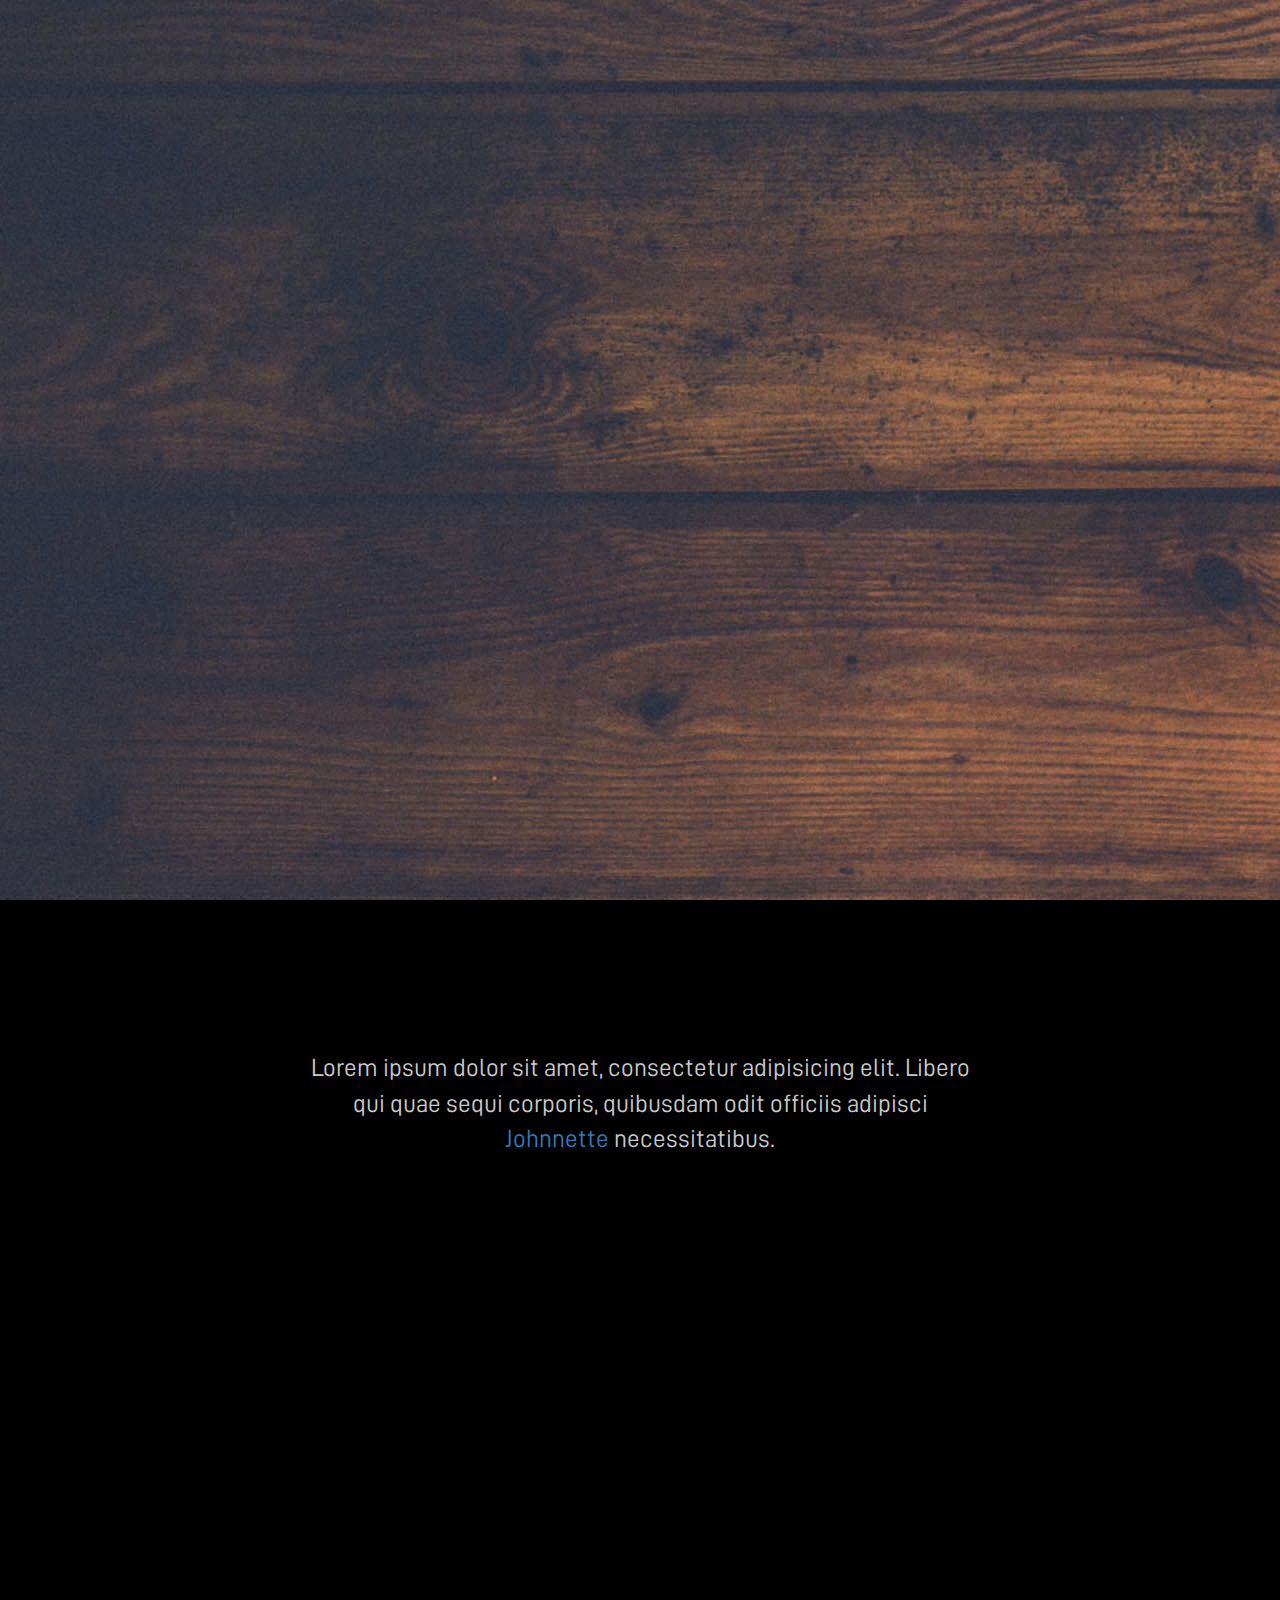
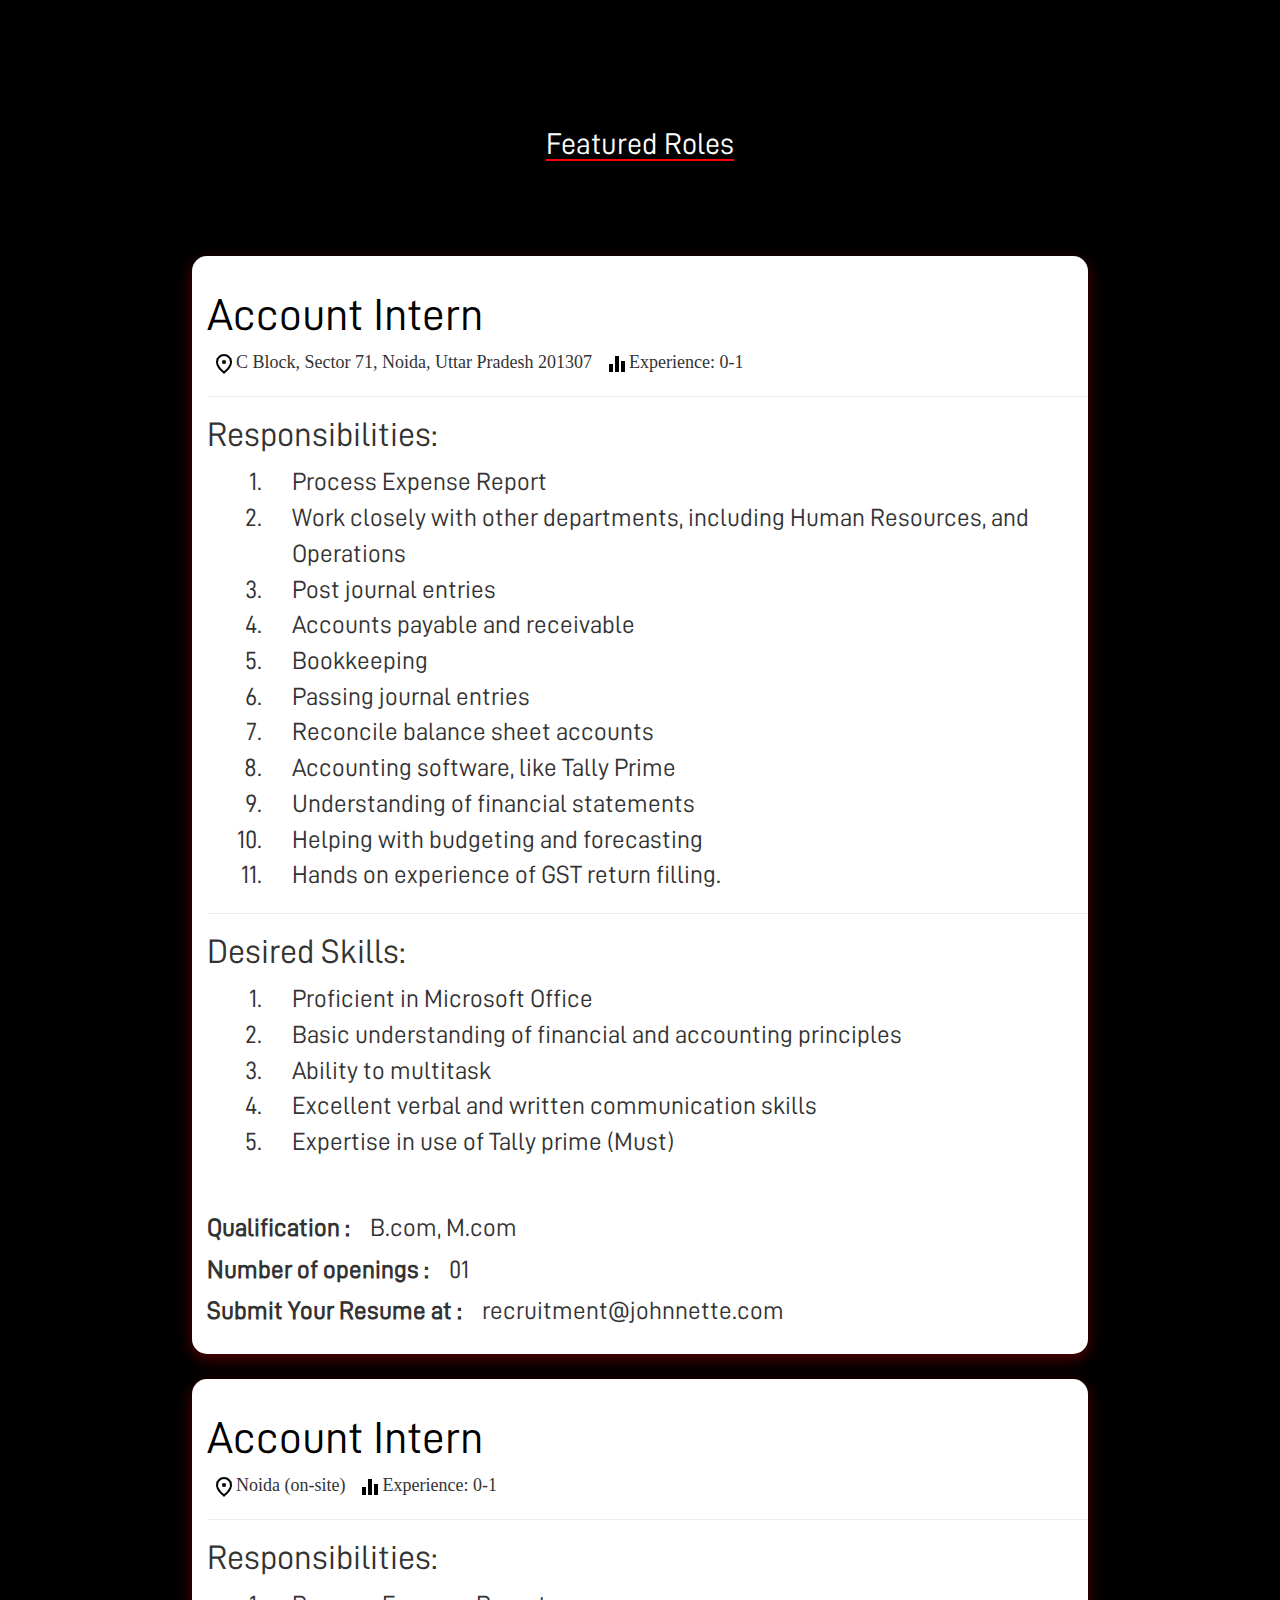
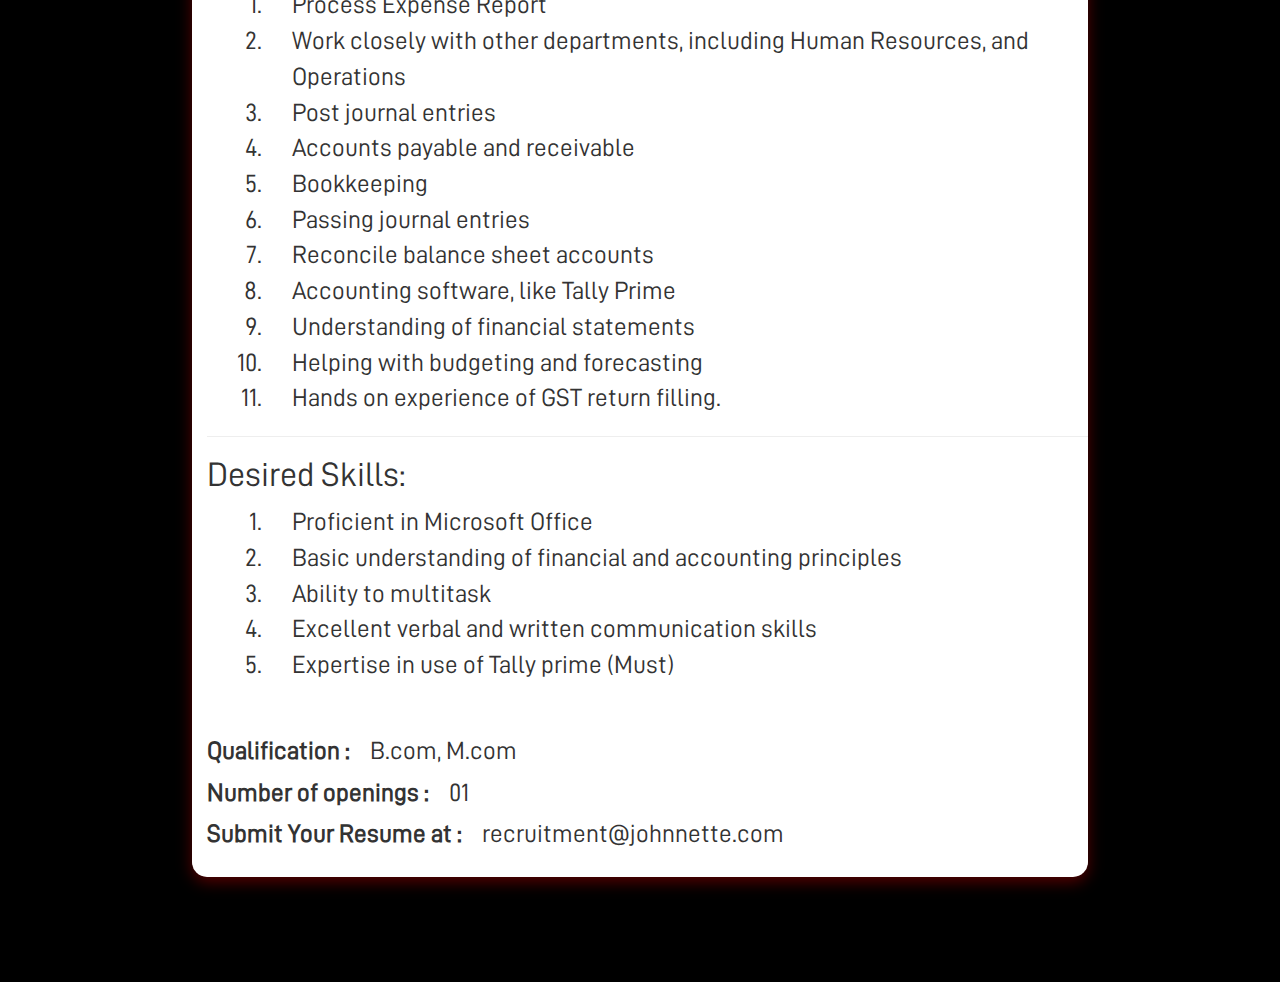
==== index.html @ 4ac19c7b "adding images" ====
<!DOCTYPE html>
<html lang="en">

<head>

    <!-- Google tag (gtag.js) -->
    <script async src="https://www.googletagmanager.com/gtag/js?id=UA-248379699-1"></script>
    <script>
        window.dataLayer = window.dataLayer || [];

        function gtag() {
            dataLayer.push(arguments);
        }
        gtag('js', new Date());

        gtag('config', 'UA-248379699-1');
    </script>


    <meta charset="UTF-8">
    <meta http-equiv="X-UA-Compatible" content="IE=edge">
    <meta name="viewport" content="width=device-width, initial-scale=1.0">
    <title>Career | Johnnette Technologies</title>
    <meta name="keywords"
        content="johnnette technologies manufactures drone, quadcopter, Fixed Wing UAVs and other Micro Drones in India for Defence, Commercial and Industrial applications">
    <meta name="description"
        content="johnnette technologies manufactures drone, quadcopter, Fixed Wing UAVs and other Micro Drones in India for Defence, Commercial and Industrial applications">
    <link rel="icon" href="img/logo/logo.webp ">

    <!-- <link href="http://fonts.cdnfonts.com/css/d-din" rel="stylesheet"> -->

    <!-- font awesome cdn link -->
    <link rel="stylesheet" href="https://use.fontawesome.com/releases/v5.1.1/css/all.css"
        integrity="sha384-O8whS3fhG2OnA5Kas0Y9l3cfpmYjapjI0E4theH4iuMD+pLhbf6JI0jIMfYcK3yZ" crossorigin="anonymous">

    <!-- CSS only -->
    <link href="https://cdn.jsdelivr.net/npm/bootstrap@5.1.3/dist/css/bootstrap.min.css" rel="stylesheet"
        integrity="sha384-1BmE4kWBq78iYhFldvKuhfTAU6auU8tT94WrHftjDbrCEXSU1oBoqyl2QvZ6jIW3" crossorigin="anonymous">
    <!-- Latest compiled and minified CSS -->
    <link rel="stylesheet" href="https://maxcdn.bootstrapcdn.com/bootstrap/3.3.7/css/bootstrap.min.css"
        integrity="sha384-BVYiiSIFeK1dGmJRAkycuHAHRg32OmUcww7on3RYdg4Va+PmSTsz/K68vbdEjh4u" crossorigin="anonymous">

    <!-- custom css file link -->
    <link rel="stylesheet" href="css/career.css">

    <!-- to link header footer -->
    <script src="https://code.jquery.com/jquery-3.3.1.js"
        integrity="sha256-2Kok7MbOyxpgUVvAk/HJ2jigOSYS2auK4Pfzbm7uH60=" crossorigin="anonymous">
        </script>
    <script>
        $(function () {
            $("#header").load("header.html");
            $("#footer").load("footer.html");
        });
    </script>

    <!-- Global css for whole page -->
    <style>
        @font-face {
            font-family: "d-din";
            src: url("fonts/D-DIN-Bold.otf");
            src: url("fonts/D-DIN-Italic.otf");
            src: url("fonts/D-DINExp.otf");
            src: url("fonts/D-DINCondensed.otf");
            src: url("fonts/D-DINCondensed-Bold.otf");
            src: url("fonts/D-DINExp-Italic.otf");
            src: url("fonts/D-DIN.otf");
        }

        * {
            font-family: 'D-DIN Condensed', sans-serif;
            font-family: 'D-DIN Exp', sans-serif;
            font-family: 'D-DIN', sans-serif;
            font-family: d-din;
        }
    </style>

</head>

<body style="background-color: black;">

    <!--== header link ==-->
    <div id="header"></div>

    <!-- =============== new banner =============== -->
    <section>
        <div class="new-banner"></div>

        <div class="banner-text">
            <p>Lorem ipsum dolor sit amet, consectetur adipisicing elit. Libero qui quae sequi corporis, quibusdam odit
                officiis adipisci <a href="https://www.johnnette.com/career.html" target="_blank">Johnnette</a>
                necessitatibus.</p>
        </div>

<!--===================== Career Box ASR ============================ -->
        <div class="career-page-box hidden2" id="animated-content2">
            <div class="header">
                <h1 style="text-align: center; color:rgb(0, 0, 0);  margin:0px;">Why Should You Join Us?</h1>
            </div>

            <div class="career-outer-box">
                <div class="career-box">
                    <div class="career-inner-box">
                        <div class="career-card-text">
                            <p>Work culture that encourages innovation.</p>
                        </div>
                        <div class="career-image">
                            <img src="/img/career/Blue-star.png" alt="like png">
                        </div>
                    </div>
                </div>
                <div class="career-box">
                    <div class="career-inner-box">
                        <div class="career-card-text">
                            <p>Lorem ipsum dolor sit dfsgsgfg amet consectetur.</p>
                        </div>
                        <div class="career-image">
                            <img src="/img/career/like.png" alt="like png ">
                        </div>
                    </div>
                </div>
                <div class="career-box">
                    <div class="career-inner-box">
                        <div class="career-card-text">
                            <p>Opportunities galore to make a difference.</p>
                        </div>
                        <div class="career-image">
                            <img src="/img/career/Blue-star.png" alt="like png ">
                        </div>
                    </div>
                </div>
                <div class="career-box">
                    <div class="career-inner-box">
                        <div class="career-card-text">
                            <p>Best-in-industry pay and employee benefits. </p>
                        </div>
                        <div class="career-image">
                            <img src="/img/career/like.png" alt="like png ">
                        </div>
                    </div>
                </div>
                <div class="career-box">
                    <div class="career-inner-box">
                        <div class="career-card-text">
                            <p>Best-in-industry pay and employee benefits.</p>
                        </div>
                        <div class="career-image">
                            <img src="/img/career/like.png" alt="like png ">
                        </div>
                    </div>
                </div>
            </div>

        </div>
    </section>
    <!-- <a href="mailto:asr@johnnette.com" target="_blank" class="send-email">Send Email</a> -->
    <!-- For sending the mail -->
    <!-- <a href="mailto:recipient@example.com?subject=Subject%20Here&body=Body%20of%20the%20email%20here">Send Email</a> -->

    <!-- <button onclick="openEmailClient()" class="send-email">Send Email</button> -->
    <!-- for sending the mail to the user -->


<!-- ====================== Javascript Start ============================ -->

    <script>
        function openEmailClient() {
            // Replace 'recipient@example.com' with the recipient's email address
            // Replace 'subject' with your desired email subject
            // Replace 'body' with your desired email body
            var mailtoLink = 'mailto:asr@johnnette.com?subject=For the Recruiter Position %20Here&body=Body%20of%20the%20email%20here';
        
            // Open the default email client
            window.location.href = mailtoLink;
          }
    </script>
    

<script>
const animatedContent2 = document.getElementById('animated-content2');

function showContentOnScroll2() {
  const contentPosition = animatedContent2.getBoundingClientRect().top; 
  const screenPosition = window.innerHeight / 0.5;

  if (contentPosition < screenPosition) {
    animatedContent2.classList.add('visible2'); 
    animatedContent2.classList.remove('hidden2'); 
  }
}

window.addEventListener('scroll', showContentOnScroll2);
</script>
<!-- ====================== Javascript End ============================ -->


<!--===================== Career Box ASR Ended ======================== -->
<h2 class="Featured-roles"><span style="border-bottom: 2px solid red;">Featured Roles</span></h2>
<!-- <section class="job-description">
    <div class="container-1">
        
        <div class="role">
            <h3>Position:- Recruitment specialist</h3>
        </div>
        <div class="description-box">
            <div class="left-description">
                <h4>Responsibilities: - </h4>
                <p>
                    <ol type="1">
                        <li>Design and develop advanced applications for the Android platform.</li>
                        <li>Ensure the applications are optimized for the best user experience.</li>
                        <li>Collaborate with cross-functional teams to define, design, and deploy new features.</li>
                        <li>Perform unit testing on code for robustness, including edge cases, usability, and
                            general reliability.</li>
                        <li>Address bug fixes and enhance application performance.</li>
                        <li>Monitor app reviews to identify areas for improvement.</li>
                        <li>Create app updates, including bug fixes and additional features, for release.</li>
                    </ol>
                </p>
            </div>
            <div class="right-description">
                <h4>Desired Skills: - </h4>
                <p>
                    <ol type="1">
                        <li>Hiring, Recruiting, and Interviewing skills.</li>
                        <li>Excellent Communication skills.</li>
                        <li>Knowledge of recruitment software and platforms.</li>
                        <li>Experience in managing candidate profiles and job postings.</li>
                        <li> Training and Development skills.</li>
                        <li>Ability to work collaboratively with teams.</li>
                        <li>Experience in the aerospace or defence industry is a plus.</li>
                    </ol>
                </p>
            </div>
        </div>
        <div class="lower-des-box">
            <div class="lower-left-des">
                <h4 class="lower-des">Qualification : </h4>
                <p style="display: inline;"> Bachelor's degree in Human Resources, Business Administration, or related field</p>
                <p><strong>Experience : &nbsp;&nbsp;</strong> 0-1 years</p>
                <p><strong>Location : &nbsp;&nbsp;</strong> Noida (Onsite)</p>
                <h4><strong>Number of openings : &nbsp;&nbsp;</strong> 01</h4>
                <p><strong>Submit Your Resume at : &nbsp;&nbsp;</strong> recruitment@johnnette.com</p>
            </div>
        </div>
            
    </div>  
</section> -->

<section class="job-box">
    <div class="container-box">
        <h3>Account Intern</h3>

        <span class="span-des"><img src="../img/career/location.png" alt="">C Block, Sector 71, Noida, Uttar Pradesh 201307</span>
        <span class="span-des"><img src="../img/career/level.png" alt="">Experience: 0-1</span>
        <hr>
        
        <h4>Responsibilities:</h4>
            <p>
                <ol type="1">
                    <li>Process Expense Report</li>
                    <li>Work closely with other departments, including Human Resources, and Operations</li>
                    <li>Post journal entries</li>
                    <li>Accounts payable and receivable</li>
                    <li>Bookkeeping</li>
                    <li>Passing journal entries</li>
                    <li>Reconcile balance sheet accounts</li>
                    <li>Accounting software, like Tally Prime</li>
                    <li>Understanding of financial statements</li>
                    <li>Helping with budgeting and forecasting</li>
                    <li>Hands on experience of GST return filling.</li>
                </ol>
            </p>
<hr>
        <h4>Desired Skills:</h4>
            <p>
            <ol type="1">
                <li>Proficient in Microsoft Office</li>
                <li>Basic understanding of financial and accounting principles</li>
                <li>Ability to multitask</li>
                <li>Excellent verbal and written communication skills</li>
                <li>Expertise in use of Tally prime (Must)</li>
            </ol>
            </p>
<br><br>
        <p class="p-lower"><strong>Qualification : &nbsp;&nbsp;</strong> B.com, M.com</p>
        <h5 class="p-lower"><strong>Number of openings : &nbsp;&nbsp;</strong> 01</h5>
        <p class="p-lower"><strong>Submit Your Resume at : &nbsp;&nbsp;</strong> recruitment@johnnette.com</p>
    </div>
</section>


<section class="job-box">
    <div class="container-box">
        <h3>Account Intern</h3>

        <span class="span-des"><img src="/img/career/location.png" alt="">Noida (on-site)</span>
        <span class="span-des"><img src="/img/career/level.png" alt="">Experience: 0-1</span>
        <hr>
        
        <h4>Responsibilities:</h4>
            <p>
                <ol type="1">
                    <li>Process Expense Report</li>
                    <li>Work closely with other departments, including Human Resources, and Operations</li>
                    <li>Post journal entries</li>
                    <li>Accounts payable and receivable</li>
                    <li>Bookkeeping</li>
                    <li>Passing journal entries</li>
                    <li>Reconcile balance sheet accounts</li>
                    <li>Accounting software, like Tally Prime</li>
                    <li>Understanding of financial statements</li>
                    <li>Helping with budgeting and forecasting</li>
                    <li>Hands on experience of GST return filling.</li>
                </ol>
            </p>
<hr>
        <h4>Desired Skills:</h4>
            <p>
            <ol type="1">
                <li>Proficient in Microsoft Office</li>
                <li>Basic understanding of financial and accounting principles</li>
                <li>Ability to multitask</li>
                <li>Excellent verbal and written communication skills</li>
                <li>Expertise in use of Tally prime (Must)</li>
            </ol>
            </p>
<br><br>
        <p class="p-lower"><strong>Qualification : &nbsp;&nbsp;</strong> B.com, M.com</p>
        <h5 class="p-lower"><strong>Number of openings : &nbsp;&nbsp;</strong> 01</h5>
        <p class="p-lower"><strong>Submit Your Resume at : &nbsp;&nbsp;</strong> recruitment@johnnette.com</p>
    </div>
</section>


    <!--================ banner ================-->
    <!-- <section>
        <div class="head_banner">
            <div class="background_img banner">
                <div class="banner_text">
                    <div>
                        <h2>Discover Your New Career</h2>
                        <p style=" text-align: center;">
                            Explore Opportunities
                        </p>
                    </div>
                </div>
            </div>
        </div>
    </section> -->
    <!--========X======== banner ========X========-->
    <br><br><br>

    <!--============= job description =============-->
    <!-- <section class="job">
        <div class="containerr">
            <div class="jobInfo">
                <div class="box">
                    <div class="text">
                        <h3>1. &nbsp; Recruitment specialist</h3>
                        <h4>Company description: - </h4>
                        <p>Johnnette Technologies Pvt Ltd. is an ISO 9001:2008 certified company and a pioneer in the
                            development of Unmanned Systems Technology in India. Since 2014, our expertise in Unmanned
                            Systems Technology has helped to develop cutting edge UAVs and UGVs that are capable of
                            carrying out tasks impossible for humans. Our technologies have been awarded many
                            prestigious awards including the Best Technology Product Startup of the Year at SEDI Awards
                            2015, Industrial Excellence Award in 2017, Top 200 MSME Award in 2019 and Industrial Product
                            Finder Award in 2020.</p>

                        <h4>Responsibilities: - </h4>
                        <p>
                        <ol type="1">
                            <li>This is a full-time on-site Recruitment Specialist Intern role located in Noida. As a
                                Recruitment Specialist Intern, you will be responsible for tasks such as screening
                                resumes, interviewing candidates, and ensuring a smooth recruitment process. You will
                                also be responsible for training new hires, managing candidate profiles, and providing
                                hiring related administrative support.</li>
                        </ol>

                        </p>
                        <h4>Desired Skills: - </h4>
                        <p>
                        <ol type="1">
                            <li>Hiring, Recruiting, and Interviewing skills.</li>
                            <li>Excellent Communication skills.</li>
                            <li>Knowledge of recruitment software and platforms.</li>
                            <li>Experience in managing candidate profiles and job postings.</li>
                            <li> Training and Development skills.</li>
                            <li>Ability to work collaboratively with teams.</li>
                            <li>Experience in the aerospace or defence industry is a plus.</li>
                        </ol>
                        </p>
                        <h4>Qualification: -</h4>
                        <p>Bachelor's degree in Human Resources, Business Administration, or related field</p>
                        <p><strong>Experience : &nbsp;&nbsp;</strong> 0-1 years</p>
                        <p><strong>Location : &nbsp;&nbsp;</strong> Noida (Onsite)</p>
                        <h4><strong>Number of openings : &nbsp;&nbsp;</strong> 01</h4>
                        <p><strong>Submit Your Resume at : &nbsp;&nbsp;</strong> recruitment@johnnette.com</p>
                    </div>
                </div>
            </div>
            <div class="jobImg"
                style="background-image: url(img/career/recruiter.jpg); background-size: cover; opacity: .9;">
                <img style="visibility: hidden;" src="img/career/recruiter.jpg" class="img-fluid" alt="video-editor">
            </div>
        </div>
    </section> -->
    <!--=======X====== job description =======X======-->


    <!--============= job description =============-->
    <!-- <section class="job2">
        <div class="containerr2">
            <div class="jobImg"
                style="background-image: url(img/career/integration-process.png); background-size: cover; opacity: .9;">
                <img style="visibility: hidden;" src="img/career/integration-process.png" class="img-fluid"
                    alt="Embedded Hardware Integration Engineer">
            </div>
            <div class="jobInfo">
                <div class="box">
                    <div class="text">
                        <h3>2. &nbsp; Embedded Hardware Integration Engineer</h3>
                        <h4>Responsibilities: - </h4>
                        <p>
                        <ol type="1">
                            <li>Debug and perform analysis on electronic systems/subsystems in UAVs.</li>
                            <li>Integrate and troubleshoot electronic components in UAVs.</li>
                            <li>Assist the senior team with the testing process.</li>
                            <li>Prepare relevant documentation and records.</li>
                        </ol>
                        <p><strong>Qualification : &nbsp;&nbsp;</strong> B/Tech/B.E./Diploma in Electronics or any other
                            relevant specialization</p>
                        <p><strong>Experience : &nbsp;&nbsp;</strong> 0-2 years</p>
                        <p><strong>Location : &nbsp;&nbsp;</strong> Noida (Onsite)</p>
                        <h4><strong>Number of openings : &nbsp;&nbsp;</strong> 02</h4>
                        <p><strong>Submit Your Resume at : &nbsp;&nbsp;</strong> recruitment@johnnette.com</p>
                    </div>
                </div>
            </div>
        </div>
    </section> -->
    <!--=======X====== job description =======X======-->


    <!--============= job description =============-->
    <!-- ==============  Andorid Developer ======= -->
    <!-- <section class="job">
        <div class="containerr">
            <div class="jobInfo">
                <div class="box">
                    <div class="text">
                        <h3>2. &nbsp; Android Developer Intern</h3>
                        <h4>Job description: - </h4>
                        <p>We are seeking an Android Developer who possesses a passion for pushing mobile technologies
                            to their limits. The Android app developer will collaborate with our team of talented
                            engineers to design and construct the next generation of our mobile applications. They will
                            work closely with other app development and technical teams.</p>

                        <h4>Responsibilities: - </h4>
                        <p>
                        <ol type="1">
                            <li>Design and develop advanced applications for the Android platform.</li>
                            <li>Ensure the applications are optimized for the best user experience.</li>
                            <li>Collaborate with cross-functional teams to define, design, and deploy new features.</li>
                            <li>Perform unit testing on code for robustness, including edge cases, usability, and
                                general reliability.</li>
                            <li>Address bug fixes and enhance application performance.</li>
                            <li>Monitor app reviews to identify areas for improvement.</li>
                            <li>Create app updates, including bug fixes and additional features, for release.</li>
                        </ol>

                        </p>
                        <h4>Desired Skills: - </h4>
                        <p>
                        <ol type="1">
                            <li>Demonstrated software development experience and proficiency in Android app development.
                            </li>
                            <li>At least 1 year of practical experience in Android app development.</li>
                            <li>A track record of publishing at least one original Android app.</li>
                            <li>Proficiency with the Android SDK.</li>
                            <li>Hands-on experience in Java, Kotlin, Python, or C++.</li>
                            <li>Working knowledge of the broader mobile landscape, architectures, trends, and emerging
                                technologies.</li>
                            <li>Solid understanding of the entire mobile development life cycle.</li>
                            <li>Strong grasp of data structures and algorithms.</li>
                        </ol>
                        </p>
                        <h4>Qualification: -</h4>
                        <p>BCA /MCA / B.Tech/ M.Tech degree in Computer Science, or a related field.</p>
                        <p><strong>Experience : &nbsp;&nbsp;</strong> 0-1 years</p>
                        <p><strong>Location : &nbsp;&nbsp;</strong> Noida (Onsite)</p>
                        <h4><strong>Number of openings : &nbsp;&nbsp;</strong> 01</h4>
                        <p><strong>Submit Your Resume at : &nbsp;&nbsp;</strong> recruitment@johnnette.com</p>
                    </div>
                </div>
            </div>
            <div class="jobImg"
                style="background-image: url(img/career/android-developer.jpg); background-size: cover; opacity: .9;">
                <img style="visibility: hidden;" src="img/career/android-developer.jpg" class="img-fluid"
                    alt="video-editor">
            </div>
        </div>
    </section> -->
    <!--=======X====== job description =======X======-->


    <!--============= job description =============-->
    <!-- <section class="job">
        <div class="containerr">
            <div class="jobInfo">
                <div class="box">
                    <div class="text">
                        <h3>3. &nbsp; JUNIOR ASSOCIATE SALES AND MARKETING</h3>
                        <h4>Responsibilities: - </h4>
                        <h4>Marketing:</h4>
                        <p>
                        <ol type="1">
                            <li>Assist in the development and execution of marketing campaigns across multiple channels,
                                including digital, social media, email marketing, and traditional advertising</li>
                            <li>Support the creation of compelling marketing content, including blog posts, social media
                                updates, website copy, and email newsletters.</li>
                            <li>Monitor and analyse marketing campaign performance metrics, providing insights and
                                recommendations for optimization.</li>
                            <li>Assist in the management of social media accounts, including creating and scheduling
                                posts, responding to comments and messages, and engaging with followers</li>
                        </ol>
                        </p>
                        <h4>Sales: - </h4>
                        <ol>
                            <li> Assist in the identification and qualification of potential leads through research and
                                prospecting</li>
                            <li>Support the sales team in preparing sales collateral, presentations, and proposals for
                                client meetings</li>
                            <li>Assist with lead generation activities, including cold calling, email outreach, and
                                networking events</li>
                            <li>Maintain accurate and up-to-date records of sales activities, prospects, and customer
                                interactions in the CRM system</li>
                            <li>Assist in coordinating and attending sales meetings, conferences, and trade shows</li>
                            <li>Support the sales team in maintaining strong customer relationships and providing
                                excellent customer service</li>
                        </ol>

                        <h4>Desired Skills: - </h4>
                        <li>Good communication skills in English and Hindi.</li>

                        <h4>Qualification: -</h4>
                        <p>Currently pursuing a bachelor's degree in Marketing, Business Administration, Sales, or a
                            related field(Any Degree)</p>
                        <h4><strong>Number of openings : &nbsp;&nbsp;</strong> 01</h4>
                        <p><strong>Location : &nbsp;&nbsp;</strong> Noida (Onsite)</p>
                        <p><strong>Submit Your Resume at : &nbsp;&nbsp;</strong>recruitment@johnnette.com</p>
                    </div>
                </div>
            </div>
            <div class="jobImg"
                style="background-image: url(img/career/sales&marketing.jpg); background-size: cover; opacity: .9;">
                <img style="visibility: hidden;" src="img/career/sales&marketing.jpg" class="img-fluid"
                    alt="video-editor">
            </div>
        </div>
    </section> -->
    <!--=======X====== job description =======X======-->


    <!--============= job description =============-->






    <!-- <section class="job2">
        <div class="containerr2">
            <div class="jobImg"
                style="background-image: url(img/career/Associate-Account.jpg); background-size: cover; opacity: .9;">
                <img style="visibility: hidden;" src="img/career/Associate-Account.jpg" class="img-fluid"
                    alt="Junior Associate Operations">
            </div>
            <div class="jobInfo">
                <div class="box">
                    <div class="text">
                        <h3>4. &nbsp; Account Intern</h3>
                        <h4>Responsibilities: - </h4>
                        <p>
                        <ol type="1">
                            <li>Process Expense Report</li>
                            <li>Work closely with other departments, including Human Resources, and Operations</li>
                            <li>Post journal entries</li>
                            <li>Accounts payable and receivable</li>
                            <li>Bookkeeping</li>
                            <li>Passing journal entries</li>
                            <li>Reconcile balance sheet accounts</li>
                            <li>Accounting software, like Tally Prime</li>
                            <li>Understanding of financial statements</li>
                            <li>Helping with budgeting and forecasting</li>
                            <li>Hands on experience of GST return filling.</li>
                        </ol>
                        </p>
                        <h4>Desired Skills: -</h4>
                        <p>
                        <ol type="1">
                            <li>Proficient in Microsoft Office</li>
                            <li>Basic understanding of financial and accounting principles</li>
                            <li>Ability to multitask</li>
                            <li>Excellent verbal and written communication skills</li>
                            <li>Expertise in use of Tally prime (Must)</li>
                        </ol>
                        </p>
                        <p><strong>Qualification : &nbsp;&nbsp;</strong> B.com, M.com</p>
                        <p><strong>Experience : &nbsp;&nbsp;</strong> 1 - 2 Years</p>
                        <p><strong>Location : &nbsp;&nbsp;</strong> Noida (Work from Office)</p>
                        <h4><strong>Number of openings : &nbsp;&nbsp;</strong> 01</h4>
                        <p><strong>Submit Your Resume at : &nbsp;&nbsp;</strong> recruitment@johnnette.com</p>
                    </div>
                </div>
            </div>
        </div>
    </section> -->
    <!--=======X====== job description =======X======-->


    <!--============= job description =============-->
    <!-- <section class="job">
        <div class="containerr">
            <div class="jobInfo">
                <div class="box">
                    <div class="text">
                        <h3>3. &nbsp; Associate Inventory Assistant</h3>
                        <h4>Job Description: - </h4>
                        <p>
                            <ol type="1">
                                <li>Design and implement an inventory tracking system to optimize inventory control procedures.</li>
                                <li>Examine the levels of supplies and raw materials to determine shortages.</li>
                                <li>Document daily deliveries and shipments to update inventory.</li>
                                <li>Prepare detailed reports on inventory operations, stock levels, and adjustments.</li>
                                <li>Evaluate new inventory to ensure it’s ready for shipment.</li>
                                <li>Perform daily analysis to predict potential inventory problems.</li>
                                <li>Order new supplies to avoid inefficiencies or excessive surplus.</li>
                                <li>Analyze different suppliers to obtain the best cost-effective deals.</li>
                            </ol>
                        </p>
                        <h4>Requirements: - </h4>
                        <li>Bachelor’s degree in finance or a relevant field.</li>
                        <li>Expert In MS - OFFICE</li>
                        <li>Basic knowledge of data analysis, inventory management software, and forecasting techniques.</li>
                        <li>An analytical mind with strong attention to detail.</li>
                        <li>Outstanding organizational and problem-solving skills.</li>
                        <li>Excellent communication and leadership abilities.</li>
                        <h4>Qualification: -</h4>
                        <p>Bachelor's or Master's Degree in HR</p>
                        <p><strong>Experience : &nbsp;&nbsp;</strong> 1-2 years</p>
                        <h4><strong>Number of openings : &nbsp;&nbsp;</strong> 01</h4>
                        <p><strong>Location : &nbsp;&nbsp;</strong> Noida (Onsite)</p>
                        <p><strong>Submit Your Resume at : &nbsp;&nbsp;</strong> hr@johnnette.com</p>
                    </div>
                </div>
            </div>
            <div class="jobImg" style="background-image: url(img/career/procurement-manager.jpg); background-size: cover; opacity: .9;">
                <img style="visibility: hidden;" src="img/career/procurement-manager.jpg" class="img-fluid" alt="video-editor">
            </div>
        </div>
    </section> -->
    <!--=======X====== job description =======X======-->

    <!--============= job description =============-->
    <!-- <section class="job2">
        <div class="containerr2">
            <div class="jobImg" style="background-image: url(img/career/sales&marketing.jpg); background-size: cover; opacity: .9;">
                <img style="visibility: hidden;" src="img/career/sales&marketing.jpg" class="img-fluid" alt="Junior Associate Operations">
            </div>
            <div class="jobInfo">
                <div class="box">
                    <div class="text">
                        <h3>4. &nbsp; Associate Sales & Communications</h3>
                        <h4>Responsibilities: - </h4>
                        <p>
                            <ol type="1">
                                <li>Preparing market analysis reports and competitor analysis.</li>
                                <li>Work on planning, coordinating, and executing, marketing events.</li>
                                <li>Writing marketing literature (brochures, press releases, etc).</li>
                                <li>Identify and nurture potential clients.</li>
                                <li>Handling on field demonstrations in tandem with the operations team.</li>
                                <li>Preparing bid documents and bidding on the GeM portal.</li>
                            </ol>
                        </p>
                        <h4>Desired Skills: -</h4>
                        <p>
                            <ol type="1">
                                <li>Preferable to have working experience in the Drone Industry.</li>
                                <li>Preferable to know Graphic Designing and Video Editing.</li>
                                <li>Hands-on experience with MS Office.</li>
                                <li>Good communication skills in English and Hindi.</li>
                                <li>Educational Experience: Any Degree</li>
                            </ol>
                        </p>

                        <p><strong>Experience : &nbsp;&nbsp;</strong> 0 - 2 Years</p>
                        <p><strong>Location : &nbsp;&nbsp;</strong> Noida (Work from Office)</p>
                        <h4><strong>Number of openings : &nbsp;&nbsp;</strong> 01</h4>
                        <p><strong>Submit Your Resume at : &nbsp;&nbsp;</strong> hr@johnnette.com</p>
                    </div>
                </div>
            </div>
        </div>
    </section> -->
    <!--=======X====== job description =======X======-->


    <br>
    <!--========X======== main content ==========X======-->




    <!-- page footer link -->
    <div id="footer"></div>

</body>

</html>
---- css/career.css ----
/* head_banner */

.head_banner {
    width: 100%;
    height: 100vh;
}

.head_banner .background_img {
    height: 100vh;
    width: 100%;
    background-image: url(../img/career/banner1.jpg);
    background-size: cover;
    background-repeat: no-repeat;
    background-position: left center;
    position: relative;
}

.banner_text {
    height: 100vh;
    width: 100%;
    position: absolute;
    display: flex;
    justify-content: center;
    align-items: center;
    background-color: rgba(14, 13, 13, 0.5);
}

.banner_text h1 {
    font-weight: 700;
    font-size: 50px;
    color: white;
    text-shadow: 2px 2px black;
    text-transform: uppercase;
    text-align: center;
}

.banner_text p {
    text-align: center;
    font-size: 25px;
    color: white;
    text-transform: capitalize;
}


/* head_banner end*/

@media screen and (max-width: 768px) {
    .head_banner .background_img {
        height: 100vh;
        width: 100%;
        background-image: url(../img/career/banner2.jpg);
        background-size: cover;
        background-repeat: no-repeat;
        background-position: 49% center;
        position: relative;
    }
    .banner_text h1 {
        font-size: 40px;
    }
    .banner_text p {
        font-size: 18px;
        max-width: 650px;
    }
}


/* ===============---------------================= */

.job,
.job2 {
    position: relative;
    min-height: 100vh;
    display: flex;
    justify-content: center;
    align-items: center;
    flex-direction: column;
    background-repeat: no-repeat;
    background-size: cover;
}

.job .content,
.job2 .content {
    text-align: center;
    color: #fff;
}

.job .content h2,
.job2 .content h2 {
    font-size: 46px;
    font-weight: 500;
    color: white;
}

.containerr {
    width: 100%;
    display: flex;
    justify-content: center;
    align-items: center;
    margin-top: 30px;
}

.job2 .containerr2 {
    width: 100%;
    display: flex;
    justify-content: center;
    align-items: center;
    margin-top: 30px;
}

.containerr .jobInfo {
    width: 40%;
    display: flex;
    flex-direction: column;
    padding-right: 30px;
}

.containerr2 .jobInfo {
    width: 40%;
    display: flex;
    flex-direction: column;
    padding-left: 30px;
}

.containerr .jobInfo .box {
    position: relative;
    padding: 20px 0;
    display: flex;
    align-items: center;
}

.containerr2 .jobInfo .box {
    position: relative;
    padding: 20px 0;
    display: flex;
    align-items: center;
}

.containerr .jobInfo .box .text {
    display: flex;
    margin-left: 20px;
    margin-left: 30px;
    font-size: 16px;
    color: #fff;
    flex-direction: column;
    font-weight: 300;
}

.containerr2 .jobInfo .box .text {
    display: flex;
    margin-right: 20px;
    font-size: 16px;
    color: #fff;
    flex-direction: column;
    font-weight: 300;
}

.containerr .jobInfo .box .text h4,
.containerr2 .jobInfo .box .text h4 {
    color: white;
}

.containerr .jobInfo .box .text h3,
.containerr2 .jobInfo .box .text h3 {
    font-weight: 500;
    font-size: 23px;
    color: white;
}

.jobImg {
    width: 50%;
    width: 45%;
    padding: 40px;
    background: #fff;
}

@media screen and (max-width: 1300px) {
    .job,
    .job2 {
        padding: 20px;
    }
}

@media screen and (max-width: 991px) {
    .job,
    .job2 {
        padding: 50px;
    }
    .containerr,
    .containerr2 {
        flex-direction: column;
    }
    .containerr .jobInfo,
    .containerr2 .jobInfo {
        margin-bottom: 40px;
        width: 100%;
    }
    .jobImg {
        width: 100%;
    }
    .containerr .jobInfo,
    .containerr .jobImg,
    .containerr2 .jobInfo,
    .containerr2 .jobImg {
        width: 100%;
    }
    .containerr .jobInfo {
        order: 2;
    }
    .containerr .jobImg {
        order: 1;
    }
}

@media screen and (max-width: 450px) {
    .job,
    .job2 {
        padding: 10px;
    }
    .job .content h2 {
        font-size: 30px;
    }
}

@media screen and (max-width: 430px) {
    .job,
    .job2 {
        padding: 0px;
    }
}


/*>>>>>>>>>>>>>>>>>>>> new css from asr<<<<<<<<<<<<<<<<<<<<<<<<<<<<*/

.new-banner{
    width: 100%;
    height: 100vh;
    background-image: url("../img/career/new-banner.jpg");
    margin-bottom: 150px;
}
.career-page-box
{
    opacity: 0;
    transform: translateY(150px);
    transition: opacity 0.5s, transform 2s;
}
.visible2 
{
    opacity: 1;
    transform: translateY(0);
}

.header{
    background-color: rgb(255, 255, 255);
    padding: 50px 0px;
    font-family: 'D-DIN Condensed', sans-serif;
    font-size: 30px;
}

.banner-text{
    width: 100%;
    display: flex;
    justify-content: center;
    margin-bottom: 60px;
}
.banner-text p{
    width: 52%;
    font-family: d-din;
    font-size: 25px;
    color: #c9c9c9;
    text-align: center;
}

.career-outer-box{
    width: 100%;
    background-color: white;
    display: flex;
    justify-content: space-between;
    align-items: center;
    padding: 0px 180px 60px 180px;
}

.career-box{
    width: 16%;
    height: 250px;
    border: 2px red solid;
    border-radius: 10px;
    display: flex;
    flex-direction: column;
    padding: 12px 10px;
    transition:
    width 1s,
    height 1s,
}
.career-box:hover{
    transition: 0.5s;
    transform: scale(1.05);
}

.career-card-text p{
    font-size: 25px;
    font-family: d-din;
    text-align: center;
}

.career-image{
    display: flex;
    justify-content: center;
}
.career-image img{
    width: 100px;
    height: 80px;
}
.send-email{
    display: none;
}

/************************  ***************************/
.Featured-roles{
    font-family: D Din;
    background-color: black;
    color: #fff;
    margin: 0px;
    text-align: center;
    padding: 50px 0px 70px 0px;    
}

.container-1{
    width: 100%;
    padding: 0px 180px;
    font-family: D DIN;
    background-color: #000000;
    color: rgb(255, 255, 255);
}


.role h3{
    display: inline-block;
    border-bottom: 2px solid #ff0000;
    margin: 50px 0px 50px 0px; 
    padding-bottom:0px;
}

.description-box{
    display: flex;
    justify-content: space-between;
    color: inherit;
    margin-bottom: 50px;
}
.left-description, 
.right-description{
    width: 50%;
    color: inherit;
    font-family: inherit;
    border-left: 2px solid red;
    padding-left: 10px;
}

.left-description h4,
.right-description h4{
    font-size: 25px;
    margin: 0px;
}

.left-description ol li,
.right-description ol li{
    font-size: 18px;
}

.container-1 .lower-des{
    font-family: 'D-DIN Exp', sans-serif;
    font-size: 18px;
    display: inline;
}
.container-1 p{
    font-size: 17px;
    /* color: #fff; */
    flex-direction: column;
    font-weight: 300;
    font-family: 'D-DIN Exp', sans-serif;
}
.container-1 p strong{
    font-weight: 700;
}

.lower-des-box{
    display: flex;
    margin-top: 100px;
}
.lower-left-des{
    width: 60%;
    border-left: 2px solid red;
    padding-left: 10px;
}
/* .lower-right-des{
    width: 40%;
}

.lower-right-des img{
    width: inherit;
} */


/* ====================== G ====================== */

.job-box{
    width: 100%;
    /* padding: 0px 150px; */
    display: flex;
    justify-content: center;
    margin: 25px 0px;
}
.container-box{
    width: 70%;
    background-color: white;
    padding:15px 0px 15px 15px;
    border-radius: 15px;
    box-shadow: 10px 5px 5px rgb(255, 0, 0);
    box-shadow: rgba(247, 0, 0, 0.35) 0px 5px 15px;
}


.container-box h3{
    font-size: 45px;
    color: #000000;
}
.span-des{
    font-size: 18px;
    font-family: D DIN;
    margin: 0px 5px;
}

.container-box h4{
    font-size: 34px;
}

.container-box ol{
    padding-left: 60px;
}
.container-box ol li{
    font-size: 25px;
    padding-left: 25px;
}

.p-lower{
    font-size: 25px;
}
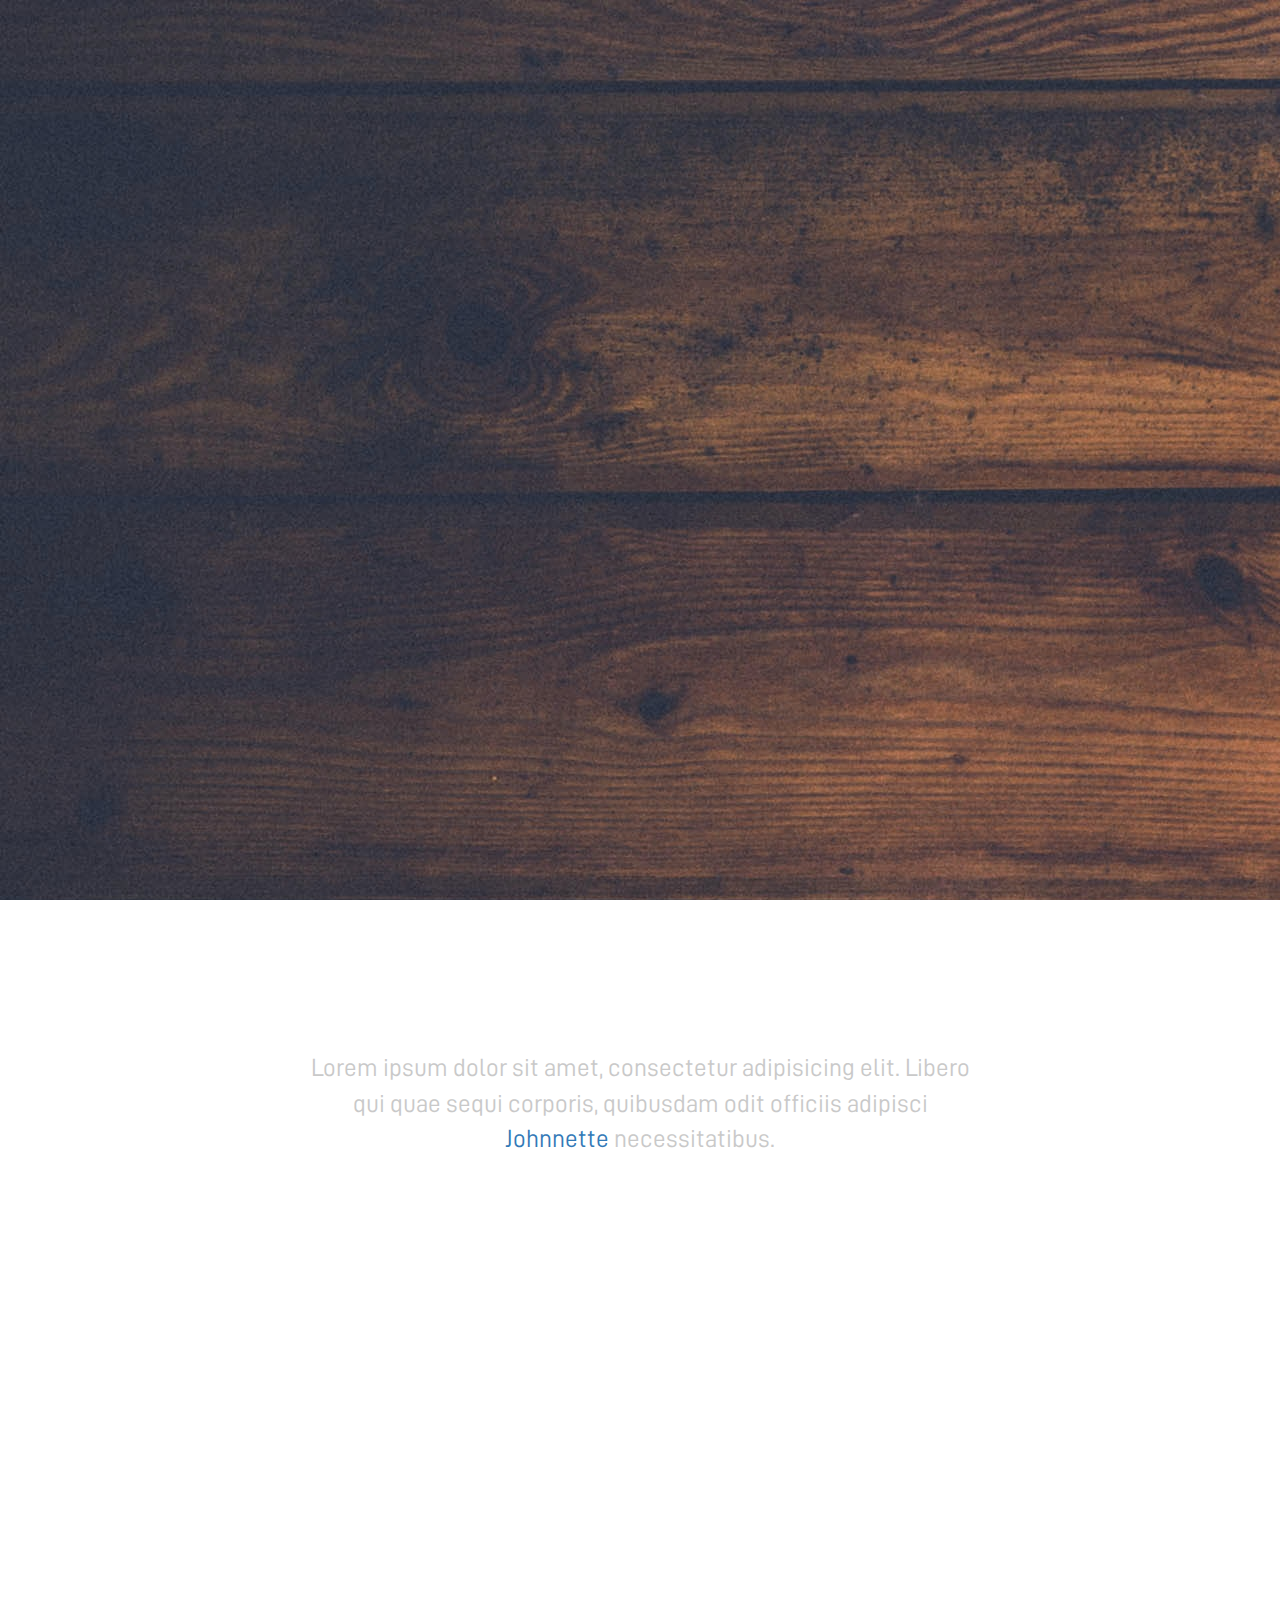
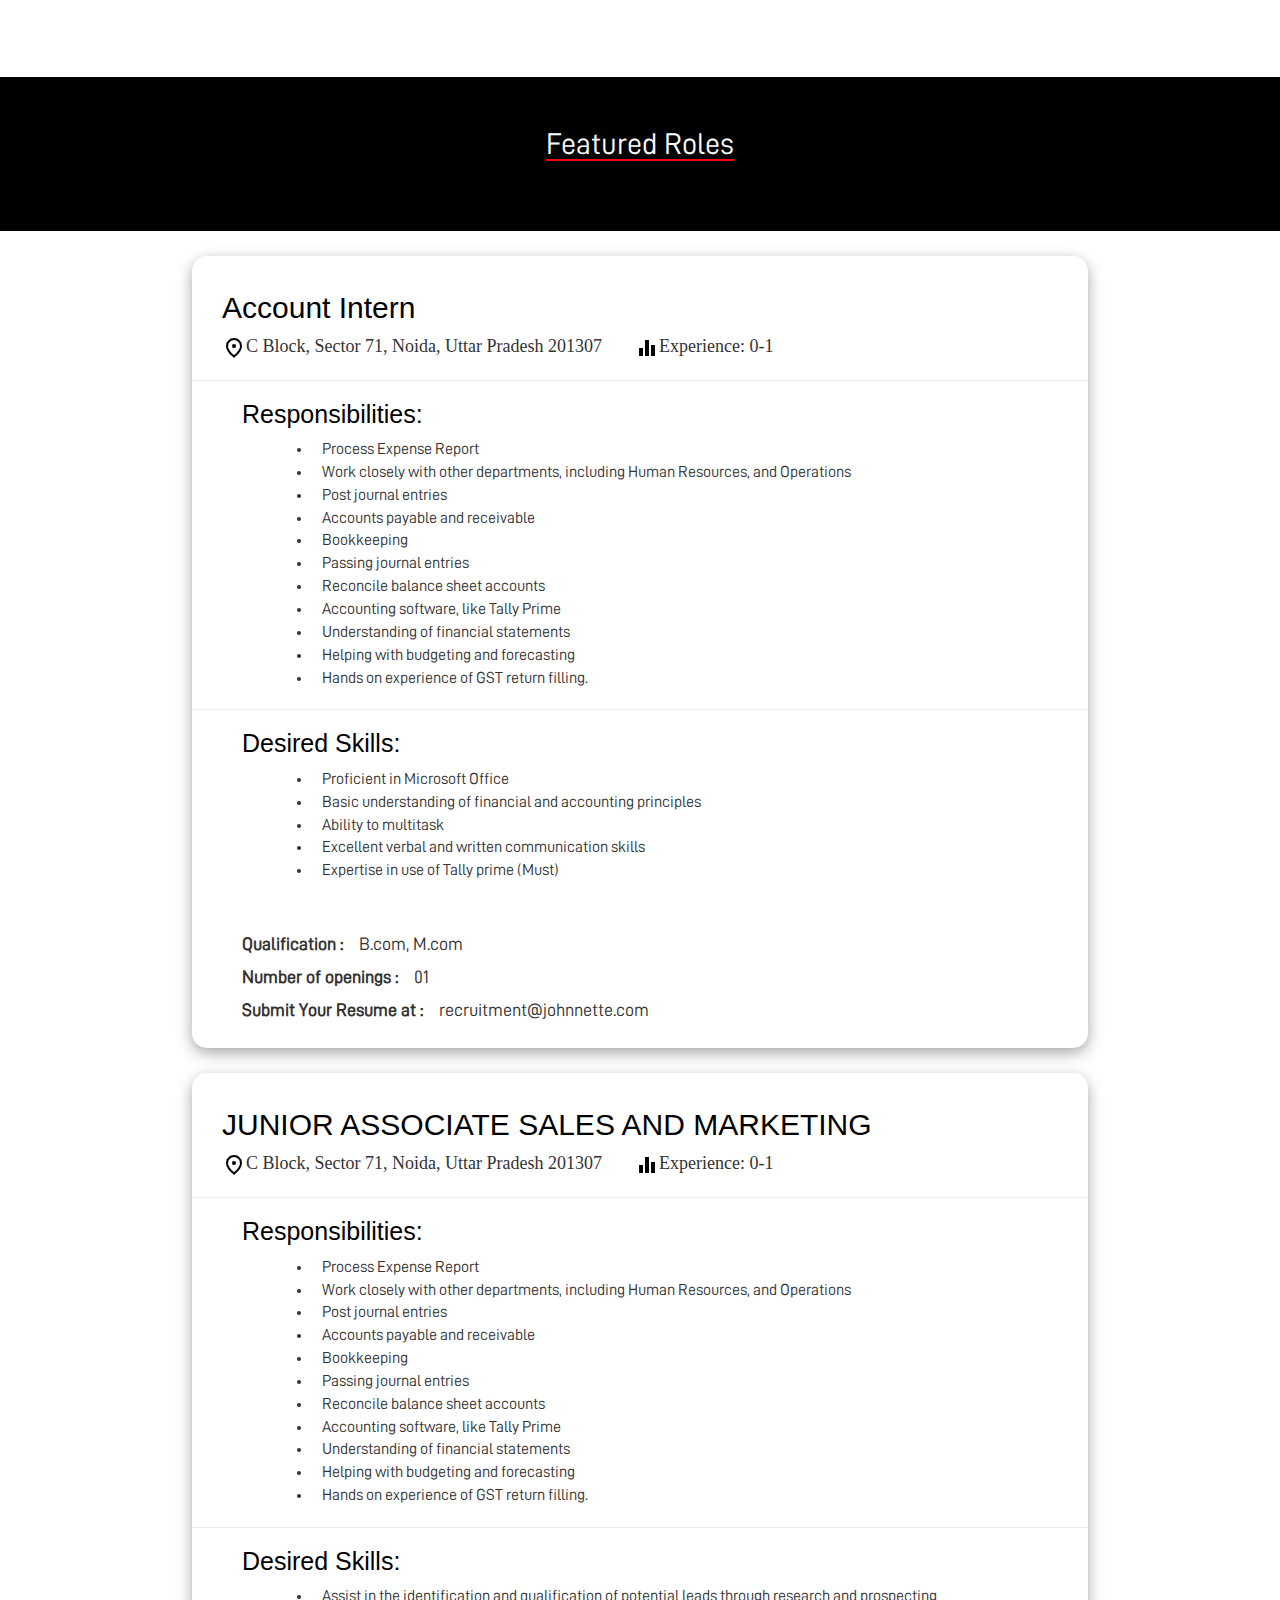
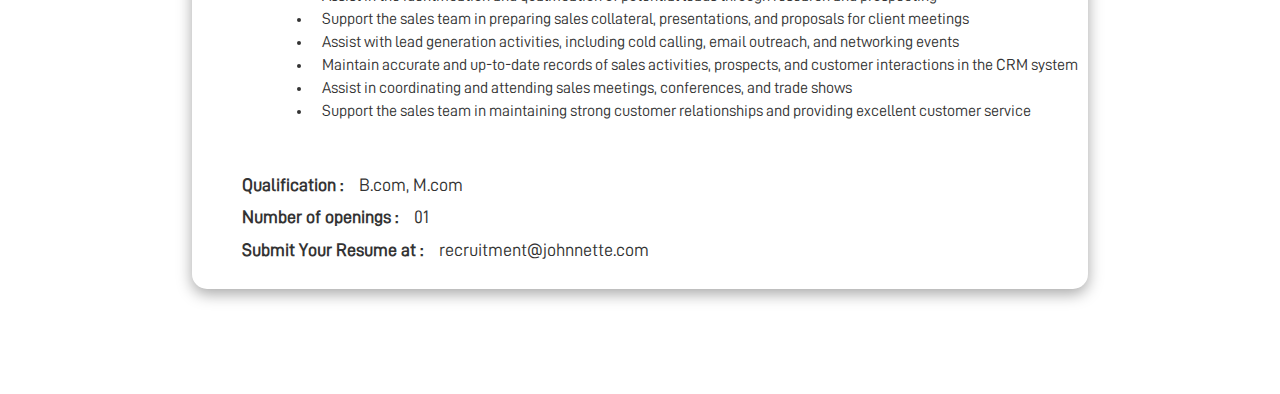
==== commit cc1de0f9: "FONT-size" ====
--- a/index.html
+++ b/index.html
@@ -257,7 +257,7 @@
         
         <h4>Responsibilities:</h4>
             <p>
-                <ol type="1">
+                <ul type="1">
                     <li>Process Expense Report</li>
                     <li>Work closely with other departments, including Human Resources, and Operations</li>
                     <li>Post journal entries</li>
@@ -269,18 +269,18 @@
                     <li>Understanding of financial statements</li>
                     <li>Helping with budgeting and forecasting</li>
                     <li>Hands on experience of GST return filling.</li>
-                </ol>
+                </ul>
             </p>
 <hr>
         <h4>Desired Skills:</h4>
             <p>
-            <ol type="1">
+            <ul type="1">
                 <li>Proficient in Microsoft Office</li>
                 <li>Basic understanding of financial and accounting principles</li>
                 <li>Ability to multitask</li>
                 <li>Excellent verbal and written communication skills</li>
                 <li>Expertise in use of Tally prime (Must)</li>
-            </ol>
+            </ul>
             </p>
 <br><br>
         <p class="p-lower"><strong>Qualification : &nbsp;&nbsp;</strong> B.com, M.com</p>
@@ -292,15 +292,15 @@
 
 <section class="job-box">
     <div class="container-box">
-        <h3>Account Intern</h3>
-
-        <span class="span-des"><img src="/img/career/location.png" alt="">Noida (on-site)</span>
-        <span class="span-des"><img src="/img/career/level.png" alt="">Experience: 0-1</span>
+        <h3>JUNIOR ASSOCIATE SALES AND MARKETING</h3>
+
+        <span class="span-des"><img src="../img/career/location.png" alt="">C Block, Sector 71, Noida, Uttar Pradesh 201307</span>
+        <span class="span-des"><img src="../img/career/level.png" alt="">Experience: 0-1</span>
         <hr>
         
         <h4>Responsibilities:</h4>
             <p>
-                <ol type="1">
+                <ul type="1">
                     <li>Process Expense Report</li>
                     <li>Work closely with other departments, including Human Resources, and Operations</li>
                     <li>Post journal entries</li>
@@ -312,18 +312,24 @@
                     <li>Understanding of financial statements</li>
                     <li>Helping with budgeting and forecasting</li>
                     <li>Hands on experience of GST return filling.</li>
-                </ol>
+                </ul>
             </p>
 <hr>
         <h4>Desired Skills:</h4>
             <p>
-            <ol type="1">
-                <li>Proficient in Microsoft Office</li>
-                <li>Basic understanding of financial and accounting principles</li>
-                <li>Ability to multitask</li>
-                <li>Excellent verbal and written communication skills</li>
-                <li>Expertise in use of Tally prime (Must)</li>
-            </ol>
+            <ul type="1">
+                <li> Assist in the identification and qualification of potential leads through research and
+                    prospecting</li>
+                <li>Support the sales team in preparing sales collateral, presentations, and proposals for
+                    client meetings</li>
+                <li>Assist with lead generation activities, including cold calling, email outreach, and
+                    networking events</li>
+                <li>Maintain accurate and up-to-date records of sales activities, prospects, and customer
+                    interactions in the CRM system</li>
+                <li>Assist in coordinating and attending sales meetings, conferences, and trade shows</li>
+                <li>Support the sales team in maintaining strong customer relationships and providing
+                    excellent customer service</li>
+            </ul>
             </p>
 <br><br>
         <p class="p-lower"><strong>Qualification : &nbsp;&nbsp;</strong> B.com, M.com</p>
@@ -331,6 +337,7 @@
         <p class="p-lower"><strong>Submit Your Resume at : &nbsp;&nbsp;</strong> recruitment@johnnette.com</p>
     </div>
 </section>
+
 
 
     <!--================ banner ================-->
--- a/css/career.css
+++ b/css/career.css
@@ -402,6 +402,10 @@
 
 /* ====================== G ====================== */
 
+.padd-50{
+    
+}
+
 .job-box{
     width: 100%;
     /* padding: 0px 150px; */
@@ -412,35 +416,52 @@
 .container-box{
     width: 70%;
     background-color: white;
-    padding:15px 0px 15px 15px;
+    padding:15px 0px 15px 0px;
     border-radius: 15px;
     box-shadow: 10px 5px 5px rgb(255, 0, 0);
-    box-shadow: rgba(247, 0, 0, 0.35) 0px 5px 15px;
+    box-shadow: rgba(0, 0, 0, 0.35) 0px 5px 15px;
 }
 
 
 .container-box h3{
-    font-size: 45px;
+    font-size: 30px;
     color: #000000;
+    font-family: 'D-DIN Exp', sans-serif;
+    padding-left: 30px;
 }
 .span-des{
     font-size: 18px;
     font-family: D DIN;
-    margin: 0px 5px;
+    /* margin: 0px 5px; */
+    padding-left: 30px;
 }
 
 .container-box h4{
-    font-size: 34px;
-}
-
-.container-box ol{
-    padding-left: 60px;
-}
-.container-box ol li{
     font-size: 25px;
-    padding-left: 25px;
+    font-family: 'D-DIN Exp', sans-serif;
+    color: #000000;
+    padding-left: 50px;
+}
+
+.container-box ul{
+    padding-left: 120px;
+    
+}
+.container-box ul li{
+    font-size: 16px;
+    padding-left: px;
+    font-family: D-DIN;
+    /* font-family: 'D-DIN Exp', sans-serif; */
+    padding-left: 10px;
 }
 
 .p-lower{
-    font-size: 25px;
-}+    font-size: 18px;
+    padding-left: 50px;
+}
+body{
+    background-color: white !important;
+}
+.job-box{
+    background-color: white;
+}
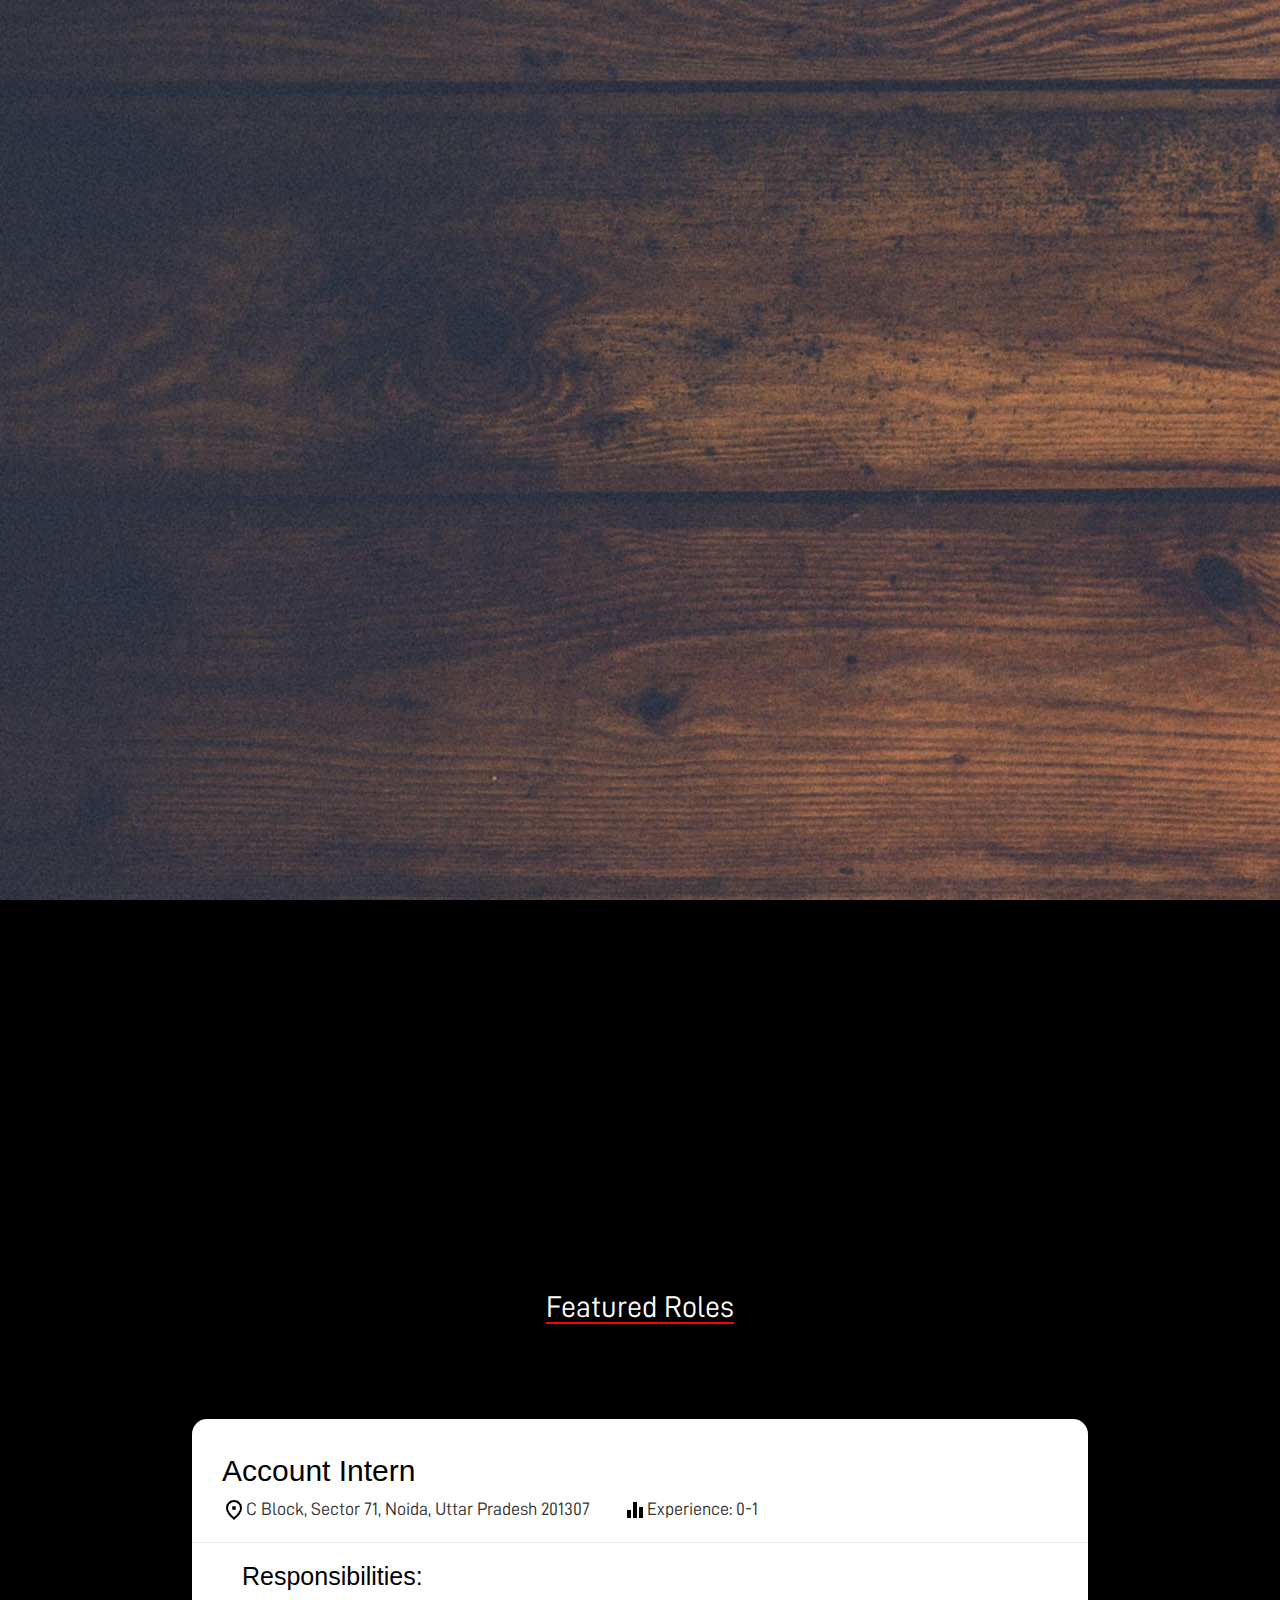
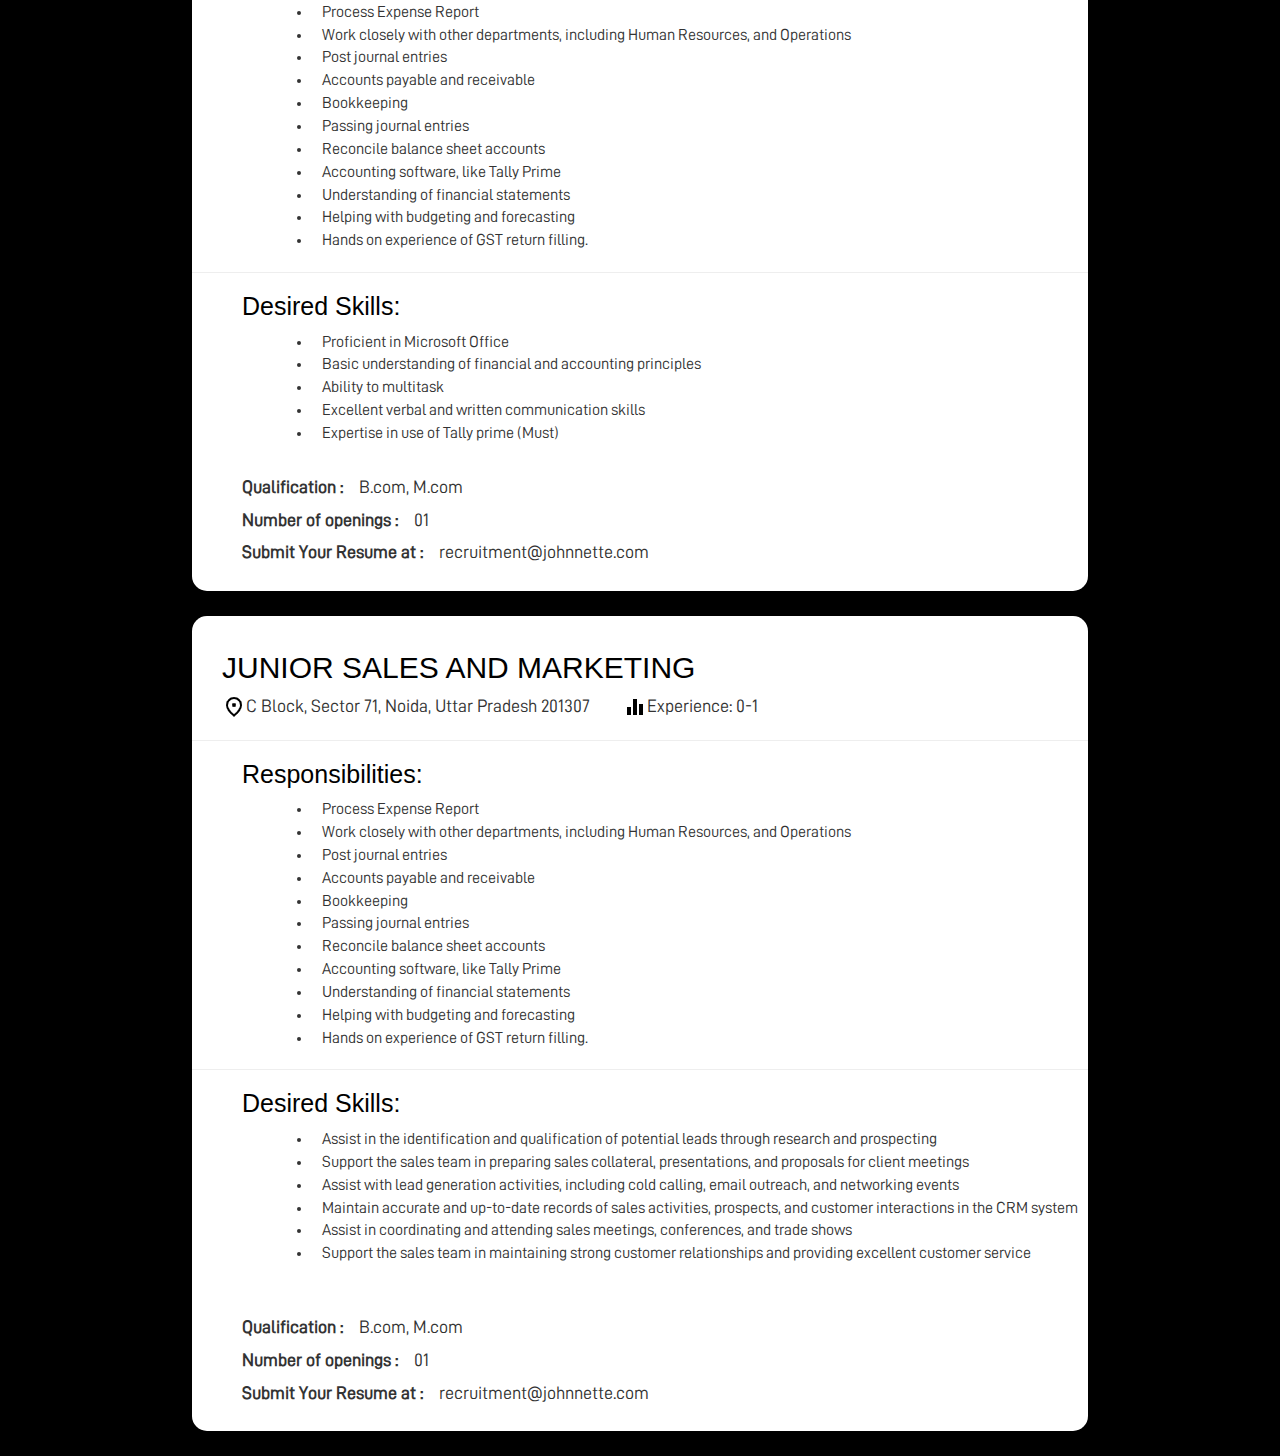
==== commit 4591ba80: "mediaquery added" ====
--- a/index.html
+++ b/index.html
@@ -86,11 +86,11 @@
     <section>
         <div class="new-banner"></div>
 
-        <div class="banner-text">
+        <!-- <div class="banner-text">
             <p>Lorem ipsum dolor sit amet, consectetur adipisicing elit. Libero qui quae sequi corporis, quibusdam odit
                 officiis adipisci <a href="https://www.johnnette.com/career.html" target="_blank">Johnnette</a>
                 necessitatibus.</p>
-        </div>
+        </div> -->
 
 <!--===================== Career Box ASR ============================ -->
         <div class="career-page-box hidden2" id="animated-content2">
@@ -102,50 +102,28 @@
                 <div class="career-box">
                     <div class="career-inner-box">
                         <div class="career-card-text">
-                            <p>Work culture that encourages innovation.</p>
-                        </div>
-                        <div class="career-image">
-                            <img src="/img/career/Blue-star.png" alt="like png">
-                        </div>
-                    </div>
-                </div>
-                <div class="career-box">
-                    <div class="career-inner-box">
-                        <div class="career-card-text">
-                            <p>Lorem ipsum dolor sit dfsgsgfg amet consectetur.</p>
-                        </div>
-                        <div class="career-image">
-                            <img src="/img/career/like.png" alt="like png ">
-                        </div>
-                    </div>
-                </div>
-                <div class="career-box">
-                    <div class="career-inner-box">
-                        <div class="career-card-text">
-                            <p>Opportunities galore to make a difference.</p>
-                        </div>
-                        <div class="career-image">
-                            <img src="/img/career/Blue-star.png" alt="like png ">
-                        </div>
-                    </div>
-                </div>
-                <div class="career-box">
-                    <div class="career-inner-box">
-                        <div class="career-card-text">
-                            <p>Best-in-industry pay and employee benefits. </p>
-                        </div>
-                        <div class="career-image">
-                            <img src="/img/career/like.png" alt="like png ">
-                        </div>
-                    </div>
-                </div>
-                <div class="career-box">
-                    <div class="career-inner-box">
-                        <div class="career-card-text">
-                            <p>Best-in-industry pay and employee benefits.</p>
-                        </div>
-                        <div class="career-image">
-                            <img src="/img/career/like.png" alt="like png ">
+                            <p>Innovative Work Environment.</p>
+                        </div>
+                    </div>
+                </div>
+                <div class="career-box">
+                    <div class="career-inner-box">
+                        <div class="career-card-text">
+                            <p>Career Development.</p>
+                        </div>
+                    </div>
+                </div>
+                <div class="career-box">
+                    <div class="career-inner-box">
+                        <div class="career-card-text">
+                            <p>Collaborative Team Dynamics.</p>
+                        </div>
+                    </div>
+                </div>
+                <div class="career-box">
+                    <div class="career-inner-box">
+                        <div class="career-card-text">
+                            <p>Cutting-Edge Technology.</p>
                         </div>
                     </div>
                 </div>
@@ -153,13 +131,6 @@
 
         </div>
     </section>
-    <!-- <a href="mailto:asr@johnnette.com" target="_blank" class="send-email">Send Email</a> -->
-    <!-- For sending the mail -->
-    <!-- <a href="mailto:recipient@example.com?subject=Subject%20Here&body=Body%20of%20the%20email%20here">Send Email</a> -->
-
-    <!-- <button onclick="openEmailClient()" class="send-email">Send Email</button> -->
-    <!-- for sending the mail to the user -->
-
 
 <!-- ====================== Javascript Start ============================ -->
 
@@ -196,56 +167,6 @@
 
 <!--===================== Career Box ASR Ended ======================== -->
 <h2 class="Featured-roles"><span style="border-bottom: 2px solid red;">Featured Roles</span></h2>
-<!-- <section class="job-description">
-    <div class="container-1">
-        
-        <div class="role">
-            <h3>Position:- Recruitment specialist</h3>
-        </div>
-        <div class="description-box">
-            <div class="left-description">
-                <h4>Responsibilities: - </h4>
-                <p>
-                    <ol type="1">
-                        <li>Design and develop advanced applications for the Android platform.</li>
-                        <li>Ensure the applications are optimized for the best user experience.</li>
-                        <li>Collaborate with cross-functional teams to define, design, and deploy new features.</li>
-                        <li>Perform unit testing on code for robustness, including edge cases, usability, and
-                            general reliability.</li>
-                        <li>Address bug fixes and enhance application performance.</li>
-                        <li>Monitor app reviews to identify areas for improvement.</li>
-                        <li>Create app updates, including bug fixes and additional features, for release.</li>
-                    </ol>
-                </p>
-            </div>
-            <div class="right-description">
-                <h4>Desired Skills: - </h4>
-                <p>
-                    <ol type="1">
-                        <li>Hiring, Recruiting, and Interviewing skills.</li>
-                        <li>Excellent Communication skills.</li>
-                        <li>Knowledge of recruitment software and platforms.</li>
-                        <li>Experience in managing candidate profiles and job postings.</li>
-                        <li> Training and Development skills.</li>
-                        <li>Ability to work collaboratively with teams.</li>
-                        <li>Experience in the aerospace or defence industry is a plus.</li>
-                    </ol>
-                </p>
-            </div>
-        </div>
-        <div class="lower-des-box">
-            <div class="lower-left-des">
-                <h4 class="lower-des">Qualification : </h4>
-                <p style="display: inline;"> Bachelor's degree in Human Resources, Business Administration, or related field</p>
-                <p><strong>Experience : &nbsp;&nbsp;</strong> 0-1 years</p>
-                <p><strong>Location : &nbsp;&nbsp;</strong> Noida (Onsite)</p>
-                <h4><strong>Number of openings : &nbsp;&nbsp;</strong> 01</h4>
-                <p><strong>Submit Your Resume at : &nbsp;&nbsp;</strong> recruitment@johnnette.com</p>
-            </div>
-        </div>
-            
-    </div>  
-</section> -->
 
 <section class="job-box">
     <div class="container-box">
@@ -282,7 +203,7 @@
                 <li>Expertise in use of Tally prime (Must)</li>
             </ul>
             </p>
-<br><br>
+<br>
         <p class="p-lower"><strong>Qualification : &nbsp;&nbsp;</strong> B.com, M.com</p>
         <h5 class="p-lower"><strong>Number of openings : &nbsp;&nbsp;</strong> 01</h5>
         <p class="p-lower"><strong>Submit Your Resume at : &nbsp;&nbsp;</strong> recruitment@johnnette.com</p>
@@ -292,7 +213,7 @@
 
 <section class="job-box">
     <div class="container-box">
-        <h3>JUNIOR ASSOCIATE SALES AND MARKETING</h3>
+        <h3>JUNIOR SALES AND MARKETING</h3>
 
         <span class="span-des"><img src="../img/career/location.png" alt="">C Block, Sector 71, Noida, Uttar Pradesh 201307</span>
         <span class="span-des"><img src="../img/career/level.png" alt="">Experience: 0-1</span>
@@ -340,385 +261,6 @@
 
 
 
-    <!--================ banner ================-->
-    <!-- <section>
-        <div class="head_banner">
-            <div class="background_img banner">
-                <div class="banner_text">
-                    <div>
-                        <h2>Discover Your New Career</h2>
-                        <p style=" text-align: center;">
-                            Explore Opportunities
-                        </p>
-                    </div>
-                </div>
-            </div>
-        </div>
-    </section> -->
-    <!--========X======== banner ========X========-->
-    <br><br><br>
-
-    <!--============= job description =============-->
-    <!-- <section class="job">
-        <div class="containerr">
-            <div class="jobInfo">
-                <div class="box">
-                    <div class="text">
-                        <h3>1. &nbsp; Recruitment specialist</h3>
-                        <h4>Company description: - </h4>
-                        <p>Johnnette Technologies Pvt Ltd. is an ISO 9001:2008 certified company and a pioneer in the
-                            development of Unmanned Systems Technology in India. Since 2014, our expertise in Unmanned
-                            Systems Technology has helped to develop cutting edge UAVs and UGVs that are capable of
-                            carrying out tasks impossible for humans. Our technologies have been awarded many
-                            prestigious awards including the Best Technology Product Startup of the Year at SEDI Awards
-                            2015, Industrial Excellence Award in 2017, Top 200 MSME Award in 2019 and Industrial Product
-                            Finder Award in 2020.</p>
-
-                        <h4>Responsibilities: - </h4>
-                        <p>
-                        <ol type="1">
-                            <li>This is a full-time on-site Recruitment Specialist Intern role located in Noida. As a
-                                Recruitment Specialist Intern, you will be responsible for tasks such as screening
-                                resumes, interviewing candidates, and ensuring a smooth recruitment process. You will
-                                also be responsible for training new hires, managing candidate profiles, and providing
-                                hiring related administrative support.</li>
-                        </ol>
-
-                        </p>
-                        <h4>Desired Skills: - </h4>
-                        <p>
-                        <ol type="1">
-                            <li>Hiring, Recruiting, and Interviewing skills.</li>
-                            <li>Excellent Communication skills.</li>
-                            <li>Knowledge of recruitment software and platforms.</li>
-                            <li>Experience in managing candidate profiles and job postings.</li>
-                            <li> Training and Development skills.</li>
-                            <li>Ability to work collaboratively with teams.</li>
-                            <li>Experience in the aerospace or defence industry is a plus.</li>
-                        </ol>
-                        </p>
-                        <h4>Qualification: -</h4>
-                        <p>Bachelor's degree in Human Resources, Business Administration, or related field</p>
-                        <p><strong>Experience : &nbsp;&nbsp;</strong> 0-1 years</p>
-                        <p><strong>Location : &nbsp;&nbsp;</strong> Noida (Onsite)</p>
-                        <h4><strong>Number of openings : &nbsp;&nbsp;</strong> 01</h4>
-                        <p><strong>Submit Your Resume at : &nbsp;&nbsp;</strong> recruitment@johnnette.com</p>
-                    </div>
-                </div>
-            </div>
-            <div class="jobImg"
-                style="background-image: url(img/career/recruiter.jpg); background-size: cover; opacity: .9;">
-                <img style="visibility: hidden;" src="img/career/recruiter.jpg" class="img-fluid" alt="video-editor">
-            </div>
-        </div>
-    </section> -->
-    <!--=======X====== job description =======X======-->
-
-
-    <!--============= job description =============-->
-    <!-- <section class="job2">
-        <div class="containerr2">
-            <div class="jobImg"
-                style="background-image: url(img/career/integration-process.png); background-size: cover; opacity: .9;">
-                <img style="visibility: hidden;" src="img/career/integration-process.png" class="img-fluid"
-                    alt="Embedded Hardware Integration Engineer">
-            </div>
-            <div class="jobInfo">
-                <div class="box">
-                    <div class="text">
-                        <h3>2. &nbsp; Embedded Hardware Integration Engineer</h3>
-                        <h4>Responsibilities: - </h4>
-                        <p>
-                        <ol type="1">
-                            <li>Debug and perform analysis on electronic systems/subsystems in UAVs.</li>
-                            <li>Integrate and troubleshoot electronic components in UAVs.</li>
-                            <li>Assist the senior team with the testing process.</li>
-                            <li>Prepare relevant documentation and records.</li>
-                        </ol>
-                        <p><strong>Qualification : &nbsp;&nbsp;</strong> B/Tech/B.E./Diploma in Electronics or any other
-                            relevant specialization</p>
-                        <p><strong>Experience : &nbsp;&nbsp;</strong> 0-2 years</p>
-                        <p><strong>Location : &nbsp;&nbsp;</strong> Noida (Onsite)</p>
-                        <h4><strong>Number of openings : &nbsp;&nbsp;</strong> 02</h4>
-                        <p><strong>Submit Your Resume at : &nbsp;&nbsp;</strong> recruitment@johnnette.com</p>
-                    </div>
-                </div>
-            </div>
-        </div>
-    </section> -->
-    <!--=======X====== job description =======X======-->
-
-
-    <!--============= job description =============-->
-    <!-- ==============  Andorid Developer ======= -->
-    <!-- <section class="job">
-        <div class="containerr">
-            <div class="jobInfo">
-                <div class="box">
-                    <div class="text">
-                        <h3>2. &nbsp; Android Developer Intern</h3>
-                        <h4>Job description: - </h4>
-                        <p>We are seeking an Android Developer who possesses a passion for pushing mobile technologies
-                            to their limits. The Android app developer will collaborate with our team of talented
-                            engineers to design and construct the next generation of our mobile applications. They will
-                            work closely with other app development and technical teams.</p>
-
-                        <h4>Responsibilities: - </h4>
-                        <p>
-                        <ol type="1">
-                            <li>Design and develop advanced applications for the Android platform.</li>
-                            <li>Ensure the applications are optimized for the best user experience.</li>
-                            <li>Collaborate with cross-functional teams to define, design, and deploy new features.</li>
-                            <li>Perform unit testing on code for robustness, including edge cases, usability, and
-                                general reliability.</li>
-                            <li>Address bug fixes and enhance application performance.</li>
-                            <li>Monitor app reviews to identify areas for improvement.</li>
-                            <li>Create app updates, including bug fixes and additional features, for release.</li>
-                        </ol>
-
-                        </p>
-                        <h4>Desired Skills: - </h4>
-                        <p>
-                        <ol type="1">
-                            <li>Demonstrated software development experience and proficiency in Android app development.
-                            </li>
-                            <li>At least 1 year of practical experience in Android app development.</li>
-                            <li>A track record of publishing at least one original Android app.</li>
-                            <li>Proficiency with the Android SDK.</li>
-                            <li>Hands-on experience in Java, Kotlin, Python, or C++.</li>
-                            <li>Working knowledge of the broader mobile landscape, architectures, trends, and emerging
-                                technologies.</li>
-                            <li>Solid understanding of the entire mobile development life cycle.</li>
-                            <li>Strong grasp of data structures and algorithms.</li>
-                        </ol>
-                        </p>
-                        <h4>Qualification: -</h4>
-                        <p>BCA /MCA / B.Tech/ M.Tech degree in Computer Science, or a related field.</p>
-                        <p><strong>Experience : &nbsp;&nbsp;</strong> 0-1 years</p>
-                        <p><strong>Location : &nbsp;&nbsp;</strong> Noida (Onsite)</p>
-                        <h4><strong>Number of openings : &nbsp;&nbsp;</strong> 01</h4>
-                        <p><strong>Submit Your Resume at : &nbsp;&nbsp;</strong> recruitment@johnnette.com</p>
-                    </div>
-                </div>
-            </div>
-            <div class="jobImg"
-                style="background-image: url(img/career/android-developer.jpg); background-size: cover; opacity: .9;">
-                <img style="visibility: hidden;" src="img/career/android-developer.jpg" class="img-fluid"
-                    alt="video-editor">
-            </div>
-        </div>
-    </section> -->
-    <!--=======X====== job description =======X======-->
-
-
-    <!--============= job description =============-->
-    <!-- <section class="job">
-        <div class="containerr">
-            <div class="jobInfo">
-                <div class="box">
-                    <div class="text">
-                        <h3>3. &nbsp; JUNIOR ASSOCIATE SALES AND MARKETING</h3>
-                        <h4>Responsibilities: - </h4>
-                        <h4>Marketing:</h4>
-                        <p>
-                        <ol type="1">
-                            <li>Assist in the development and execution of marketing campaigns across multiple channels,
-                                including digital, social media, email marketing, and traditional advertising</li>
-                            <li>Support the creation of compelling marketing content, including blog posts, social media
-                                updates, website copy, and email newsletters.</li>
-                            <li>Monitor and analyse marketing campaign performance metrics, providing insights and
-                                recommendations for optimization.</li>
-                            <li>Assist in the management of social media accounts, including creating and scheduling
-                                posts, responding to comments and messages, and engaging with followers</li>
-                        </ol>
-                        </p>
-                        <h4>Sales: - </h4>
-                        <ol>
-                            <li> Assist in the identification and qualification of potential leads through research and
-                                prospecting</li>
-                            <li>Support the sales team in preparing sales collateral, presentations, and proposals for
-                                client meetings</li>
-                            <li>Assist with lead generation activities, including cold calling, email outreach, and
-                                networking events</li>
-                            <li>Maintain accurate and up-to-date records of sales activities, prospects, and customer
-                                interactions in the CRM system</li>
-                            <li>Assist in coordinating and attending sales meetings, conferences, and trade shows</li>
-                            <li>Support the sales team in maintaining strong customer relationships and providing
-                                excellent customer service</li>
-                        </ol>
-
-                        <h4>Desired Skills: - </h4>
-                        <li>Good communication skills in English and Hindi.</li>
-
-                        <h4>Qualification: -</h4>
-                        <p>Currently pursuing a bachelor's degree in Marketing, Business Administration, Sales, or a
-                            related field(Any Degree)</p>
-                        <h4><strong>Number of openings : &nbsp;&nbsp;</strong> 01</h4>
-                        <p><strong>Location : &nbsp;&nbsp;</strong> Noida (Onsite)</p>
-                        <p><strong>Submit Your Resume at : &nbsp;&nbsp;</strong>recruitment@johnnette.com</p>
-                    </div>
-                </div>
-            </div>
-            <div class="jobImg"
-                style="background-image: url(img/career/sales&marketing.jpg); background-size: cover; opacity: .9;">
-                <img style="visibility: hidden;" src="img/career/sales&marketing.jpg" class="img-fluid"
-                    alt="video-editor">
-            </div>
-        </div>
-    </section> -->
-    <!--=======X====== job description =======X======-->
-
-
-    <!--============= job description =============-->
-
-
-
-
-
-
-    <!-- <section class="job2">
-        <div class="containerr2">
-            <div class="jobImg"
-                style="background-image: url(img/career/Associate-Account.jpg); background-size: cover; opacity: .9;">
-                <img style="visibility: hidden;" src="img/career/Associate-Account.jpg" class="img-fluid"
-                    alt="Junior Associate Operations">
-            </div>
-            <div class="jobInfo">
-                <div class="box">
-                    <div class="text">
-                        <h3>4. &nbsp; Account Intern</h3>
-                        <h4>Responsibilities: - </h4>
-                        <p>
-                        <ol type="1">
-                            <li>Process Expense Report</li>
-                            <li>Work closely with other departments, including Human Resources, and Operations</li>
-                            <li>Post journal entries</li>
-                            <li>Accounts payable and receivable</li>
-                            <li>Bookkeeping</li>
-                            <li>Passing journal entries</li>
-                            <li>Reconcile balance sheet accounts</li>
-                            <li>Accounting software, like Tally Prime</li>
-                            <li>Understanding of financial statements</li>
-                            <li>Helping with budgeting and forecasting</li>
-                            <li>Hands on experience of GST return filling.</li>
-                        </ol>
-                        </p>
-                        <h4>Desired Skills: -</h4>
-                        <p>
-                        <ol type="1">
-                            <li>Proficient in Microsoft Office</li>
-                            <li>Basic understanding of financial and accounting principles</li>
-                            <li>Ability to multitask</li>
-                            <li>Excellent verbal and written communication skills</li>
-                            <li>Expertise in use of Tally prime (Must)</li>
-                        </ol>
-                        </p>
-                        <p><strong>Qualification : &nbsp;&nbsp;</strong> B.com, M.com</p>
-                        <p><strong>Experience : &nbsp;&nbsp;</strong> 1 - 2 Years</p>
-                        <p><strong>Location : &nbsp;&nbsp;</strong> Noida (Work from Office)</p>
-                        <h4><strong>Number of openings : &nbsp;&nbsp;</strong> 01</h4>
-                        <p><strong>Submit Your Resume at : &nbsp;&nbsp;</strong> recruitment@johnnette.com</p>
-                    </div>
-                </div>
-            </div>
-        </div>
-    </section> -->
-    <!--=======X====== job description =======X======-->
-
-
-    <!--============= job description =============-->
-    <!-- <section class="job">
-        <div class="containerr">
-            <div class="jobInfo">
-                <div class="box">
-                    <div class="text">
-                        <h3>3. &nbsp; Associate Inventory Assistant</h3>
-                        <h4>Job Description: - </h4>
-                        <p>
-                            <ol type="1">
-                                <li>Design and implement an inventory tracking system to optimize inventory control procedures.</li>
-                                <li>Examine the levels of supplies and raw materials to determine shortages.</li>
-                                <li>Document daily deliveries and shipments to update inventory.</li>
-                                <li>Prepare detailed reports on inventory operations, stock levels, and adjustments.</li>
-                                <li>Evaluate new inventory to ensure it’s ready for shipment.</li>
-                                <li>Perform daily analysis to predict potential inventory problems.</li>
-                                <li>Order new supplies to avoid inefficiencies or excessive surplus.</li>
-                                <li>Analyze different suppliers to obtain the best cost-effective deals.</li>
-                            </ol>
-                        </p>
-                        <h4>Requirements: - </h4>
-                        <li>Bachelor’s degree in finance or a relevant field.</li>
-                        <li>Expert In MS - OFFICE</li>
-                        <li>Basic knowledge of data analysis, inventory management software, and forecasting techniques.</li>
-                        <li>An analytical mind with strong attention to detail.</li>
-                        <li>Outstanding organizational and problem-solving skills.</li>
-                        <li>Excellent communication and leadership abilities.</li>
-                        <h4>Qualification: -</h4>
-                        <p>Bachelor's or Master's Degree in HR</p>
-                        <p><strong>Experience : &nbsp;&nbsp;</strong> 1-2 years</p>
-                        <h4><strong>Number of openings : &nbsp;&nbsp;</strong> 01</h4>
-                        <p><strong>Location : &nbsp;&nbsp;</strong> Noida (Onsite)</p>
-                        <p><strong>Submit Your Resume at : &nbsp;&nbsp;</strong> hr@johnnette.com</p>
-                    </div>
-                </div>
-            </div>
-            <div class="jobImg" style="background-image: url(img/career/procurement-manager.jpg); background-size: cover; opacity: .9;">
-                <img style="visibility: hidden;" src="img/career/procurement-manager.jpg" class="img-fluid" alt="video-editor">
-            </div>
-        </div>
-    </section> -->
-    <!--=======X====== job description =======X======-->
-
-    <!--============= job description =============-->
-    <!-- <section class="job2">
-        <div class="containerr2">
-            <div class="jobImg" style="background-image: url(img/career/sales&marketing.jpg); background-size: cover; opacity: .9;">
-                <img style="visibility: hidden;" src="img/career/sales&marketing.jpg" class="img-fluid" alt="Junior Associate Operations">
-            </div>
-            <div class="jobInfo">
-                <div class="box">
-                    <div class="text">
-                        <h3>4. &nbsp; Associate Sales & Communications</h3>
-                        <h4>Responsibilities: - </h4>
-                        <p>
-                            <ol type="1">
-                                <li>Preparing market analysis reports and competitor analysis.</li>
-                                <li>Work on planning, coordinating, and executing, marketing events.</li>
-                                <li>Writing marketing literature (brochures, press releases, etc).</li>
-                                <li>Identify and nurture potential clients.</li>
-                                <li>Handling on field demonstrations in tandem with the operations team.</li>
-                                <li>Preparing bid documents and bidding on the GeM portal.</li>
-                            </ol>
-                        </p>
-                        <h4>Desired Skills: -</h4>
-                        <p>
-                            <ol type="1">
-                                <li>Preferable to have working experience in the Drone Industry.</li>
-                                <li>Preferable to know Graphic Designing and Video Editing.</li>
-                                <li>Hands-on experience with MS Office.</li>
-                                <li>Good communication skills in English and Hindi.</li>
-                                <li>Educational Experience: Any Degree</li>
-                            </ol>
-                        </p>
-
-                        <p><strong>Experience : &nbsp;&nbsp;</strong> 0 - 2 Years</p>
-                        <p><strong>Location : &nbsp;&nbsp;</strong> Noida (Work from Office)</p>
-                        <h4><strong>Number of openings : &nbsp;&nbsp;</strong> 01</h4>
-                        <p><strong>Submit Your Resume at : &nbsp;&nbsp;</strong> hr@johnnette.com</p>
-                    </div>
-                </div>
-            </div>
-        </div>
-    </section> -->
-    <!--=======X====== job description =======X======-->
-
-
-    <br>
-    <!--========X======== main content ==========X======-->
-
-
-
-
     <!-- page footer link -->
     <div id="footer"></div>
 
--- a/css/career.css
+++ b/css/career.css
@@ -276,12 +276,12 @@
     display: flex;
     justify-content: space-between;
     align-items: center;
-    padding: 0px 180px 60px 180px;
+    padding: 0px 280px 60px 280px;
 }
 
 .career-box{
-    width: 16%;
-    height: 250px;
+    width: 15%;
+    height: 100px;
     border: 2px red solid;
     border-radius: 10px;
     display: flex;
@@ -289,7 +289,7 @@
     padding: 12px 10px;
     transition:
     width 1s,
-    height 1s,
+    height 1s;
 }
 .career-box:hover{
     transition: 0.5s;
@@ -315,6 +315,92 @@
 }
 
 /************************  ***************************/
+/* .Featured-roles{
+    font-family: D Din;
+    background-color: black;
+    color: #fff;
+    margin: 0px;
+    text-align: center;
+    padding: 50px 0px 70px 0px;    
+}
+
+.container-1{
+    width: 100%;
+    padding: 0px 180px;
+    font-family: D DIN;
+    background-color: #000000;
+    color: rgb(255, 255, 255);
+}
+
+
+.role h3{
+    display: inline-block;
+    border-bottom: 2px solid #ff0000;
+    margin: 50px 0px 50px 0px; 
+    padding-bottom:0px;
+}
+
+.description-box{
+    display: flex;
+    justify-content: space-between;
+    color: inherit;
+    margin-bottom: 50px;
+}
+.left-description, 
+.right-description{
+    width: 50%;
+    color: inherit;
+    font-family: inherit;
+    border-left: 2px solid red;
+    padding-left: 10px;
+}
+
+.left-description h4,
+.right-description h4{
+    font-size: 25px;
+    margin: 0px;
+}
+
+.left-description ol li,
+.right-description ol li{
+    font-size: 18px;
+}
+
+.container-1 .lower-des{
+    font-family: 'D-DIN Exp', sans-serif;
+    font-size: 18px;
+    display: inline;
+}
+.container-1 p{
+    font-size: 17px;
+    flex-direction: column;
+    font-weight: 300;
+    font-family: 'D-DIN Exp', sans-serif;
+}
+.container-1 p strong{
+    font-weight: 700;
+}
+
+.lower-des-box{
+    display: flex;
+    margin-top: 100px;
+}
+.lower-left-des{
+    width: 60%;
+    border-left: 2px solid red;
+    padding-left: 10px;
+} */
+/* .lower-right-des{
+    width: 40%;
+}
+
+.lower-right-des img{
+    width: inherit;
+} */
+
+
+/* ====================== G ====================== */
+
 .Featured-roles{
     font-family: D Din;
     background-color: black;
@@ -324,91 +410,8 @@
     padding: 50px 0px 70px 0px;    
 }
 
-.container-1{
-    width: 100%;
-    padding: 0px 180px;
-    font-family: D DIN;
-    background-color: #000000;
-    color: rgb(255, 255, 255);
-}
-
-
-.role h3{
-    display: inline-block;
-    border-bottom: 2px solid #ff0000;
-    margin: 50px 0px 50px 0px; 
-    padding-bottom:0px;
-}
-
-.description-box{
-    display: flex;
-    justify-content: space-between;
-    color: inherit;
-    margin-bottom: 50px;
-}
-.left-description, 
-.right-description{
-    width: 50%;
-    color: inherit;
-    font-family: inherit;
-    border-left: 2px solid red;
-    padding-left: 10px;
-}
-
-.left-description h4,
-.right-description h4{
-    font-size: 25px;
-    margin: 0px;
-}
-
-.left-description ol li,
-.right-description ol li{
-    font-size: 18px;
-}
-
-.container-1 .lower-des{
-    font-family: 'D-DIN Exp', sans-serif;
-    font-size: 18px;
-    display: inline;
-}
-.container-1 p{
-    font-size: 17px;
-    /* color: #fff; */
-    flex-direction: column;
-    font-weight: 300;
-    font-family: 'D-DIN Exp', sans-serif;
-}
-.container-1 p strong{
-    font-weight: 700;
-}
-
-.lower-des-box{
-    display: flex;
-    margin-top: 100px;
-}
-.lower-left-des{
-    width: 60%;
-    border-left: 2px solid red;
-    padding-left: 10px;
-}
-/* .lower-right-des{
-    width: 40%;
-}
-
-.lower-right-des img{
-    width: inherit;
-} */
-
-
-/* ====================== G ====================== */
-
-.padd-50{
-    
-}
-
 .job-box{
     width: 100%;
-    /* padding: 0px 150px; */
     display: flex;
     justify-content: center;
     margin: 25px 0px;
@@ -416,7 +419,7 @@
 .container-box{
     width: 70%;
     background-color: white;
-    padding:15px 0px 15px 0px;
+    padding: 15px 0px 15px 0px;
     border-radius: 15px;
     box-shadow: 10px 5px 5px rgb(255, 0, 0);
     box-shadow: rgba(0, 0, 0, 0.35) 0px 5px 15px;
@@ -431,8 +434,7 @@
 }
 .span-des{
     font-size: 18px;
-    font-family: D DIN;
-    /* margin: 0px 5px; */
+    font-family: d-din;
     padding-left: 30px;
 }
 
@@ -451,7 +453,6 @@
     font-size: 16px;
     padding-left: px;
     font-family: D-DIN;
-    /* font-family: 'D-DIN Exp', sans-serif; */
     padding-left: 10px;
 }
 
@@ -459,9 +460,169 @@
     font-size: 18px;
     padding-left: 50px;
 }
-body{
-    background-color: white !important;
-}
-.job-box{
-    background-color: white;
-}
+
+/* mediaquery started asr */
+@media only screen and (max-width:1280px){
+    .new-banner{
+        margin-bottom: 40px;
+    }
+    .career-outer-box{
+        padding: 0px 100px 60px 100px;
+    }
+    .career-box{
+        width: 17%;
+    }
+    .banner-text{
+        margin-bottom: 40px;
+    }
+    .banner-text p {
+        width: 71%;
+    }
+    .career-card-text p {
+        font-size: 23px;
+    }
+}
+
+@media only screen and (max-width:1024px){
+    .career-box {
+        width: 18%;
+        /* height: 200px; */
+        padding: 8px 8px;
+    }
+    .career-card-text p {
+        font-size: 20px;
+    }
+}
+
+@media only screen and (max-width: 820px){
+    .new-banner{
+        height: 50vh;
+        margin-bottom: 0px;
+    }
+    .container-box{
+        width: 85%;
+    }
+    .career-outer-box{
+        padding: 0px 40px 40px 40px;
+    }
+    .container-box h4{
+        padding-left: 30px;
+    }
+    .container-box ul{
+        padding-left: 80px;
+    }
+}
+
+@media only screen and (max-width: 768px){
+    .career-box{
+        width: 20%;
+        height: 70px;
+        padding: 0;
+    }
+    .career-card-text p {
+        font-size: 15px;
+    }
+    .container-box h3{
+        padding-left: 20px;
+    }
+    .span-des{
+        padding-left: 15px;
+        display: block;
+    }
+    .container-box h3{
+        font-size: 22px;
+    }
+    .container-box h4{
+        padding-left: 20px;
+    }
+    .container-box ul{
+        padding-left: 60px;
+    }
+    .p-lower{
+        padding-left: 20px;
+    }
+}
+@media only screen and (max-width: 430px){
+    .new-banner{
+        height: 25vh;
+    }
+    .header{
+        padding: 10px 0px;
+    }
+    .career-outer-box{
+        flex-wrap: wrap;
+        justify-content: space-between;
+        padding: 0px 50px 0px 50px;
+    }
+    .career-box{
+        width: 35%;
+        margin: 15px;
+        height: 50px;
+    }
+    .Featured-roles{
+        padding: 20px 0px;
+    }
+    .container-box h3{
+        font-size: 25px;
+        margin: 5px 0;
+        padding-left: 15px;
+    }
+    .container-box h4{
+        padding-left: 15px;
+    }
+    .span-des {
+        padding-left: 10px;
+        font-size: 15px;
+    }
+    .container-box ul{
+        padding-left: 40px;
+        padding-right: 10px;
+
+    }
+    .container-box ul li {
+        padding-left: 0px;
+    }
+}
+
+@media only screen and (max-width: 375px) 
+{
+    .career-box{
+        height: 70px;
+    }    
+    .span-des{
+        font-size: 13px;
+    }
+}
+
+@media only screen and (max-width: 280px){
+    .header h1{
+        font-size: 30px;
+    }
+    .career-outer-box{
+        padding: 0 10px;
+    }
+    .span-des{
+        font-size: 10px;
+    }
+    .container-box h3 {
+        padding-left: 4px;
+    }
+    .span-des{
+        padding-left: 4px;
+    }
+    .container-box h4 {
+        font-size: 20px;
+        padding-left: 4px;
+    }
+    .container-box ul{
+        padding-left: 20px;
+    }
+    .container-box ul li{
+        font-size: 13px;
+    }
+    .p-lower{
+        padding-left: 4px;
+        font-size: 14px;
+    }
+
+}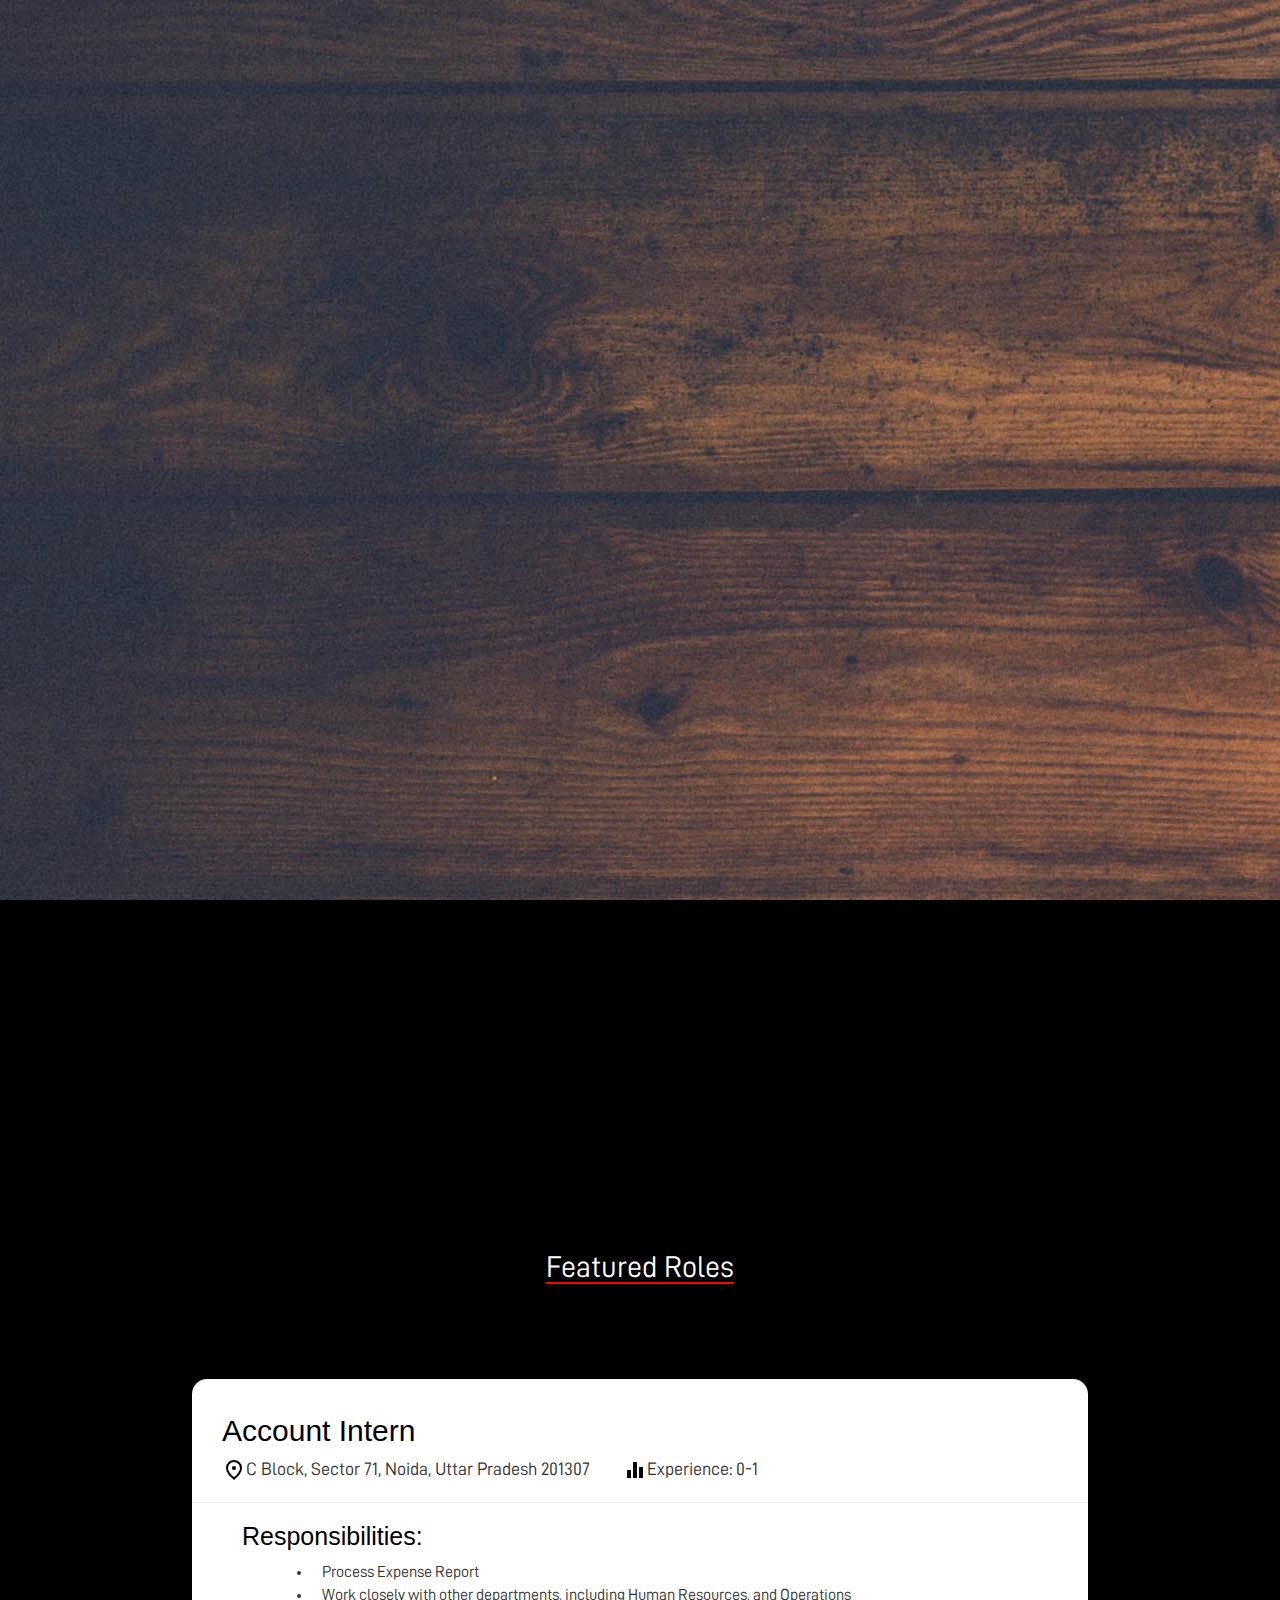
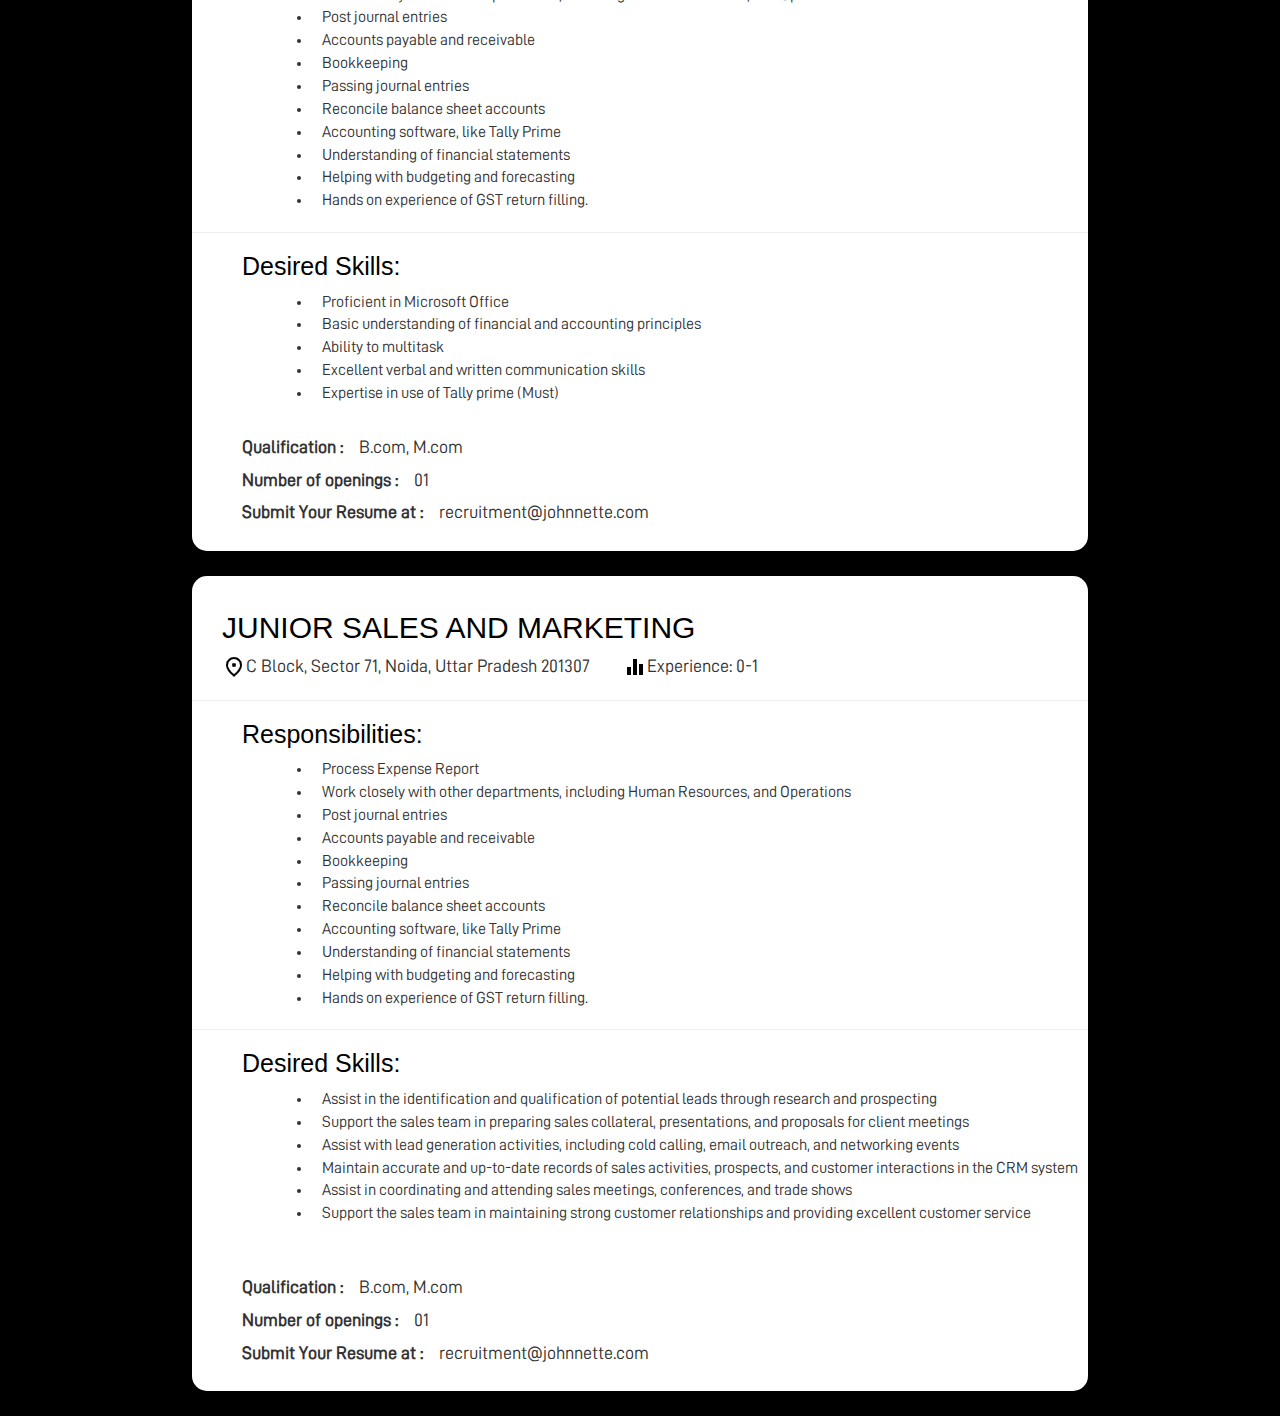
==== commit 246434d6: "few things left" ====
--- a/index.html
+++ b/index.html
@@ -172,8 +172,8 @@
     <div class="container-box">
         <h3>Account Intern</h3>
 
-        <span class="span-des"><img src="../img/career/location.png" alt="">C Block, Sector 71, Noida, Uttar Pradesh 201307</span>
-        <span class="span-des"><img src="../img/career/level.png" alt="">Experience: 0-1</span>
+        <span class="span-des"><img src="/img/career/location.png" alt="">C Block, Sector 71, Noida, Uttar Pradesh 201307</span>
+        <span class="span-des"><img src="/img/career/level.png" alt="">Experience: 0-1</span>
         <hr>
         
         <h4>Responsibilities:</h4>
@@ -215,8 +215,8 @@
     <div class="container-box">
         <h3>JUNIOR SALES AND MARKETING</h3>
 
-        <span class="span-des"><img src="../img/career/location.png" alt="">C Block, Sector 71, Noida, Uttar Pradesh 201307</span>
-        <span class="span-des"><img src="../img/career/level.png" alt="">Experience: 0-1</span>
+        <span class="span-des"><img src="/img/career/location.png" alt="">C Block, Sector 71, Noida, Uttar Pradesh 201307</span>
+        <span class="span-des"><img src="/img/career/level.png" alt="">Experience: 0-1</span>
         <hr>
         
         <h4>Responsibilities:</h4>
--- a/css/career.css
+++ b/css/career.css
@@ -1,5 +1,5 @@
 /* head_banner */
-
+/* 
 .head_banner {
     width: 100%;
     height: 100vh;
@@ -39,12 +39,12 @@
     font-size: 25px;
     color: white;
     text-transform: capitalize;
-}
+} */
 
 
 /* head_banner end*/
 
-@media screen and (max-width: 768px) {
+/* @media screen and (max-width: 768px) {
     .head_banner .background_img {
         height: 100vh;
         width: 100%;
@@ -61,7 +61,7 @@
         font-size: 18px;
         max-width: 650px;
     }
-}
+} */
 
 
 /* ===============---------------================= */
@@ -235,7 +235,7 @@
     width: 100%;
     height: 100vh;
     background-image: url("../img/career/new-banner.jpg");
-    margin-bottom: 150px;
+    margin-bottom: 0px !important;
 }
 .career-page-box
 {
@@ -313,90 +313,6 @@
 .send-email{
     display: none;
 }
-
-/************************  ***************************/
-/* .Featured-roles{
-    font-family: D Din;
-    background-color: black;
-    color: #fff;
-    margin: 0px;
-    text-align: center;
-    padding: 50px 0px 70px 0px;    
-}
-
-.container-1{
-    width: 100%;
-    padding: 0px 180px;
-    font-family: D DIN;
-    background-color: #000000;
-    color: rgb(255, 255, 255);
-}
-
-
-.role h3{
-    display: inline-block;
-    border-bottom: 2px solid #ff0000;
-    margin: 50px 0px 50px 0px; 
-    padding-bottom:0px;
-}
-
-.description-box{
-    display: flex;
-    justify-content: space-between;
-    color: inherit;
-    margin-bottom: 50px;
-}
-.left-description, 
-.right-description{
-    width: 50%;
-    color: inherit;
-    font-family: inherit;
-    border-left: 2px solid red;
-    padding-left: 10px;
-}
-
-.left-description h4,
-.right-description h4{
-    font-size: 25px;
-    margin: 0px;
-}
-
-.left-description ol li,
-.right-description ol li{
-    font-size: 18px;
-}
-
-.container-1 .lower-des{
-    font-family: 'D-DIN Exp', sans-serif;
-    font-size: 18px;
-    display: inline;
-}
-.container-1 p{
-    font-size: 17px;
-    flex-direction: column;
-    font-weight: 300;
-    font-family: 'D-DIN Exp', sans-serif;
-}
-.container-1 p strong{
-    font-weight: 700;
-}
-
-.lower-des-box{
-    display: flex;
-    margin-top: 100px;
-}
-.lower-left-des{
-    width: 60%;
-    border-left: 2px solid red;
-    padding-left: 10px;
-} */
-/* .lower-right-des{
-    width: 40%;
-}
-
-.lower-right-des img{
-    width: inherit;
-} */
 
 
 /* ====================== G ====================== */
@@ -542,14 +458,18 @@
         padding-left: 20px;
     }
 }
+
+/*>>>>>>>>>>>>>>>>>>>>>>  For Mobile it Strated <<<<<<<<<<<<<<<<<<<<<< */
 @media only screen and (max-width: 430px){
     .new-banner{
         height: 25vh;
     }
     .header{
         padding: 10px 0px;
+        display: none;
     }
     .career-outer-box{
+        display: none;
         flex-wrap: wrap;
         justify-content: space-between;
         padding: 0px 50px 0px 50px;
@@ -563,24 +483,28 @@
         padding: 20px 0px;
     }
     .container-box h3{
-        font-size: 25px;
+        font-size: 22px;
         margin: 5px 0;
-        padding-left: 15px;
+        padding-left: 5px;
     }
     .container-box h4{
-        padding-left: 15px;
+        padding-left: 10px;
     }
     .span-des {
+        padding-left: 5px;
+        font-size: 15px;
+    }
+    .container-box ul{
+        padding-left:35px;
+        padding-right: 10px;
+
+    }
+    .container-box ul li {
+        padding-left: 0px;
+    }
+    .p-lower{
         padding-left: 10px;
         font-size: 15px;
-    }
-    .container-box ul{
-        padding-left: 40px;
-        padding-right: 10px;
-
-    }
-    .container-box ul li {
-        padding-left: 0px;
     }
 }
 
@@ -592,6 +516,10 @@
     .span-des{
         font-size: 13px;
     }
+    .p-lower{
+        padding-left: 7px;
+        font-size: 17px;
+    }
 }
 
 @media only screen and (max-width: 280px){
@@ -606,22 +534,26 @@
     }
     .container-box h3 {
         padding-left: 4px;
+        font-size: 20px;
     }
     .span-des{
         padding-left: 4px;
+    }
+    .span-des img{
+        width: 16px;
     }
     .container-box h4 {
         font-size: 20px;
         padding-left: 4px;
     }
     .container-box ul{
-        padding-left: 20px;
+        padding-left: 25px;
     }
     .container-box ul li{
         font-size: 13px;
     }
     .p-lower{
-        padding-left: 4px;
+        padding-left: 7px;
         font-size: 14px;
     }
 
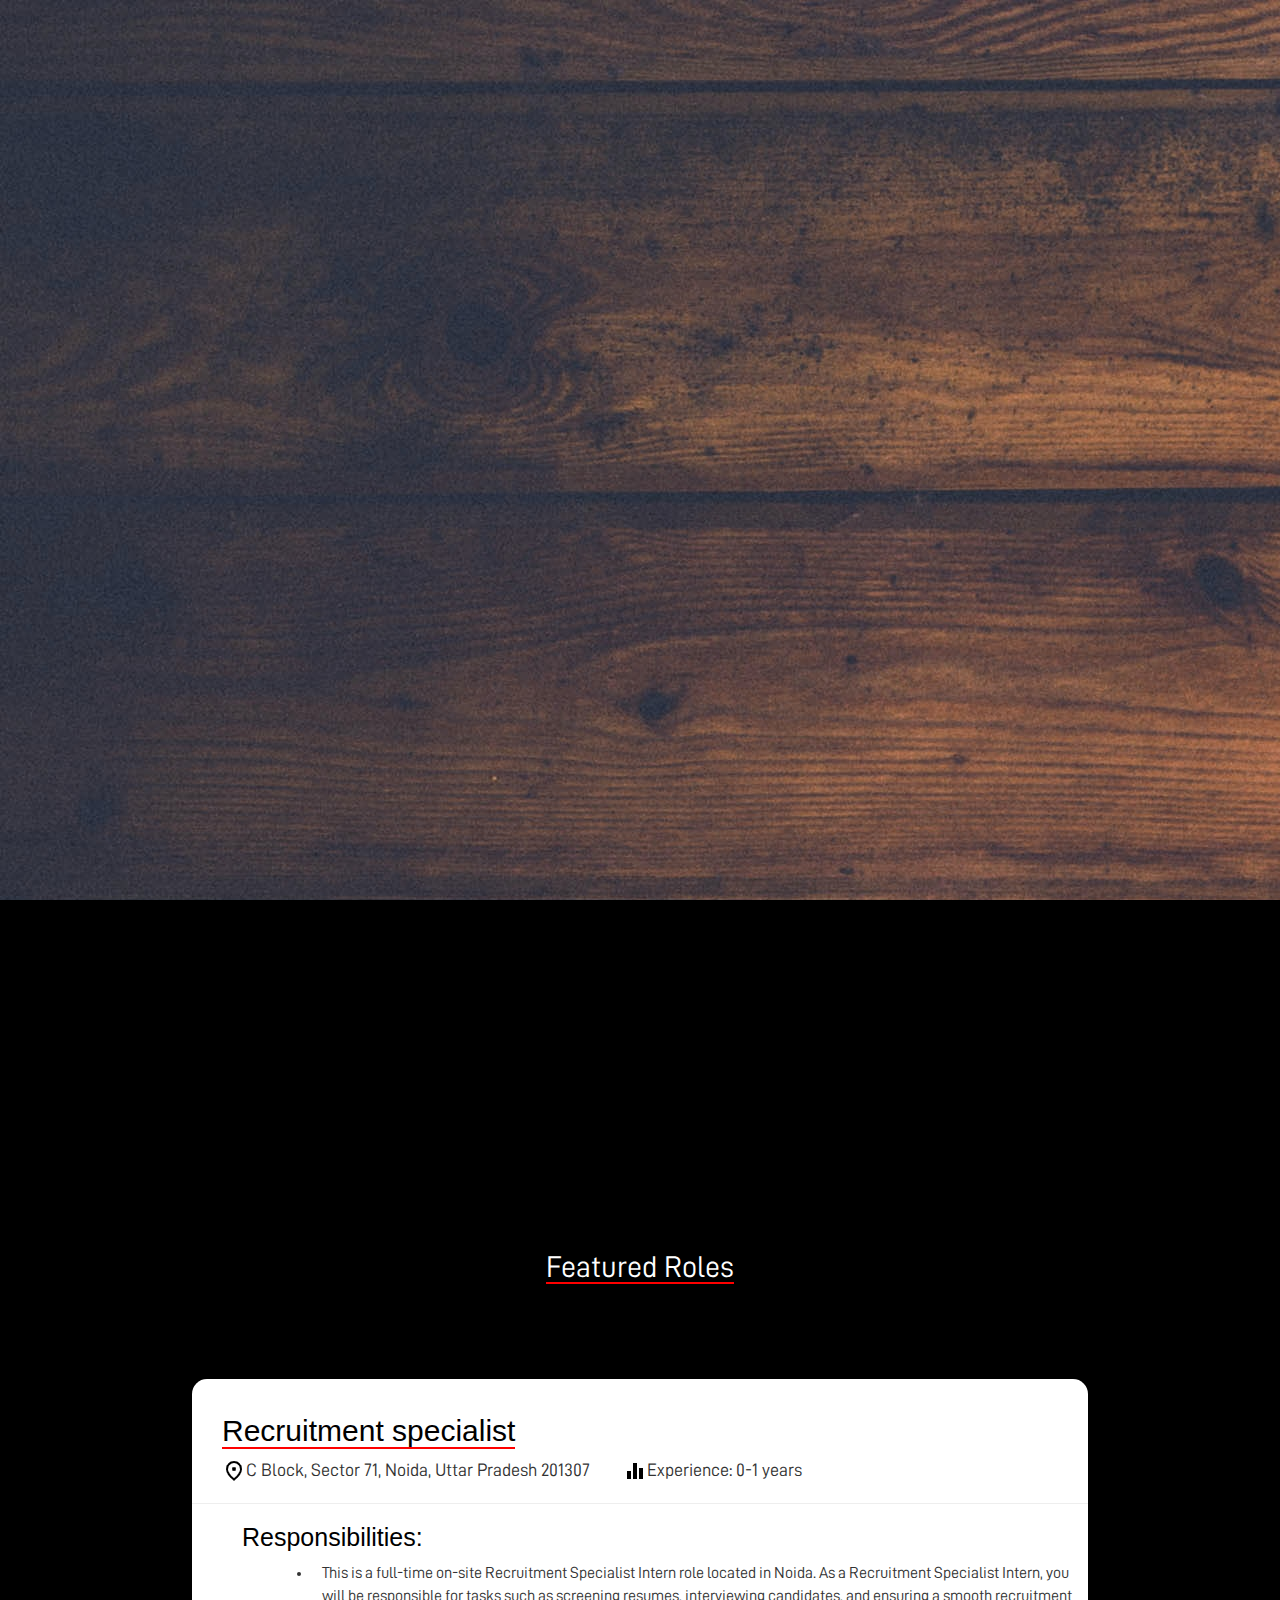
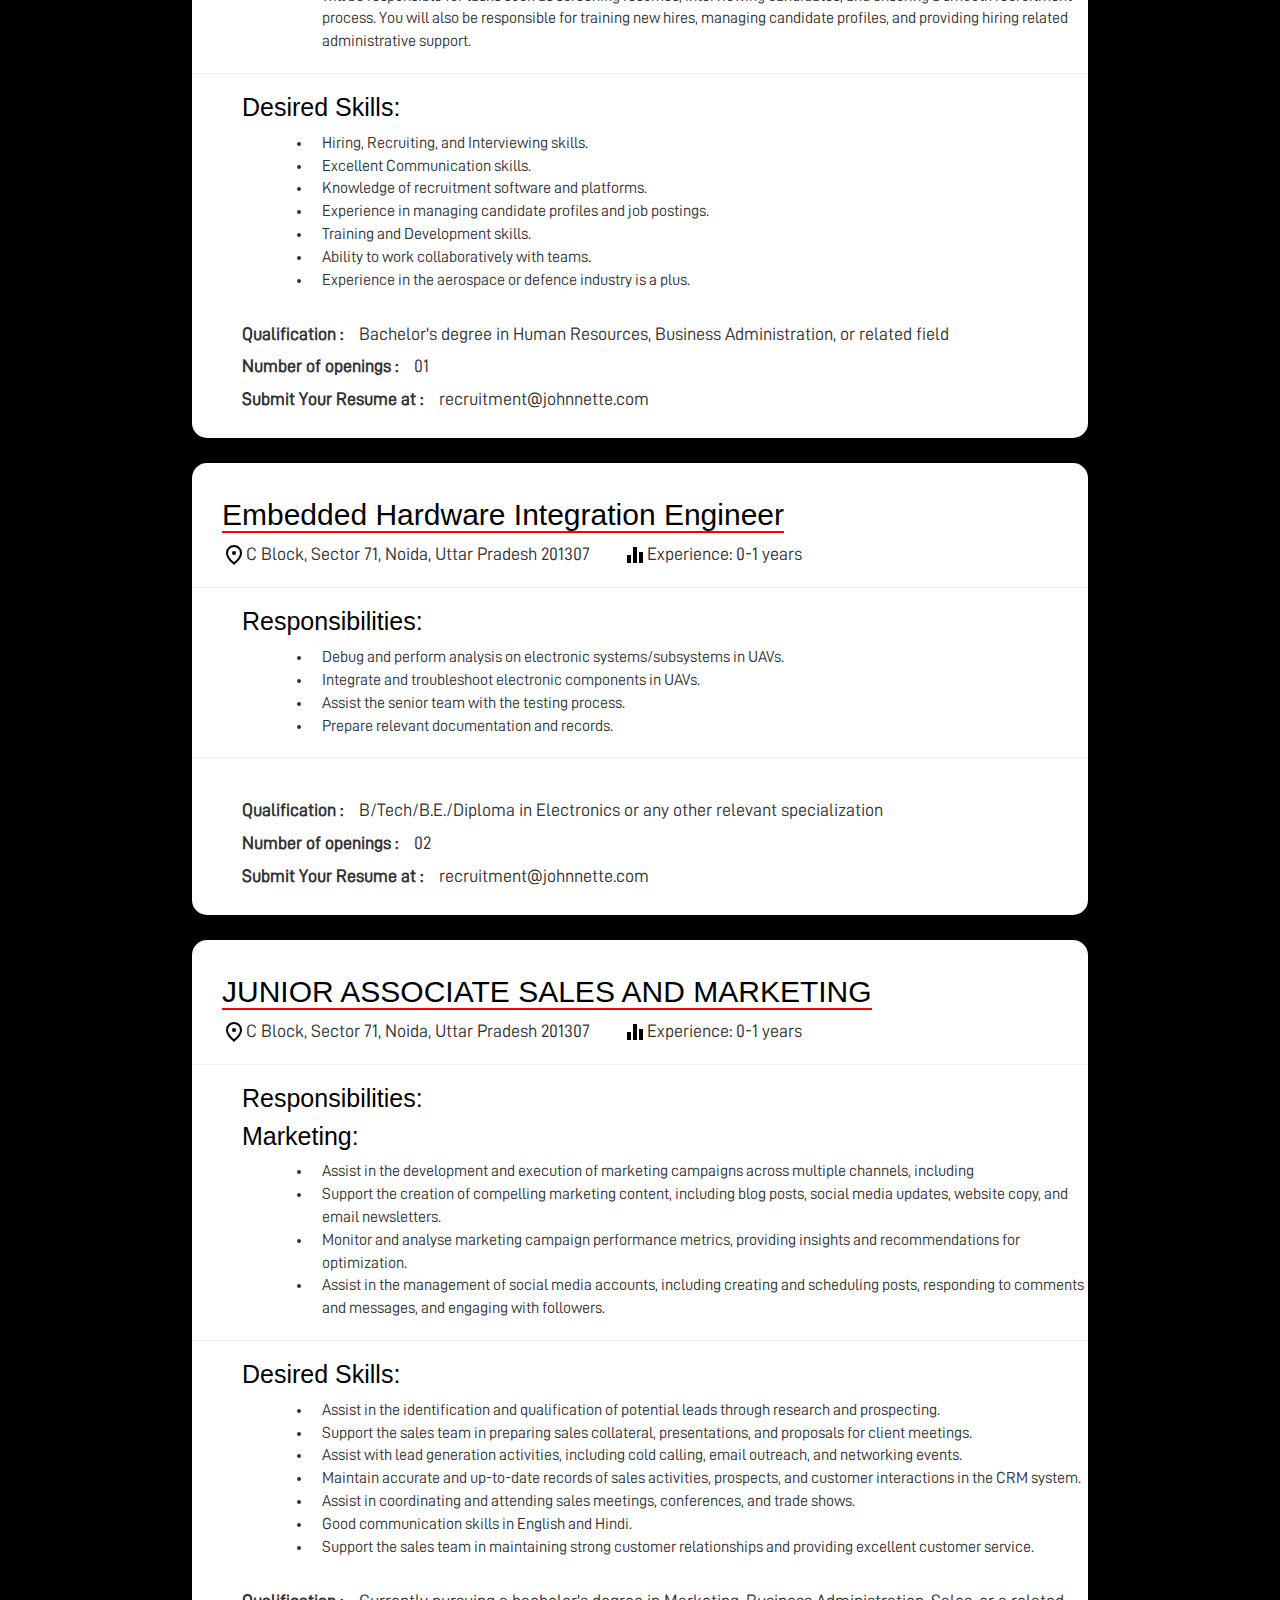
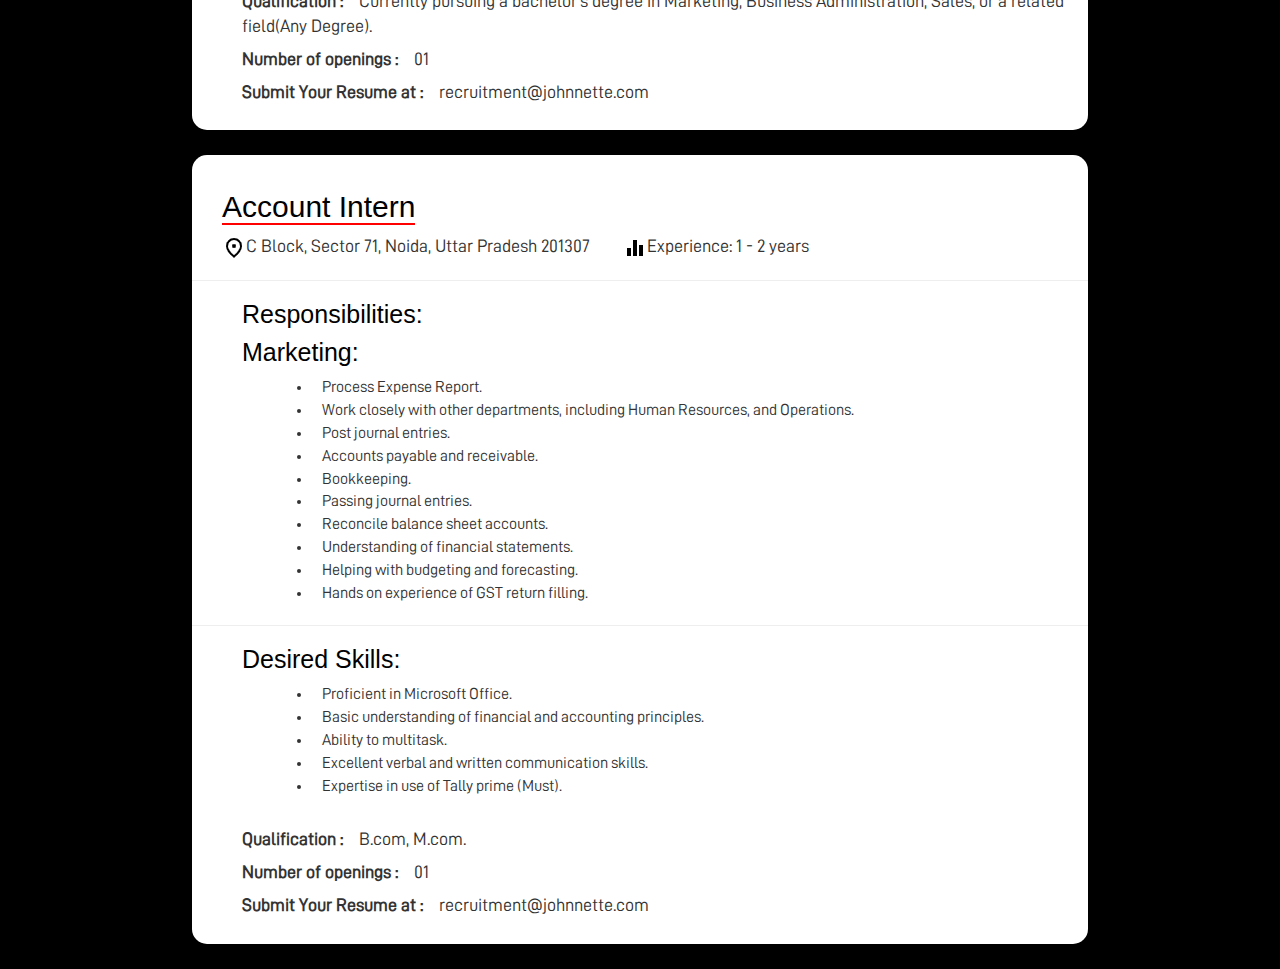
==== commit 27c1591c: "final product" ====
--- a/index.html
+++ b/index.html
@@ -85,14 +85,7 @@
     <!-- =============== new banner =============== -->
     <section>
         <div class="new-banner"></div>
-
-        <!-- <div class="banner-text">
-            <p>Lorem ipsum dolor sit amet, consectetur adipisicing elit. Libero qui quae sequi corporis, quibusdam odit
-                officiis adipisci <a href="https://www.johnnette.com/career.html" target="_blank">Johnnette</a>
-                necessitatibus.</p>
-        </div> -->
-
-<!--===================== Career Box ASR ============================ -->
+        <!--===================== Career Box ASR ============================ -->
         <div class="career-page-box hidden2" id="animated-content2">
             <div class="header">
                 <h1 style="text-align: center; color:rgb(0, 0, 0);  margin:0px;">Why Should You Join Us?</h1>
@@ -132,7 +125,7 @@
         </div>
     </section>
 
-<!-- ====================== Javascript Start ============================ -->
+    <!-- ====================== Javascript Start ============================ -->
 
     <script>
         function openEmailClient() {
@@ -140,103 +133,98 @@
             // Replace 'subject' with your desired email subject
             // Replace 'body' with your desired email body
             var mailtoLink = 'mailto:asr@johnnette.com?subject=For the Recruiter Position %20Here&body=Body%20of%20the%20email%20here';
-        
+
             // Open the default email client
             window.location.href = mailtoLink;
-          }
+        }
     </script>
-    
-
-<script>
-const animatedContent2 = document.getElementById('animated-content2');
-
-function showContentOnScroll2() {
-  const contentPosition = animatedContent2.getBoundingClientRect().top; 
-  const screenPosition = window.innerHeight / 0.5;
-
-  if (contentPosition < screenPosition) {
-    animatedContent2.classList.add('visible2'); 
-    animatedContent2.classList.remove('hidden2'); 
-  }
-}
-
-window.addEventListener('scroll', showContentOnScroll2);
-</script>
-<!-- ====================== Javascript End ============================ -->
-
-
-<!--===================== Career Box ASR Ended ======================== -->
-<h2 class="Featured-roles"><span style="border-bottom: 2px solid red;">Featured Roles</span></h2>
-
-<section class="job-box">
-    <div class="container-box">
-        <h3>Account Intern</h3>
-
-        <span class="span-des"><img src="/img/career/location.png" alt="">C Block, Sector 71, Noida, Uttar Pradesh 201307</span>
-        <span class="span-des"><img src="/img/career/level.png" alt="">Experience: 0-1</span>
-        <hr>
-        
-        <h4>Responsibilities:</h4>
-            <p>
-                <ul type="1">
-                    <li>Process Expense Report</li>
-                    <li>Work closely with other departments, including Human Resources, and Operations</li>
-                    <li>Post journal entries</li>
-                    <li>Accounts payable and receivable</li>
-                    <li>Bookkeeping</li>
-                    <li>Passing journal entries</li>
-                    <li>Reconcile balance sheet accounts</li>
-                    <li>Accounting software, like Tally Prime</li>
-                    <li>Understanding of financial statements</li>
-                    <li>Helping with budgeting and forecasting</li>
-                    <li>Hands on experience of GST return filling.</li>
-                </ul>
-            </p>
-<hr>
-        <h4>Desired Skills:</h4>
-            <p>
-            <ul type="1">
-                <li>Proficient in Microsoft Office</li>
-                <li>Basic understanding of financial and accounting principles</li>
-                <li>Ability to multitask</li>
-                <li>Excellent verbal and written communication skills</li>
-                <li>Expertise in use of Tally prime (Must)</li>
-            </ul>
-            </p>
-<br>
-        <p class="p-lower"><strong>Qualification : &nbsp;&nbsp;</strong> B.com, M.com</p>
-        <h5 class="p-lower"><strong>Number of openings : &nbsp;&nbsp;</strong> 01</h5>
-        <p class="p-lower"><strong>Submit Your Resume at : &nbsp;&nbsp;</strong> recruitment@johnnette.com</p>
-    </div>
-</section>
-
-
-<section class="job-box">
-    <div class="container-box">
-        <h3>JUNIOR SALES AND MARKETING</h3>
-
-        <span class="span-des"><img src="/img/career/location.png" alt="">C Block, Sector 71, Noida, Uttar Pradesh 201307</span>
-        <span class="span-des"><img src="/img/career/level.png" alt="">Experience: 0-1</span>
-        <hr>
-        
-        <h4>Responsibilities:</h4>
-            <p>
-                <ul type="1">
-                    <li>Process Expense Report</li>
-                    <li>Work closely with other departments, including Human Resources, and Operations</li>
-                    <li>Post journal entries</li>
-                    <li>Accounts payable and receivable</li>
-                    <li>Bookkeeping</li>
-                    <li>Passing journal entries</li>
-                    <li>Reconcile balance sheet accounts</li>
-                    <li>Accounting software, like Tally Prime</li>
-                    <li>Understanding of financial statements</li>
-                    <li>Helping with budgeting and forecasting</li>
-                    <li>Hands on experience of GST return filling.</li>
-                </ul>
-            </p>
-<hr>
-        <h4>Desired Skills:</h4>
+
+
+    <script>
+        const animatedContent2 = document.getElementById('animated-content2');
+
+        function showContentOnScroll2() {
+            const contentPosition = animatedContent2.getBoundingClientRect().top;
+            const screenPosition = window.innerHeight / 0.5;
+
+            if (contentPosition < screenPosition) {
+                animatedContent2.classList.add('visible2');
+                animatedContent2.classList.remove('hidden2');
+            }
+        }
+
+        window.addEventListener('scroll', showContentOnScroll2);
+    </script>
+    <!-- ====================== Javascript End ============================ -->
+
+
+    <!--===================== Career Box ASR Ended ======================== -->
+    <h2 class="Featured-roles"><span style="border-bottom: 2px solid red;">Featured Roles</span></h2>
+    <!-- Recruitment Specialist -->
+    <section class="job-box">
+        <div class="container-box">
+            <h3>
+                <span style="border-bottom: 2px solid red; font-family: 'D-DIN Exp', sans-serif;">Recruitment specialist</span> 
+            </h3>
+
+            <span class="span-des"><img src="/img/career/location.png" alt="">C Block, Sector 71, Noida, Uttar Pradesh
+                201307</span>
+            <span class="span-des"><img src="/img/career/level.png" alt="">Experience: 0-1 years</span>
+            <hr>
+
+            <h4>Responsibilities:</h4>
+            <p>
+            <ul type="1">
+                <li>This is a full-time on-site Recruitment Specialist Intern role located in Noida. As a Recruitment
+                    Specialist Intern, you will be responsible for tasks such as screening resumes, interviewing
+                    candidates, and ensuring a smooth recruitment process. You will also be responsible for training new
+                    hires, managing candidate profiles, and providing hiring related administrative support.</li>
+            </ul>
+            </p>
+            <hr>
+            <h4>Desired Skills:</h4>
+            <p>
+            <ul type="1">
+                <li>Hiring, Recruiting, and Interviewing skills.</li>
+                <li>Excellent Communication skills.</li>
+                <li>Knowledge of recruitment software and platforms.</li>
+                <li>Experience in managing candidate profiles and job postings.</li>
+                <li>Training and Development skills.</li>
+                <li>Ability to work collaboratively with teams.</li>
+                <li>Experience in the aerospace or defence industry is a plus.</li>
+            </ul>
+            </p>
+            <br>
+            <p class="p-lower"><strong>Qualification : &nbsp;&nbsp;</strong> Bachelor's degree in Human Resources,
+                Business Administration, or related field</p>
+            <h5 class="p-lower"><strong>Number of openings : &nbsp;&nbsp;</strong> 01</h5>
+            <p class="p-lower"><strong>Submit Your Resume at : &nbsp;&nbsp;</strong> recruitment@johnnette.com</p>
+        </div>
+    </section>
+
+    <!-- Embeeded Hardware -->
+    <section class="job-box">
+        <div class="container-box">
+            <h3>
+                <span style="border-bottom: 2px solid red; font-family: 'D-DIN Exp', sans-serif;">Embedded Hardware Integration Engineer</span>
+            </h3>
+
+            <span class="span-des"><img src="/img/career/location.png" alt="">C Block, Sector 71, Noida, Uttar Pradesh
+                201307</span>
+            <span class="span-des"><img src="/img/career/level.png" alt="">Experience: 0-1 years</span>
+            <hr>
+
+            <h4>Responsibilities:</h4>
+            <p>
+            <ul type="1">
+                <li>Debug and perform analysis on electronic systems/subsystems in UAVs.</li>
+                <li>Integrate and troubleshoot electronic components in UAVs.</li>
+                <li>Assist the senior team with the testing process.</li>
+                <li>Prepare relevant documentation and records.</li>
+            </ul>
+            </p>
+            <hr>
+            <!-- <h4>Desired Skills:</h4>
             <p>
             <ul type="1">
                 <li> Assist in the identification and qualification of potential leads through research and
@@ -251,13 +239,106 @@
                 <li>Support the sales team in maintaining strong customer relationships and providing
                     excellent customer service</li>
             </ul>
-            </p>
-<br><br>
-        <p class="p-lower"><strong>Qualification : &nbsp;&nbsp;</strong> B.com, M.com</p>
-        <h5 class="p-lower"><strong>Number of openings : &nbsp;&nbsp;</strong> 01</h5>
-        <p class="p-lower"><strong>Submit Your Resume at : &nbsp;&nbsp;</strong> recruitment@johnnette.com</p>
-    </div>
-</section>
+            </p> -->
+            <br>
+            <p class="p-lower"><strong>Qualification : &nbsp;&nbsp;</strong> B/Tech/B.E./Diploma in Electronics or any
+                other relevant specialization</p>
+            <h5 class="p-lower"><strong>Number of openings : &nbsp;&nbsp;</strong> 02</h5>
+            <p class="p-lower"><strong>Submit Your Resume at : &nbsp;&nbsp;</strong> recruitment@johnnette.com</p>
+        </div>
+    </section>
+
+    <!-- junior Sales and marketing -->
+    <section class="job-box">
+        <div class="container-box">
+            <h3>
+                <span style="border-bottom: 2px solid red; font-family: 'D-DIN Exp', sans-serif;">JUNIOR ASSOCIATE SALES AND MARKETING </span>
+            </h3>
+
+            <span class="span-des"><img src="/img/career/location.png" alt="">C Block, Sector 71, Noida, Uttar Pradesh
+                201307</span>
+            <span class="span-des"><img src="/img/career/level.png" alt="">Experience: 0-1 years</span>
+            <hr>
+
+            <h4>Responsibilities:</h4>
+            <h4>Marketing:</h4>
+            <p>
+            <ul type="1">
+                <li>Assist in the development and execution of marketing campaigns across multiple channels, including
+                <li>Support the creation of compelling marketing content, including blog posts, social media updates,
+                    website copy, and email newsletters.</li>
+                <li>Monitor and analyse marketing campaign performance metrics, providing insights and recommendations
+                    for optimization.</li>
+                <li>Assist in the management of social media accounts, including creating and scheduling posts,
+                    responding to comments and messages, and engaging with followers.</li>
+            </ul>
+            </p>
+            <hr>
+            <h4>Desired Skills:</h4>
+            <p>
+            <ul type="1">
+                <li>Assist in the identification and qualification of potential leads through research and prospecting.</li>
+                <li>Support the sales team in preparing sales collateral, presentations, and proposals for client meetings.</li>
+                <li>Assist with lead generation activities, including cold calling, email outreach, and networking events.</li>
+                <li>Maintain accurate and up-to-date records of sales activities, prospects, and customer interactions in the CRM system.</li>
+                <li>Assist in coordinating and attending sales meetings, conferences, and trade shows.</li>
+                <li>Good communication skills in English and Hindi.</li>
+                <li>Support the sales team in maintaining strong customer relationships and providing excellent customer service.</li>
+            </ul>
+            </p>
+            <br>
+            <p class="p-lower"><strong>Qualification : &nbsp;&nbsp;</strong> Currently pursuing a bachelor's degree in Marketing, Business Administration, Sales, or a related field(Any Degree).</p>
+            <h5 class="p-lower"><strong>Number of openings : &nbsp;&nbsp;</strong> 01</h5>
+            <p class="p-lower"><strong>Submit Your Resume at : &nbsp;&nbsp;</strong> recruitment@johnnette.com</p>
+        </div>
+    </section>
+
+    <!-- Account Intern -->
+    <section class="job-box">
+        <div class="container-box">
+            <h3>
+                <span style="border-bottom: 2px solid red; font-family: 'D-DIN Exp', sans-serif;">Account Intern</span>
+            </h3>
+
+            <span class="span-des"><img src="/img/career/location.png" alt="">C Block, Sector 71, Noida, Uttar Pradesh
+                201307</span>
+            <span class="span-des"><img src="/img/career/level.png" alt="">Experience: 1 - 2 years</span>
+            <hr>
+
+            <h4>Responsibilities:</h4>
+            <h4>Marketing:</h4>
+            <p>
+            <ul type="1">
+                <li>Process Expense Report.</li>
+                <li>Work closely with other departments, including Human Resources, and Operations.</li>
+                <li>Post journal entries.</li>
+                <li>Accounts payable and receivable.</li>
+                <li>Bookkeeping.</li>
+                <li>Passing journal entries.</li>
+                <li>Reconcile balance sheet accounts.</li>
+                <li>Understanding of financial statements.</li>
+                <li>Helping with budgeting and forecasting.</li>
+                <li>Hands on experience of GST return filling.</li>
+            </ul>
+            </p>
+            <hr>
+            <h4>Desired Skills:</h4>
+            <p>
+            <ul type="1">
+                <li>Proficient in Microsoft Office.</li>
+                <li>Basic understanding of financial and accounting principles.</li>
+                <li>Ability to multitask.</li>
+                <li>Excellent verbal and written communication skills.</li>
+                <li>Expertise in use of Tally prime (Must).</li>
+            </ul>
+            </p>
+            <br>
+            <p class="p-lower"><strong>Qualification : &nbsp;&nbsp;</strong> B.com, M.com.</p>
+            <h5 class="p-lower"><strong>Number of openings : &nbsp;&nbsp;</strong> 01</h5>
+            <p class="p-lower"><strong>Submit Your Resume at : &nbsp;&nbsp;</strong> recruitment@johnnette.com</p>
+        </div>
+    </section>
+
 
 
 
@@ -266,4 +347,4 @@
 
 </body>
 
-</html>
+</html>--- a/css/career.css
+++ b/css/career.css
@@ -345,7 +345,6 @@
 .container-box h3{
     font-size: 30px;
     color: #000000;
-    font-family: 'D-DIN Exp', sans-serif;
     padding-left: 30px;
 }
 .span-des{
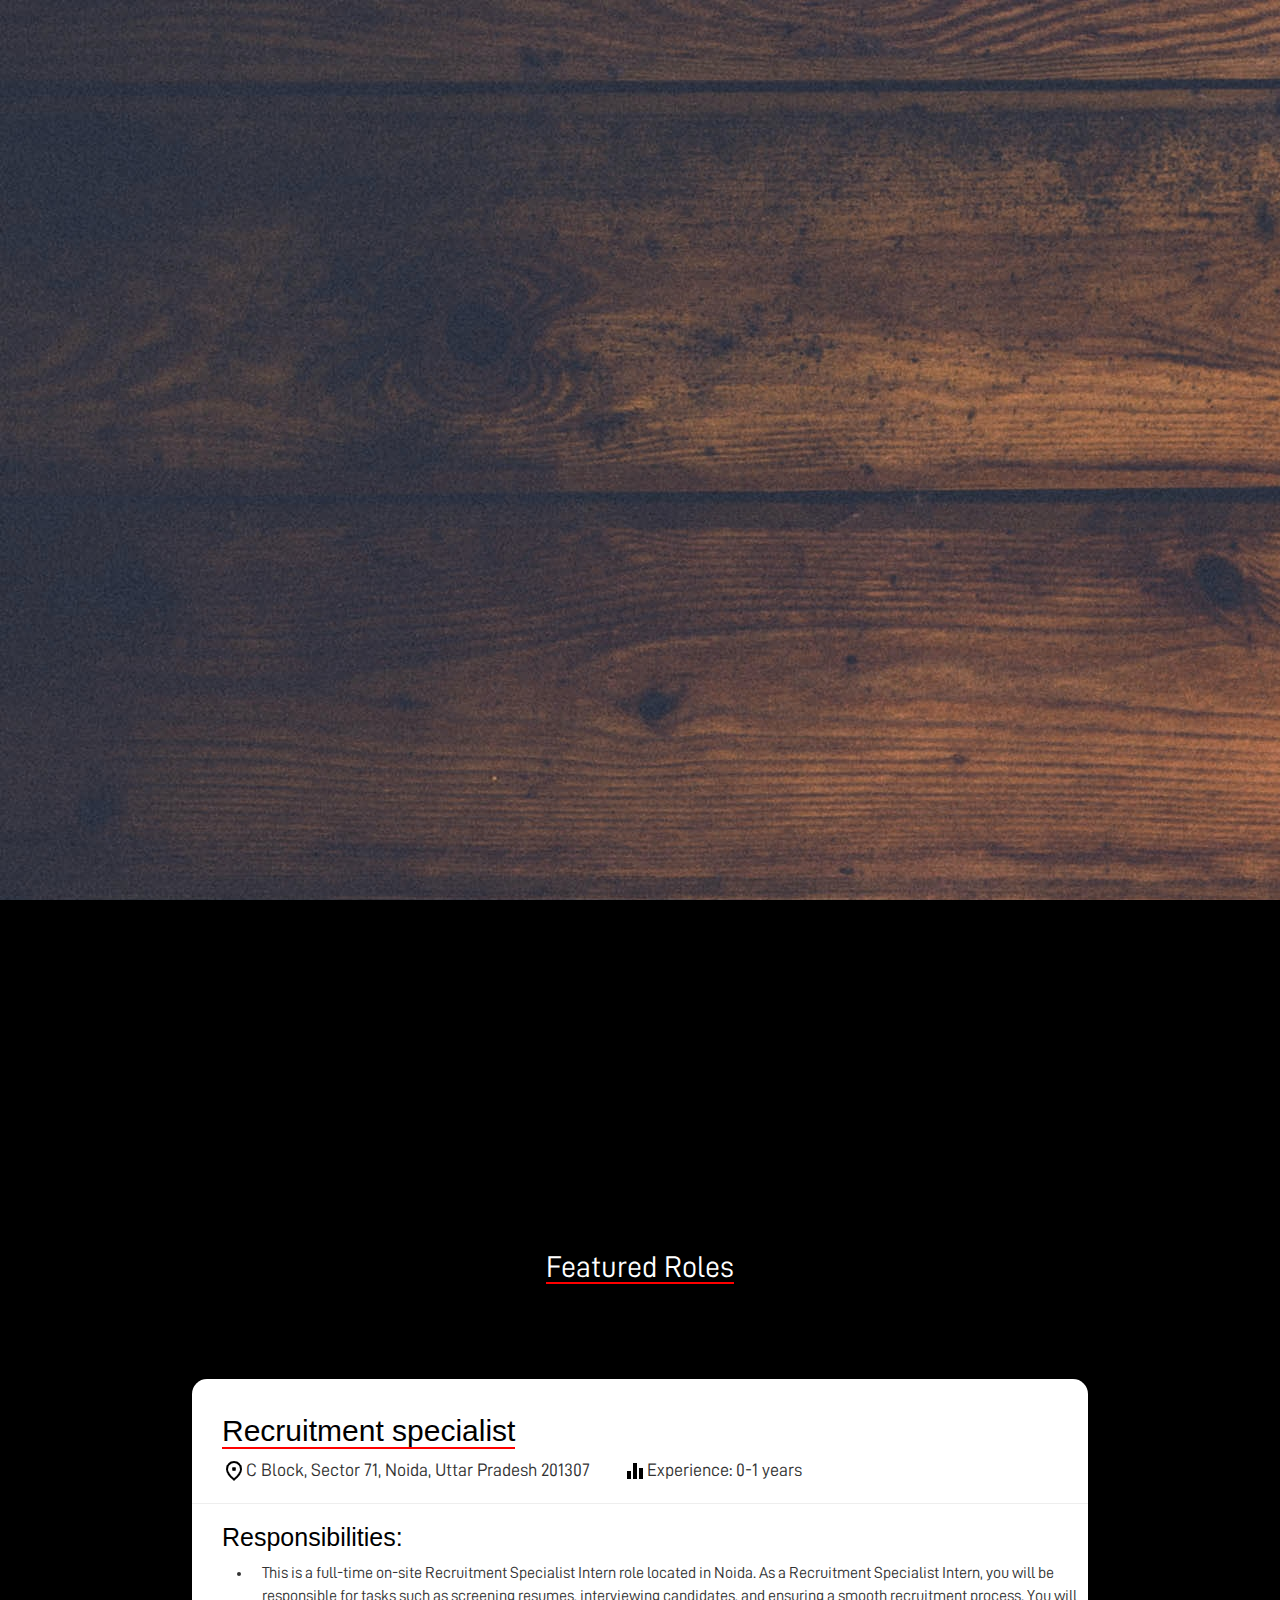
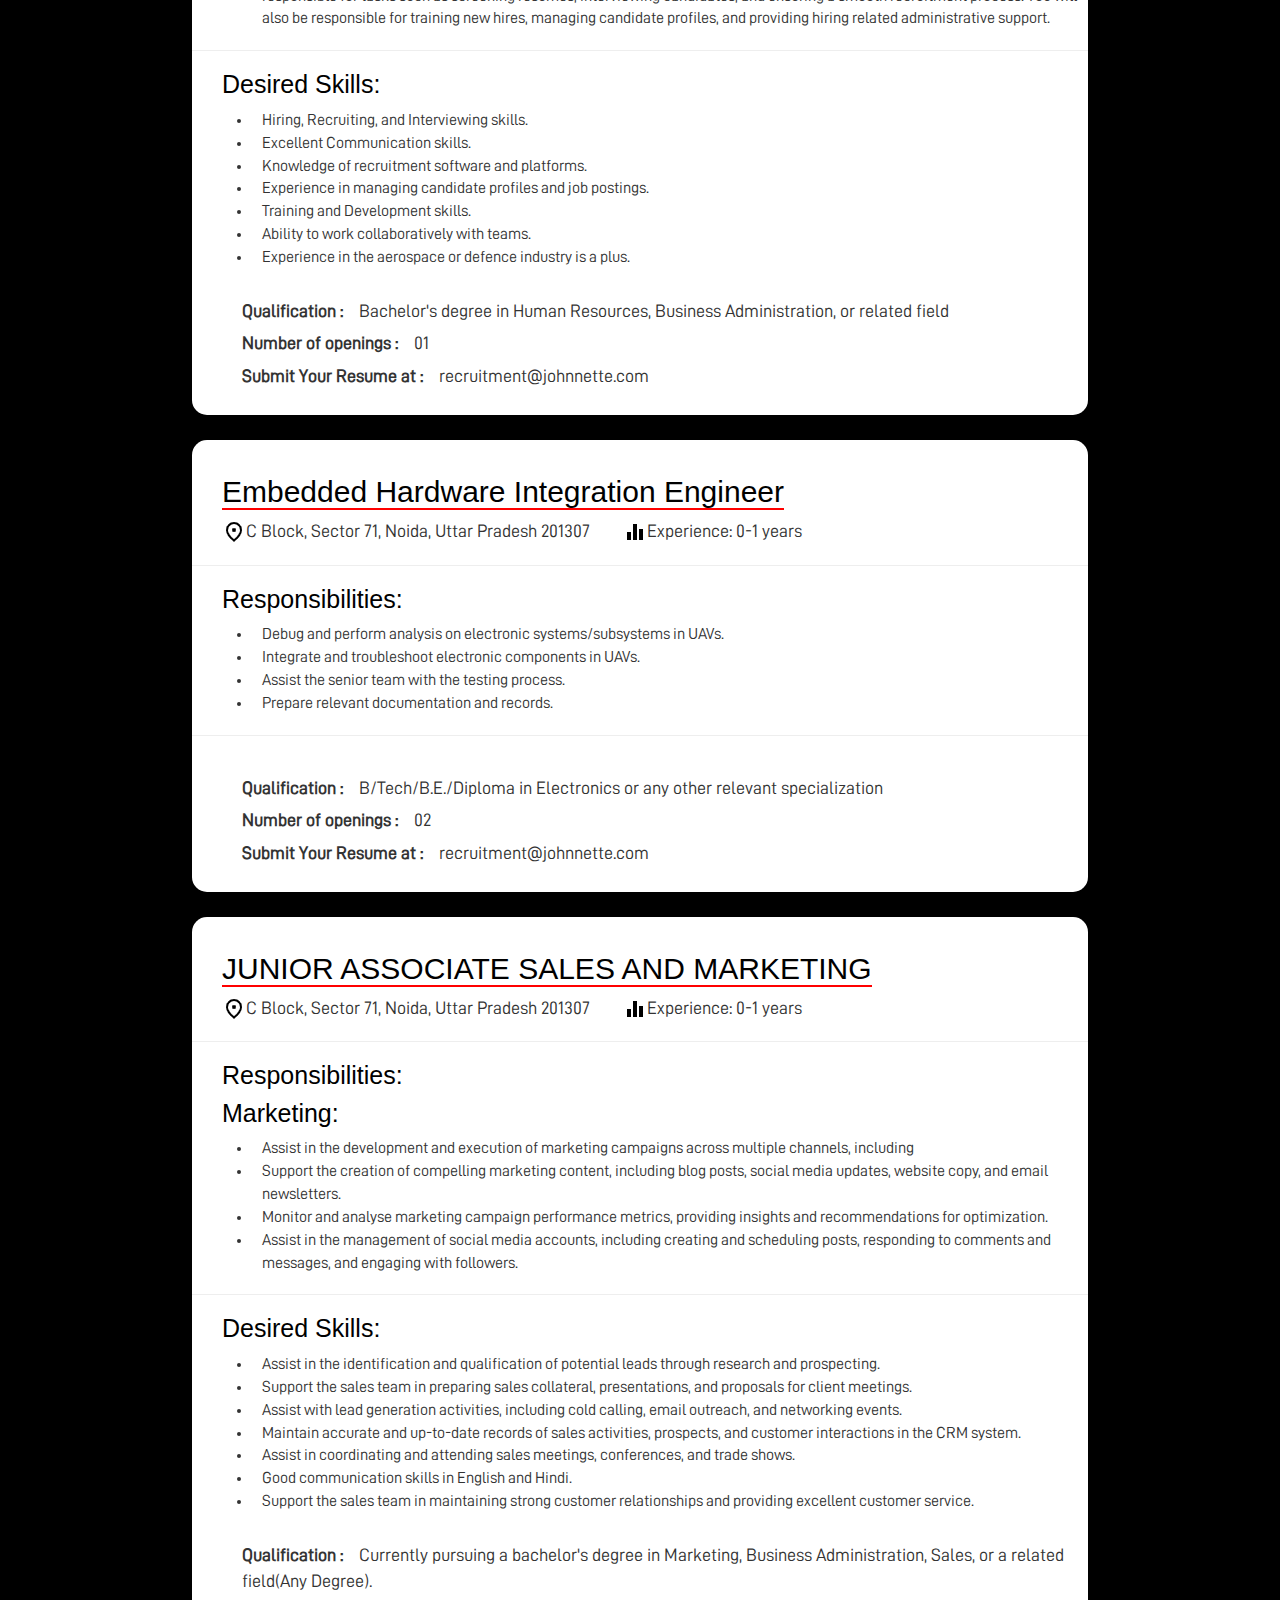
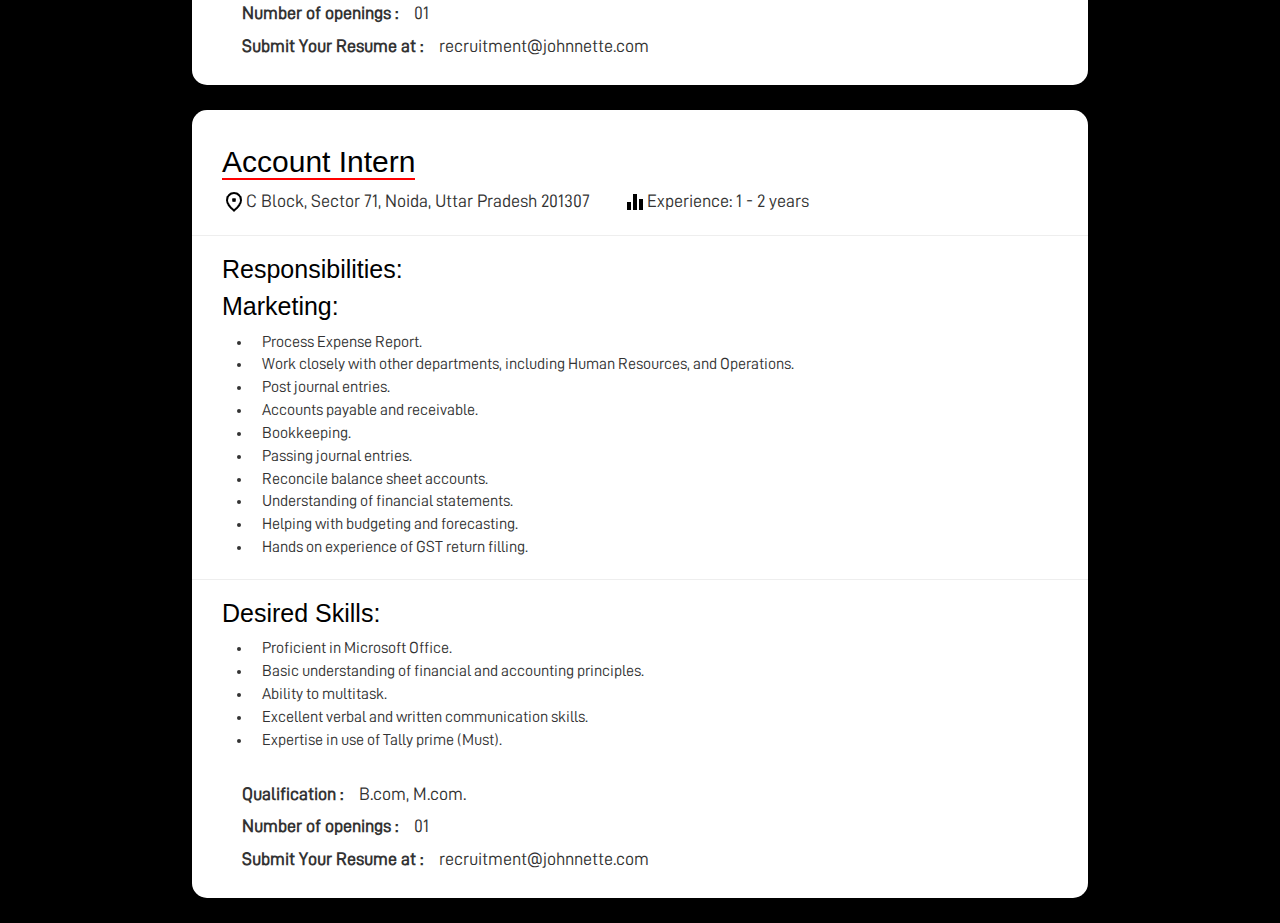
==== commit c39eba56: "Final Product" ====
--- a/index.html
+++ b/index.html
@@ -126,20 +126,6 @@
     </section>
 
     <!-- ====================== Javascript Start ============================ -->
-
-    <script>
-        function openEmailClient() {
-            // Replace 'recipient@example.com' with the recipient's email address
-            // Replace 'subject' with your desired email subject
-            // Replace 'body' with your desired email body
-            var mailtoLink = 'mailto:asr@johnnette.com?subject=For the Recruiter Position %20Here&body=Body%20of%20the%20email%20here';
-
-            // Open the default email client
-            window.location.href = mailtoLink;
-        }
-    </script>
-
-
     <script>
         const animatedContent2 = document.getElementById('animated-content2');
 
@@ -162,7 +148,7 @@
     <h2 class="Featured-roles"><span style="border-bottom: 2px solid red;">Featured Roles</span></h2>
     <!-- Recruitment Specialist -->
     <section class="job-box">
-        <div class="container-box">
+        <div class="container-box" id="animated-content2">
             <h3>
                 <span style="border-bottom: 2px solid red; font-family: 'D-DIN Exp', sans-serif;">Recruitment specialist</span> 
             </h3>
--- a/css/career.css
+++ b/css/career.css
@@ -1,234 +1,3 @@
-/* head_banner */
-/* 
-.head_banner {
-    width: 100%;
-    height: 100vh;
-}
-
-.head_banner .background_img {
-    height: 100vh;
-    width: 100%;
-    background-image: url(../img/career/banner1.jpg);
-    background-size: cover;
-    background-repeat: no-repeat;
-    background-position: left center;
-    position: relative;
-}
-
-.banner_text {
-    height: 100vh;
-    width: 100%;
-    position: absolute;
-    display: flex;
-    justify-content: center;
-    align-items: center;
-    background-color: rgba(14, 13, 13, 0.5);
-}
-
-.banner_text h1 {
-    font-weight: 700;
-    font-size: 50px;
-    color: white;
-    text-shadow: 2px 2px black;
-    text-transform: uppercase;
-    text-align: center;
-}
-
-.banner_text p {
-    text-align: center;
-    font-size: 25px;
-    color: white;
-    text-transform: capitalize;
-} */
-
-
-/* head_banner end*/
-
-/* @media screen and (max-width: 768px) {
-    .head_banner .background_img {
-        height: 100vh;
-        width: 100%;
-        background-image: url(../img/career/banner2.jpg);
-        background-size: cover;
-        background-repeat: no-repeat;
-        background-position: 49% center;
-        position: relative;
-    }
-    .banner_text h1 {
-        font-size: 40px;
-    }
-    .banner_text p {
-        font-size: 18px;
-        max-width: 650px;
-    }
-} */
-
-
-/* ===============---------------================= */
-
-.job,
-.job2 {
-    position: relative;
-    min-height: 100vh;
-    display: flex;
-    justify-content: center;
-    align-items: center;
-    flex-direction: column;
-    background-repeat: no-repeat;
-    background-size: cover;
-}
-
-.job .content,
-.job2 .content {
-    text-align: center;
-    color: #fff;
-}
-
-.job .content h2,
-.job2 .content h2 {
-    font-size: 46px;
-    font-weight: 500;
-    color: white;
-}
-
-.containerr {
-    width: 100%;
-    display: flex;
-    justify-content: center;
-    align-items: center;
-    margin-top: 30px;
-}
-
-.job2 .containerr2 {
-    width: 100%;
-    display: flex;
-    justify-content: center;
-    align-items: center;
-    margin-top: 30px;
-}
-
-.containerr .jobInfo {
-    width: 40%;
-    display: flex;
-    flex-direction: column;
-    padding-right: 30px;
-}
-
-.containerr2 .jobInfo {
-    width: 40%;
-    display: flex;
-    flex-direction: column;
-    padding-left: 30px;
-}
-
-.containerr .jobInfo .box {
-    position: relative;
-    padding: 20px 0;
-    display: flex;
-    align-items: center;
-}
-
-.containerr2 .jobInfo .box {
-    position: relative;
-    padding: 20px 0;
-    display: flex;
-    align-items: center;
-}
-
-.containerr .jobInfo .box .text {
-    display: flex;
-    margin-left: 20px;
-    margin-left: 30px;
-    font-size: 16px;
-    color: #fff;
-    flex-direction: column;
-    font-weight: 300;
-}
-
-.containerr2 .jobInfo .box .text {
-    display: flex;
-    margin-right: 20px;
-    font-size: 16px;
-    color: #fff;
-    flex-direction: column;
-    font-weight: 300;
-}
-
-.containerr .jobInfo .box .text h4,
-.containerr2 .jobInfo .box .text h4 {
-    color: white;
-}
-
-.containerr .jobInfo .box .text h3,
-.containerr2 .jobInfo .box .text h3 {
-    font-weight: 500;
-    font-size: 23px;
-    color: white;
-}
-
-.jobImg {
-    width: 50%;
-    width: 45%;
-    padding: 40px;
-    background: #fff;
-}
-
-@media screen and (max-width: 1300px) {
-    .job,
-    .job2 {
-        padding: 20px;
-    }
-}
-
-@media screen and (max-width: 991px) {
-    .job,
-    .job2 {
-        padding: 50px;
-    }
-    .containerr,
-    .containerr2 {
-        flex-direction: column;
-    }
-    .containerr .jobInfo,
-    .containerr2 .jobInfo {
-        margin-bottom: 40px;
-        width: 100%;
-    }
-    .jobImg {
-        width: 100%;
-    }
-    .containerr .jobInfo,
-    .containerr .jobImg,
-    .containerr2 .jobInfo,
-    .containerr2 .jobImg {
-        width: 100%;
-    }
-    .containerr .jobInfo {
-        order: 2;
-    }
-    .containerr .jobImg {
-        order: 1;
-    }
-}
-
-@media screen and (max-width: 450px) {
-    .job,
-    .job2 {
-        padding: 10px;
-    }
-    .job .content h2 {
-        font-size: 30px;
-    }
-}
-
-@media screen and (max-width: 430px) {
-    .job,
-    .job2 {
-        padding: 0px;
-    }
-}
-
-
 /*>>>>>>>>>>>>>>>>>>>> new css from asr<<<<<<<<<<<<<<<<<<<<<<<<<<<<*/
 
 .new-banner{
@@ -302,21 +71,6 @@
     text-align: center;
 }
 
-.career-image{
-    display: flex;
-    justify-content: center;
-}
-.career-image img{
-    width: 100px;
-    height: 80px;
-}
-.send-email{
-    display: none;
-}
-
-
-/* ====================== G ====================== */
-
 .Featured-roles{
     font-family: D Din;
     background-color: black;
@@ -325,7 +79,7 @@
     text-align: center;
     padding: 50px 0px 70px 0px;    
 }
-
+/*>>>>>>>>>>>>>>>>>>> job section css starts <<<<<<<<<<<<<<<<<<*/
 .job-box{
     width: 100%;
     display: flex;
@@ -341,7 +95,6 @@
     box-shadow: rgba(0, 0, 0, 0.35) 0px 5px 15px;
 }
 
-
 .container-box h3{
     font-size: 30px;
     color: #000000;
@@ -357,11 +110,11 @@
     font-size: 25px;
     font-family: 'D-DIN Exp', sans-serif;
     color: #000000;
-    padding-left: 50px;
+    padding-left: 30px;
 }
 
 .container-box ul{
-    padding-left: 120px;
+    padding-left: 60px;
     
 }
 .container-box ul li{
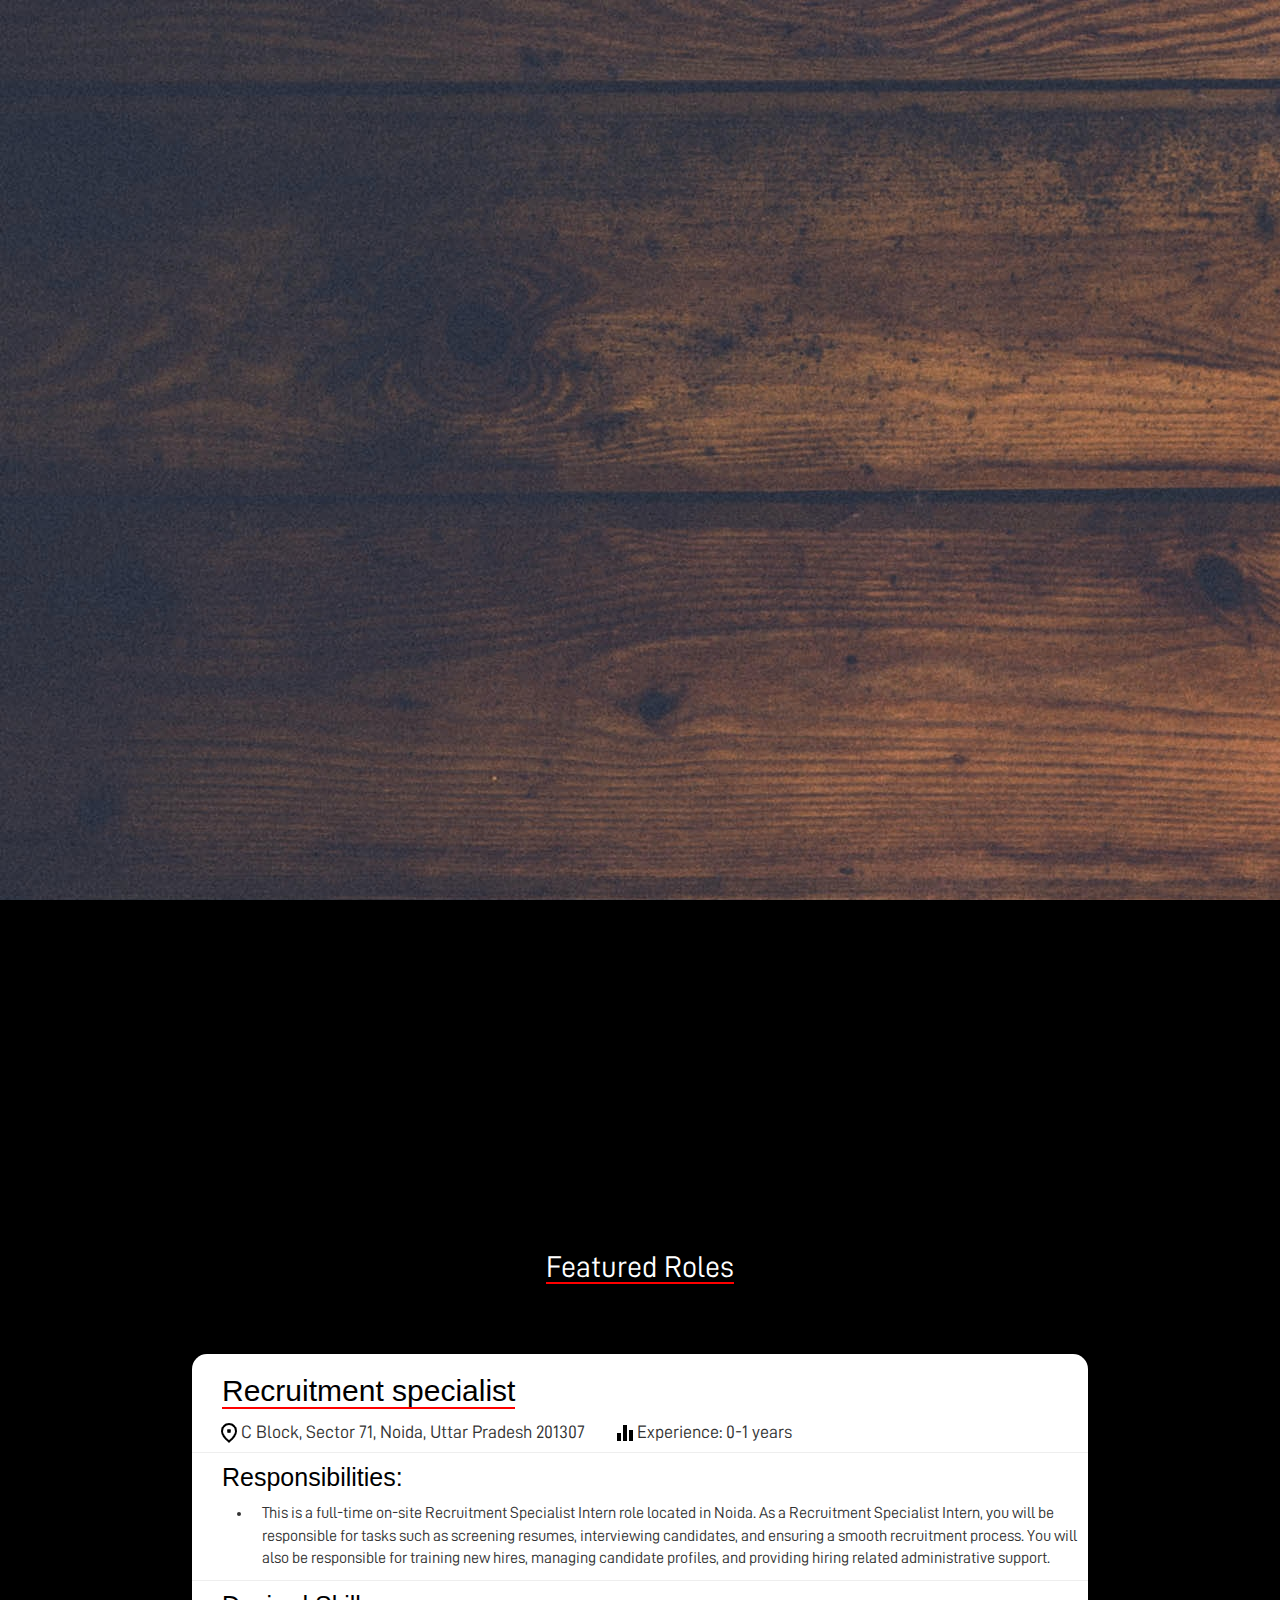
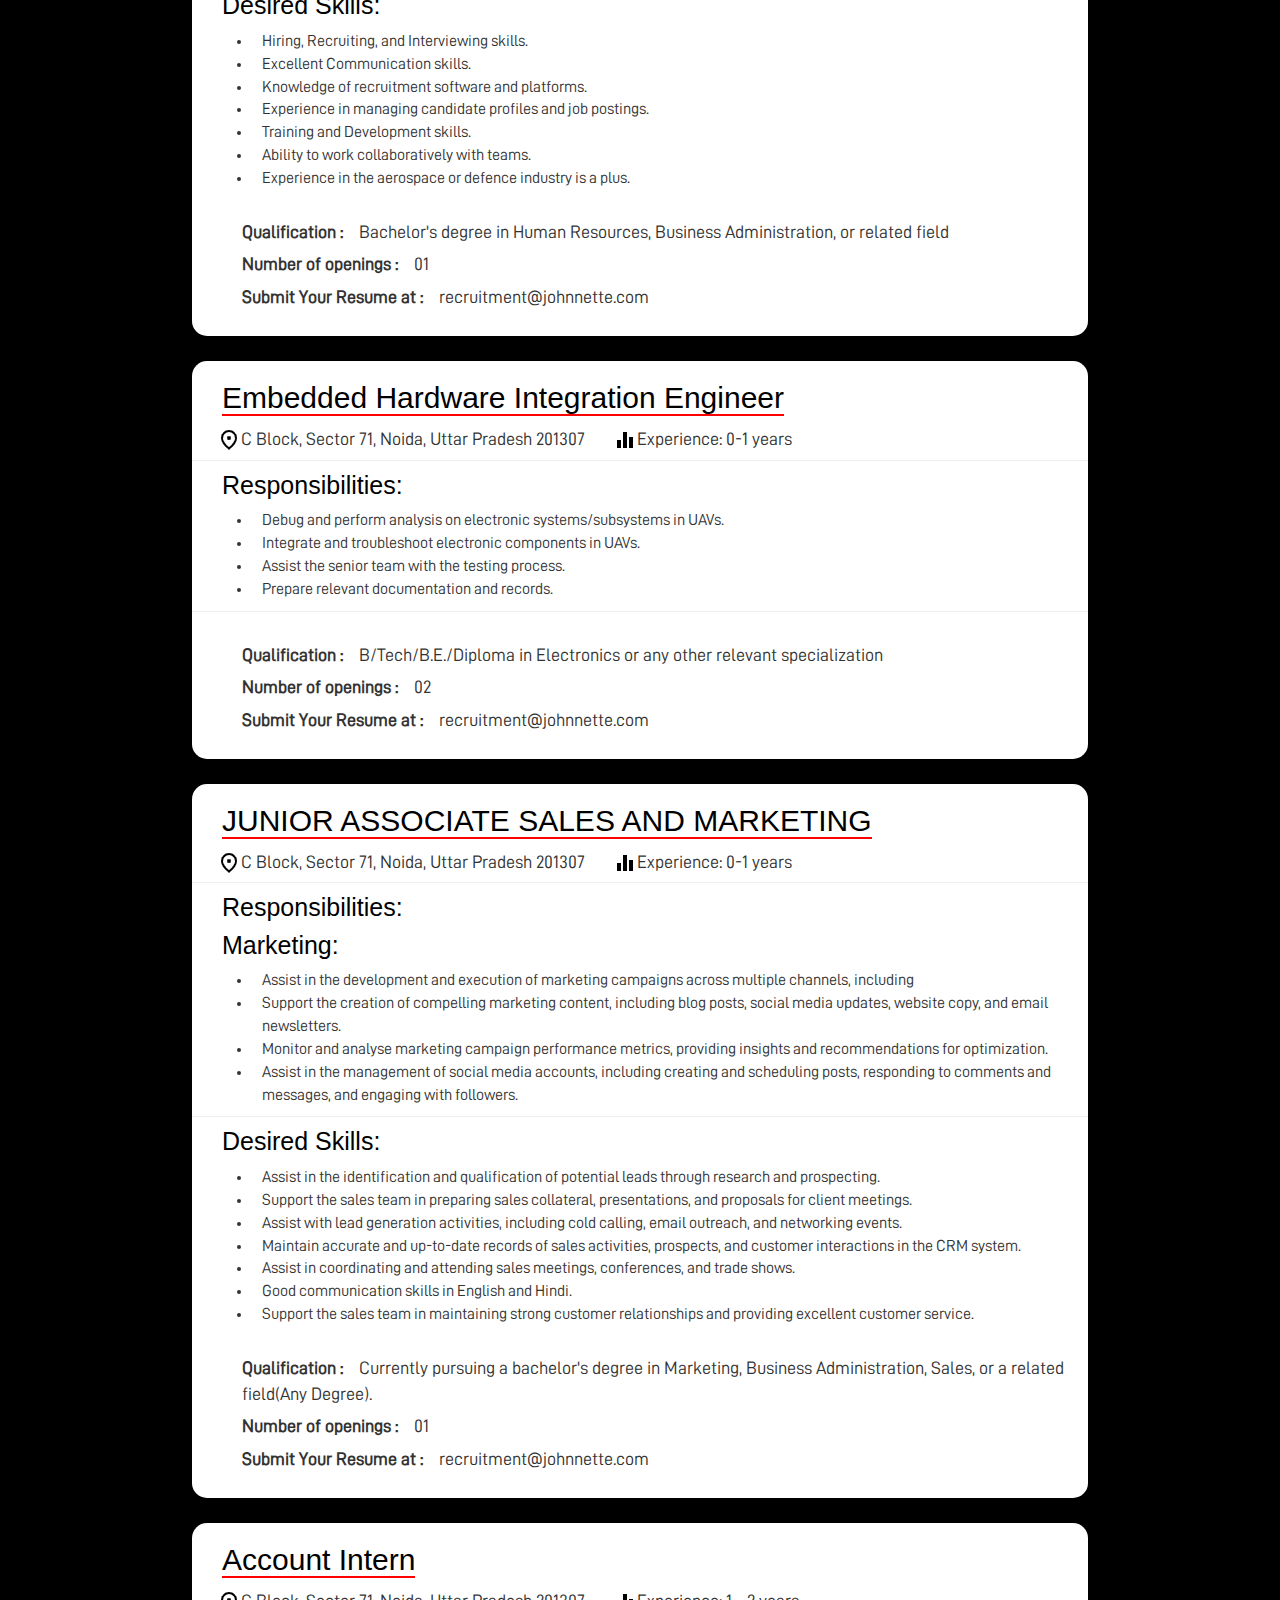
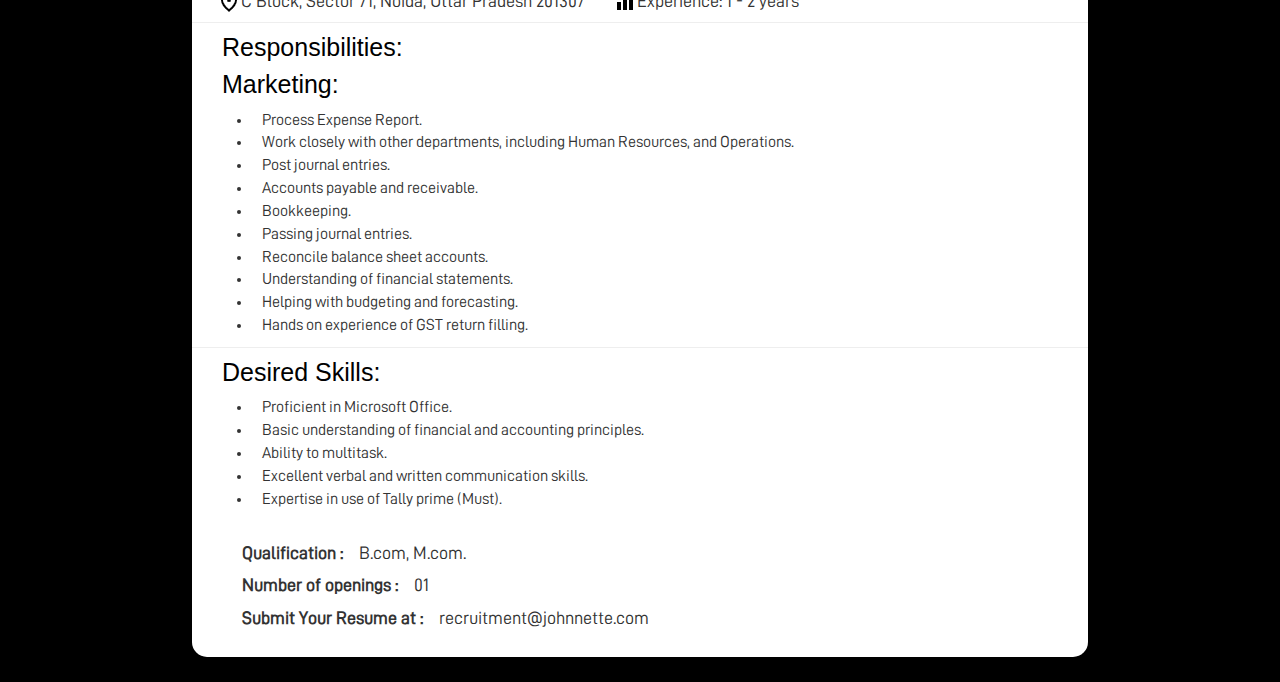
==== commit 35064772: "html file is corrected for image" ====
--- a/index.html
+++ b/index.html
@@ -153,9 +153,9 @@
                 <span style="border-bottom: 2px solid red; font-family: 'D-DIN Exp', sans-serif;">Recruitment specialist</span> 
             </h3>
 
-            <span class="span-des"><img src="/img/career/location.png" alt="">C Block, Sector 71, Noida, Uttar Pradesh
+            <span class="span-des"><img src="img/career/location.png" alt="">C Block, Sector 71, Noida, Uttar Pradesh
                 201307</span>
-            <span class="span-des"><img src="/img/career/level.png" alt="">Experience: 0-1 years</span>
+            <span class="span-des"><img src="img/career/level.png" alt="">Experience: 0-1 years</span>
             <hr>
 
             <h4>Responsibilities:</h4>
@@ -195,9 +195,9 @@
                 <span style="border-bottom: 2px solid red; font-family: 'D-DIN Exp', sans-serif;">Embedded Hardware Integration Engineer</span>
             </h3>
 
-            <span class="span-des"><img src="/img/career/location.png" alt="">C Block, Sector 71, Noida, Uttar Pradesh
+            <span class="span-des"><img src="img/career/location.png" alt="">C Block, Sector 71, Noida, Uttar Pradesh
                 201307</span>
-            <span class="span-des"><img src="/img/career/level.png" alt="">Experience: 0-1 years</span>
+            <span class="span-des"><img src="img/career/level.png" alt="">Experience: 0-1 years</span>
             <hr>
 
             <h4>Responsibilities:</h4>
@@ -241,9 +241,9 @@
                 <span style="border-bottom: 2px solid red; font-family: 'D-DIN Exp', sans-serif;">JUNIOR ASSOCIATE SALES AND MARKETING </span>
             </h3>
 
-            <span class="span-des"><img src="/img/career/location.png" alt="">C Block, Sector 71, Noida, Uttar Pradesh
+            <span class="span-des"><img src="img/career/location.png" alt="">C Block, Sector 71, Noida, Uttar Pradesh
                 201307</span>
-            <span class="span-des"><img src="/img/career/level.png" alt="">Experience: 0-1 years</span>
+            <span class="span-des"><img src="img/career/level.png" alt="">Experience: 0-1 years</span>
             <hr>
 
             <h4>Responsibilities:</h4>
@@ -286,9 +286,9 @@
                 <span style="border-bottom: 2px solid red; font-family: 'D-DIN Exp', sans-serif;">Account Intern</span>
             </h3>
 
-            <span class="span-des"><img src="/img/career/location.png" alt="">C Block, Sector 71, Noida, Uttar Pradesh
+            <span class="span-des"><img src="img/career/location.png" alt="">C Block, Sector 71, Noida, Uttar Pradesh
                 201307</span>
-            <span class="span-des"><img src="/img/career/level.png" alt="">Experience: 1 - 2 years</span>
+            <span class="span-des"><img src="img/career/level.png" alt="">Experience: 1 - 2 years</span>
             <hr>
 
             <h4>Responsibilities:</h4>
--- a/css/career.css
+++ b/css/career.css
@@ -84,7 +84,7 @@
     width: 100%;
     display: flex;
     justify-content: center;
-    margin: 25px 0px;
+    margin-bottom: 25px;
 }
 .container-box{
     width: 70%;
@@ -99,11 +99,12 @@
     font-size: 30px;
     color: #000000;
     padding-left: 30px;
+    margin: 5px 0px 15px 0px;
 }
 .span-des{
     font-size: 18px;
     font-family: d-din;
-    padding-left: 30px;
+    padding-left: 24px;
 }
 
 .container-box h4{
@@ -129,6 +130,13 @@
     padding-left: 50px;
 }
 
+hr:not([size]) {
+    height: 1px;
+    margin-top: 5px;
+    margin-bottom: 10px;
+}
+
+
 /* mediaquery started asr */
 @media only screen and (max-width:1280px){
     .new-banner{
@@ -148,6 +156,15 @@
     }
     .career-card-text p {
         font-size: 23px;
+    }
+    hr:not([size]) {
+        margin-top: 7px;
+    }
+    .span-des{
+        padding-left: 25px;
+    }
+    .container-box h3{
+        margin: 5px 0px 12px 0px;
     }
 }
 
@@ -160,6 +177,9 @@
     .career-card-text p {
         font-size: 20px;
     }
+    .span-des{
+        padding-left: 25px;
+    }
 }
 
 @media only screen and (max-width: 820px){
@@ -192,14 +212,12 @@
     }
     .container-box h3{
         padding-left: 20px;
+        font-size: 26px;
     }
     .span-des{
         padding-left: 15px;
         display: block;
     }
-    .container-box h3{
-        font-size: 22px;
-    }
     .container-box h4{
         padding-left: 20px;
     }
@@ -212,6 +230,7 @@
 }
 
 /*>>>>>>>>>>>>>>>>>>>>>>  For Mobile it Strated <<<<<<<<<<<<<<<<<<<<<< */
+
 @media only screen and (max-width: 430px){
     .new-banner{
         height: 25vh;
@@ -232,18 +251,21 @@
         height: 50px;
     }
     .Featured-roles{
-        padding: 20px 0px;
+        padding: 30px 0px;
+    }
+    .container-box{
+        width: 94%;
     }
     .container-box h3{
         font-size: 22px;
-        margin: 5px 0;
-        padding-left: 5px;
+        margin: 5px 0px 15px 0px;
+        padding-left: 10px;
     }
     .container-box h4{
         padding-left: 10px;
     }
     .span-des {
-        padding-left: 5px;
+        padding-left: 6px;
         font-size: 15px;
     }
     .container-box ul{
@@ -260,7 +282,7 @@
     }
 }
 
-@media only screen and (max-width: 375px) 
+@media only screen and (max-width: 375px)
 {
     .career-box{
         height: 70px;
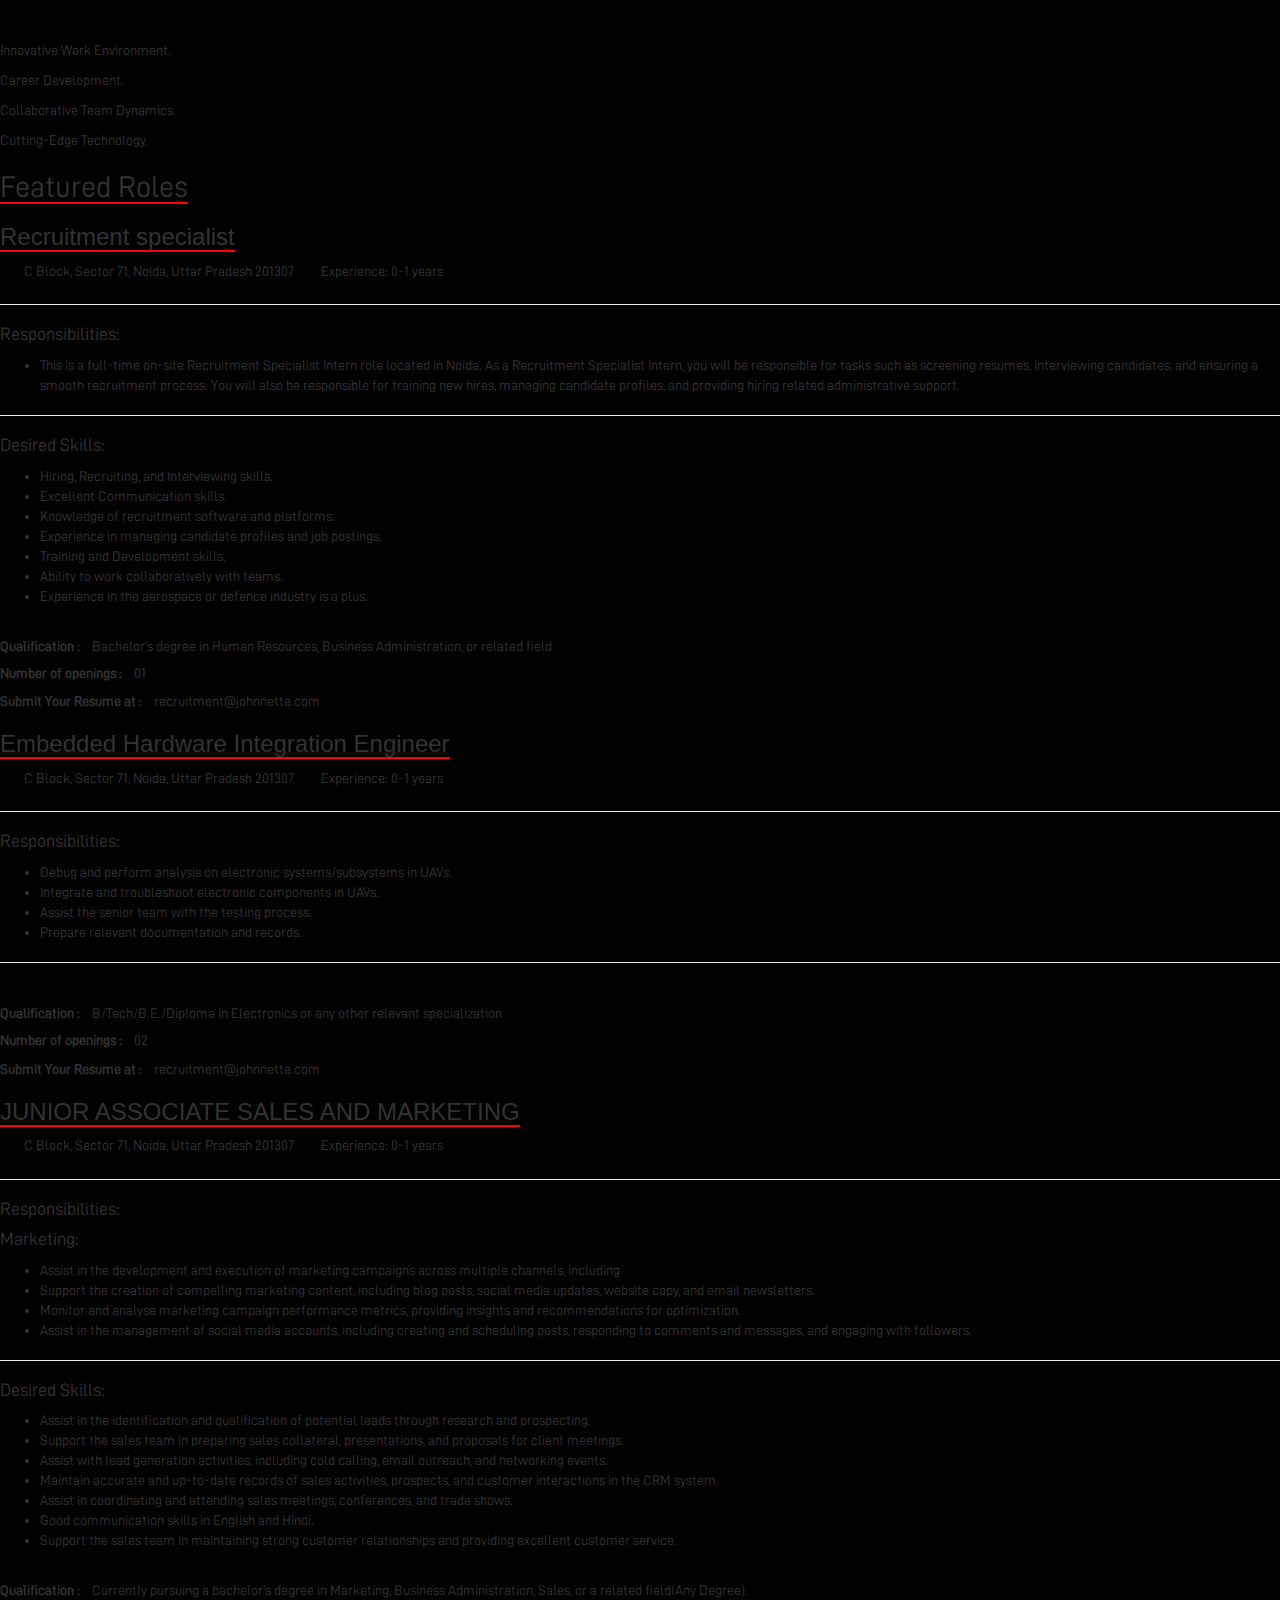
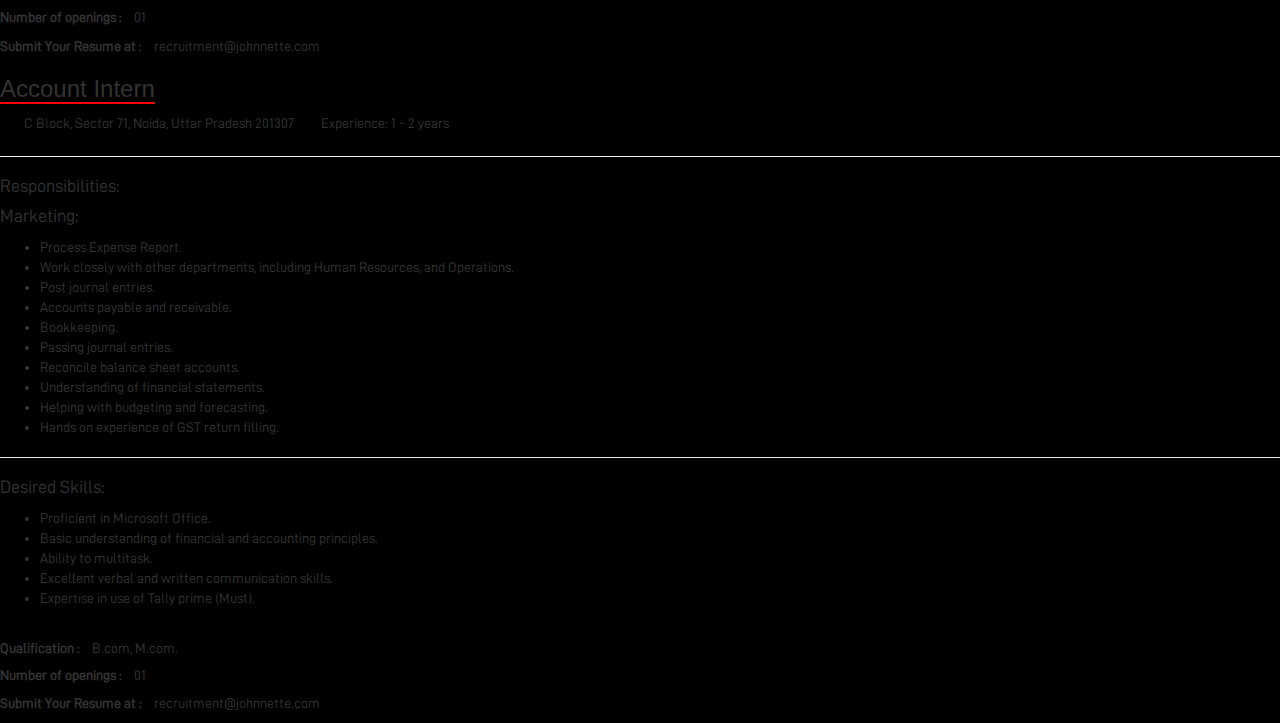
==== commit d92fadf3: "done" ====
--- a/index.html
+++ b/index.html
@@ -43,13 +43,13 @@
     <!-- custom css file link -->
     <link rel="stylesheet" href="css/career.css">
 
-    <!-- to link header footer -->
+    <!-- to link header-join footer -->
     <script src="https://code.jquery.com/jquery-3.3.1.js"
         integrity="sha256-2Kok7MbOyxpgUVvAk/HJ2jigOSYS2auK4Pfzbm7uH60=" crossorigin="anonymous">
         </script>
     <script>
         $(function () {
-            $("#header").load("header.html");
+            $("#header-join").load("header-join.html");
             $("#footer").load("footer.html");
         });
     </script>
@@ -79,15 +79,15 @@
 
 <body style="background-color: black;">
 
-    <!--== header link ==-->
-    <div id="header"></div>
+    <!--== header-join link ==-->
+    <div id="header-join"></div>
 
     <!-- =============== new banner =============== -->
     <section>
         <div class="new-banner"></div>
         <!--===================== Career Box ASR ============================ -->
         <div class="career-page-box hidden2" id="animated-content2">
-            <div class="header">
+            <div class="header-join">
                 <h1 style="text-align: center; color:rgb(0, 0, 0);  margin:0px;">Why Should You Join Us?</h1>
             </div>
 
